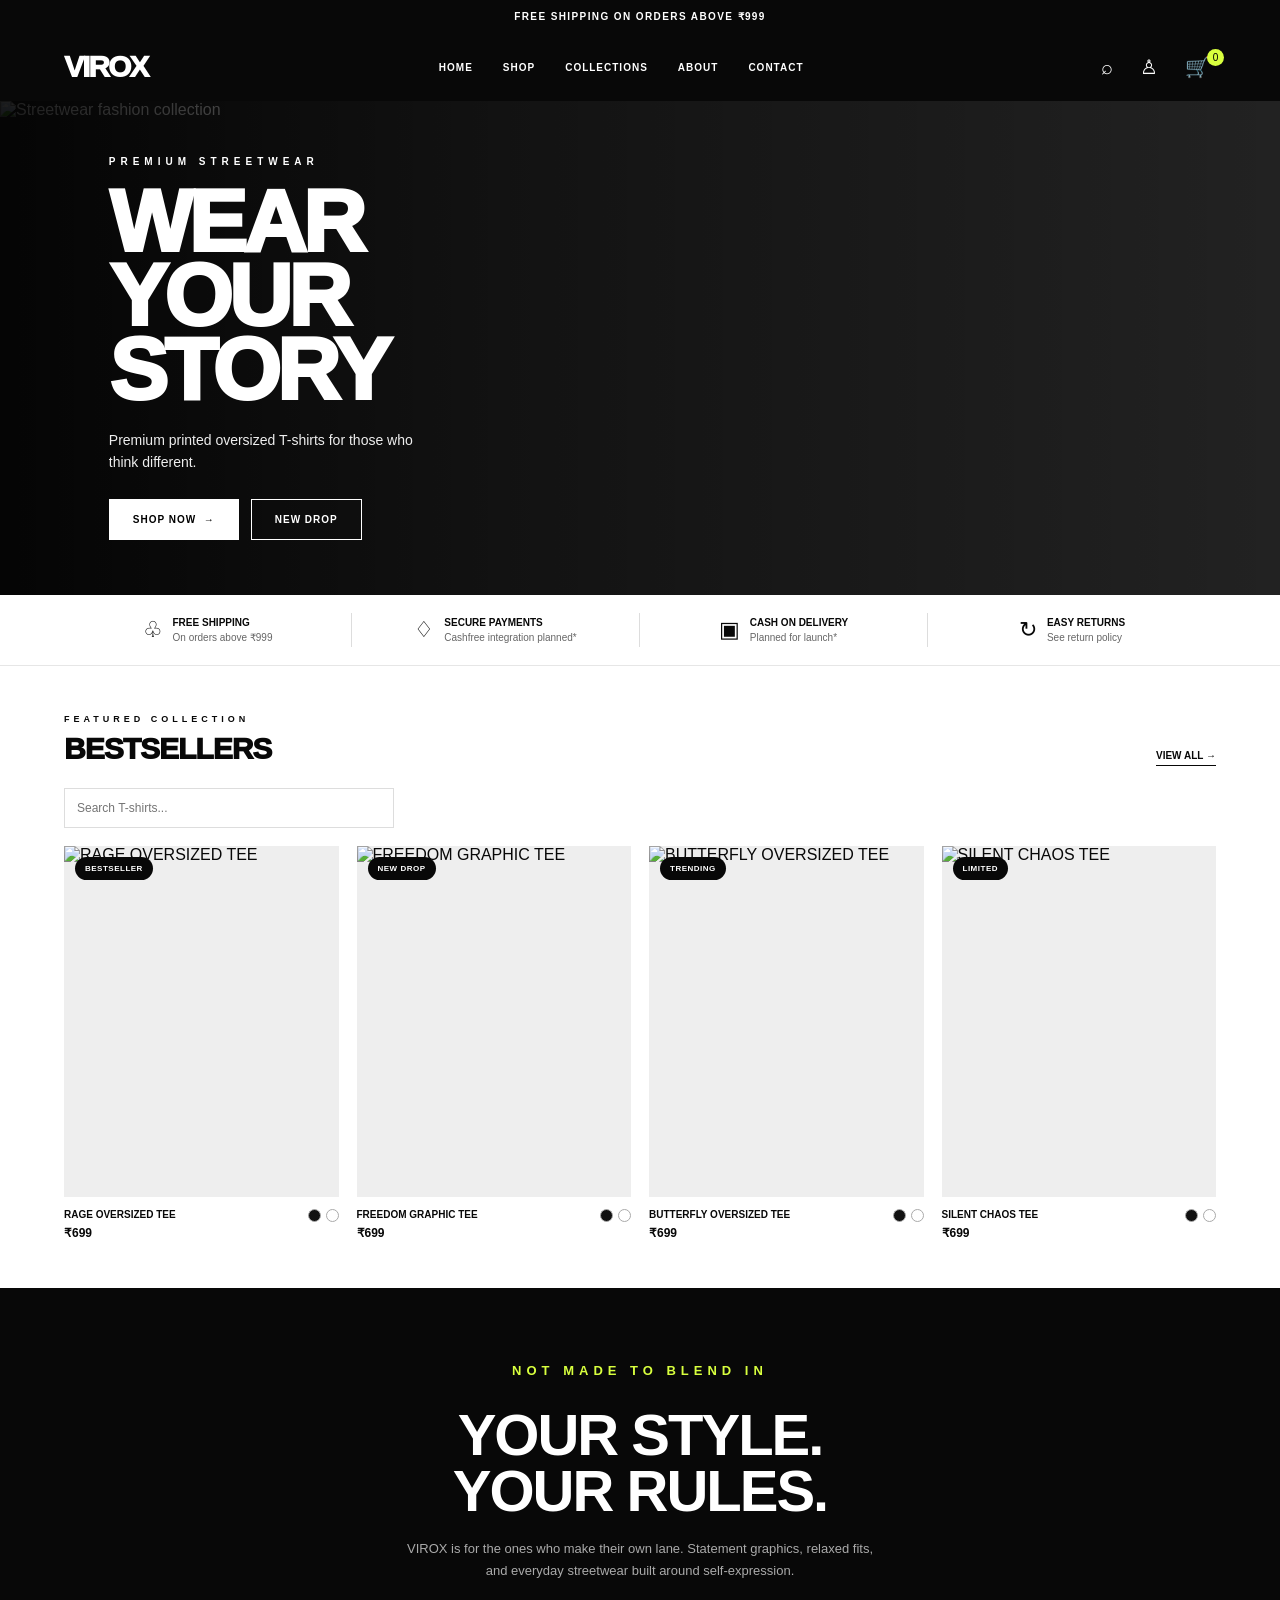
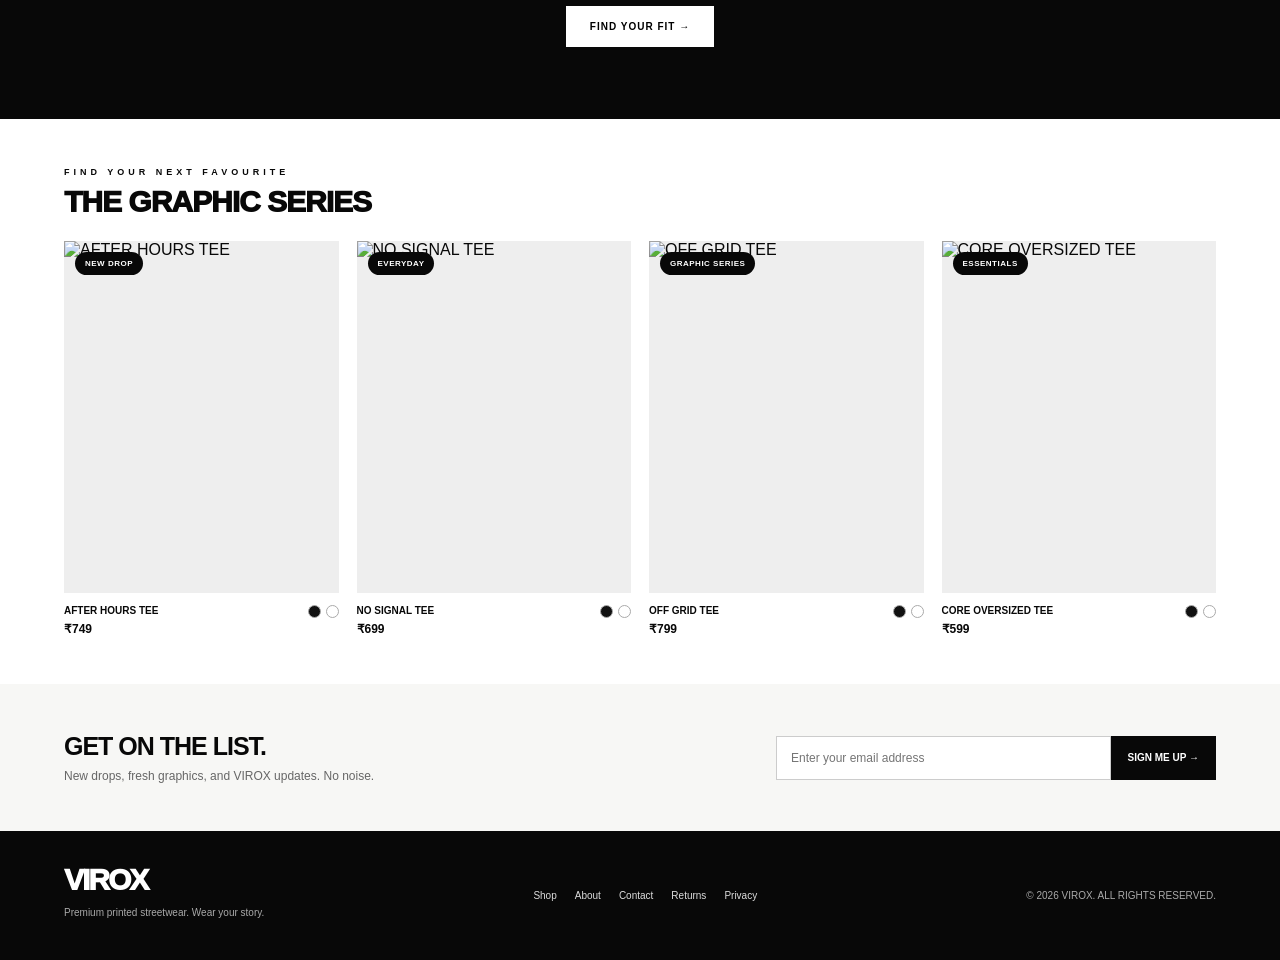
==== index.html @ 2b8ebf61 "Rename virox-index.html to index.html" ====
<!doctype html>
<html lang="en">
<head>
<meta charset="utf-8"><meta name="viewport" content="width=device-width,initial-scale=1">
<meta name="description" content="VIROX premium printed oversized T-shirts and streetwear. Wear your story.">
<title>VIROX — Premium Printed Streetwear</title>
<style>
:root{--black:#080808;--white:#fff;--grey:#777;--lime:#d8ff3e;--line:#e6e6e6}*{box-sizing:border-box}html{scroll-behavior:smooth}body{margin:0;color:var(--black);font-family:Arial,Helvetica,sans-serif}a{color:inherit;text-decoration:none}button,input{font:inherit;cursor:pointer}.announcement{background:#080808;color:#fff;text-align:center;padding:11px;font-size:10px;font-weight:700;letter-spacing:1.4px}.nav{height:68px;background:#080808;color:#fff;display:flex;align-items:center;justify-content:space-between;padding:0 5%;position:sticky;top:0;z-index:10}.logo{font-size:30px;letter-spacing:-2px;font-weight:950}.navlinks{display:flex;gap:30px}.navlinks a{font-size:10px;font-weight:700;letter-spacing:1px}.navlinks a:hover{color:var(--lime)}.actions{display:flex;align-items:center;gap:15px}.icon-btn{border:0;background:none;color:#fff;font-size:20px;position:relative}.count{position:absolute;right:-8px;top:-5px;border-radius:50%;background:var(--lime);color:#000;font-size:10px;min-width:17px;height:17px;display:grid;place-items:center}.hero{min-height:480px;position:relative;background:#222;display:flex;align-items:center;color:white;overflow:hidden}.hero>img{position:absolute;inset:0;width:100%;height:100%;object-fit:cover;object-position:center 40%;opacity:.82}.hero:after{content:"";position:absolute;inset:0;background:linear-gradient(90deg,#000d,#0007 40%,transparent)}.hero-content{position:relative;z-index:1;padding:55px 8.5%;max-width:560px}.eyebrow{font-size:10px;letter-spacing:5px;font-weight:700;margin:0 0 18px}.hero h1{font-size:clamp(54px,7.5vw,88px);letter-spacing:-4px;line-height:.84;margin:0 0 22px;font-weight:950}.hero p:not(.eyebrow){font-size:14px;line-height:1.6;color:#eee;max-width:320px}.buttons{display:flex;gap:12px;margin-top:25px;flex-wrap:wrap}.btn{padding:14px 23px;border:1px solid #fff;display:inline-flex;justify-content:center;align-items:center;font-size:10px;font-weight:800;letter-spacing:1px}.btn.primary{background:#fff;color:#000}.btn.primary:hover{background:var(--lime);border-color:var(--lime)}.btn.secondary:hover{background:#fff;color:#000}.benefits{display:grid;grid-template-columns:repeat(4,1fr);padding:18px 5%;border-bottom:1px solid var(--line)}.benefit{display:flex;align-items:center;justify-content:center;gap:10px;border-right:1px solid #ddd;padding:4px}.benefit:last-child{border:0}.benefit .ico{font-size:22px}.benefit strong{font-size:10px;display:block}.benefit small{font-size:10px;color:#666;display:block;margin-top:4px}.section{padding:48px 5%}.section-head{display:flex;align-items:end;justify-content:space-between;margin-bottom:22px}.kicker{font-size:9px;letter-spacing:4px;font-weight:700;margin:0 0 8px}.section h2{font-size:30px;letter-spacing:-1px;margin:0;font-weight:950}.viewall{font-size:10px;font-weight:800;border-bottom:1px solid;padding-bottom:4px}.search{width:100%;max-width:330px;padding:12px;border:1px solid #ddd;margin-bottom:18px;font-size:12px}.products{display:grid;grid-template-columns:repeat(4,minmax(0,1fr));gap:18px}.product-image-wrap{aspect-ratio:.78;background:#eee;position:relative;overflow:hidden}.product-image{width:100%;height:100%;object-fit:cover;display:block;transition:transform .4s}.product-card:hover .product-image{transform:scale(1.04)}.tag{position:absolute;top:11px;left:11px;background:#080808;color:white;border-radius:20px;padding:7px 10px;font-size:8px;font-weight:800;letter-spacing:.5px}.quick-add{position:absolute;bottom:10px;left:10px;right:10px;width:calc(100% - 20px);padding:13px;background:white;color:#000;border:0;font-size:10px;font-weight:800;letter-spacing:.8px;opacity:0;transform:translateY(6px);transition:.2s}.product-card:hover .quick-add,.quick-add:focus{opacity:1;transform:none}.product-meta{display:flex;justify-content:space-between;gap:8px;margin-top:12px}.product-name{font-size:10px;font-weight:800;margin:0 0 6px}.price{font-size:12px;font-weight:700;margin:0}.swatches{display:flex;gap:5px}.swatch{width:13px;height:13px;border:1px solid #aaa;border-radius:50%;background:#111}.swatch.white{background:#fff}.manifesto{background:#080808;color:white;text-align:center;padding:72px 20px}.manifesto .eyebrow{color:var(--lime)}.manifesto h2{font-size:clamp(32px,5vw,58px);line-height:.98;letter-spacing:-2px;margin:0 auto 18px}.manifesto p{font-size:13px;line-height:1.7;color:#aaa;max-width:470px;margin:0 auto 24px}.newsletter{background:#f7f7f5;padding:48px 5%;display:flex;align-items:center;justify-content:space-between;gap:25px}.newsletter h2{font-size:25px;margin:0 0 8px;letter-spacing:-1px}.newsletter p{font-size:12px;color:#666;margin:0}.newsletter form{display:flex;max-width:440px;width:100%}.newsletter input{min-width:0;flex:1;border:1px solid #ccc;padding:14px;font-size:12px}.newsletter button{border:1px solid #080808;background:#080808;color:white;padding:0 16px;font-size:10px;font-weight:800}.footer{background:#080808;color:white;padding:32px 5%;display:flex;align-items:center;justify-content:space-between;gap:20px}.footer p{color:#aaa;font-size:10px}.footer-links{display:flex;gap:18px;flex-wrap:wrap}.footer-links a{font-size:10px;color:#ddd}.overlay{position:fixed;inset:0;background:#0008;z-index:30;opacity:0;visibility:hidden;transition:.25s}.overlay.open{opacity:1;visibility:visible}.drawer{position:absolute;right:0;top:0;height:100%;width:min(420px,100%);background:#fff;padding:22px;display:flex;flex-direction:column;transform:translateX(100%);transition:.25s}.overlay.open .drawer{transform:none}.cart-head{display:flex;justify-content:space-between;align-items:center;border-bottom:1px solid #ddd;padding-bottom:15px}.cart-head h2{font-size:17px;margin:0}.close{border:0;background:none;font-size:25px}.cart-items{flex:1;overflow:auto;padding:12px 0}.empty{text-align:center;color:#777;padding:50px 0;font-size:13px}.cart-item{display:grid;grid-template-columns:66px 1fr auto;gap:12px;padding:12px 0;border-bottom:1px solid #eee}.cart-item img{width:66px;height:82px;object-fit:cover}.cart-item h3{font-size:10px;margin:3px 0 7px}.cart-item p{font-size:11px;color:#666;margin:0 0 8px}.qty{display:flex;align-items:center;gap:9px}.qty button{width:24px;height:24px;background:#fff;border:1px solid #ddd}.remove{border:0;background:none;text-decoration:underline;font-size:10px;padding:8px 0}.cart-foot{border-top:1px solid #ddd;padding-top:16px}.subtotal{display:flex;justify-content:space-between;font-weight:800;font-size:13px}.note{font-size:10px;color:#666;line-height:1.5}.checkout{width:100%;padding:15px;background:#080808;color:white;border:0;font-size:10px;font-weight:800;letter-spacing:1px}.toast{position:fixed;z-index:50;bottom:20px;left:50%;transform:translate(-50%,15px);background:#111;color:white;padding:13px 18px;font-size:11px;opacity:0;pointer-events:none;transition:.2s}.toast.show{opacity:1;transform:translate(-50%,0)}@media(max-width:800px){.nav{padding:0 4%}.navlinks{gap:14px}.navlinks a{font-size:9px}.benefits{grid-template-columns:repeat(2,1fr);padding:12px 4%}.benefit{justify-content:flex-start;padding:9px 4%;border:0}.products{grid-template-columns:repeat(2,minmax(0,1fr));gap:22px 12px}.section{padding:38px 4%}.quick-add{opacity:1;transform:none}.newsletter{align-items:flex-start;flex-direction:column}.newsletter form{max-width:none}}@media(max-width:540px){.nav{height:60px}.logo{font-size:25px}.navlinks{display:none}.menu-toggle{display:inline-block}.hero{min-height:450px;align-items:flex-end}.hero>img{object-position:60% center}.hero:after{background:linear-gradient(0deg,#000e,transparent 100%)}.hero-content{padding:35px 6%}.hero h1{font-size:59px}.hero p:not(.eyebrow){font-size:13px}.benefit{gap:7px;padding:7px 1%}.benefit .ico{font-size:18px}.benefit strong,.benefit small{font-size:9px}.section h2{font-size:25px}.tag{top:7px;left:7px;font-size:7px}.quick-add{padding:11px}.footer{align-items:flex-start;flex-direction:column}.manifesto{padding:55px 20px}}
</style>
</head>
<body>
<div class="announcement">FREE SHIPPING ON ORDERS ABOVE ₹999</div>
<header class="nav">
<a class="logo" href="#home">VIROX</a>
<nav class="navlinks"><a href="#home">HOME</a><a href="#shop">SHOP</a><a href="#collections">COLLECTIONS</a><a href="#about">ABOUT</a><a href="#contact">CONTACT</a></nav>
<div class="actions"><button class="icon-btn" aria-label="Search" onclick="document.querySelector('#search').focus();document.querySelector('#shop').scrollIntoView({behavior:'smooth'})">⌕</button><button class="icon-btn" aria-label="Account" onclick="notify('Customer accounts will be added with the backend.')">♙</button><button class="icon-btn" aria-label="Shopping bag" onclick="openCart()">🛒<span class="count" id="cartCount">0</span></button></div>
</header>
<main>
<section class="hero" id="home">
<img src="https://images.unsplash.com/photo-1523398002811-999ca8dec234?auto=format&fit=crop&w=1800&q=85" alt="Streetwear fashion collection">
<div class="hero-content"><p class="eyebrow">PREMIUM STREETWEAR</p><h1>WEAR<br>YOUR<br>STORY</h1><p>Premium printed oversized T-shirts for those who think different.</p><div class="buttons"><a class="btn primary" href="#shop">SHOP NOW&nbsp; →</a><a class="btn secondary" href="#collections">NEW DROP</a></div></div>
</section>
<section class="benefits">
<div class="benefit"><span class="ico">♧</span><div><strong>FREE SHIPPING</strong><small>On orders above ₹999</small></div></div>
<div class="benefit"><span class="ico">♢</span><div><strong>SECURE PAYMENTS</strong><small>Cashfree integration planned*</small></div></div>
<div class="benefit"><span class="ico">▣</span><div><strong>CASH ON DELIVERY</strong><small>Planned for launch*</small></div></div>
<div class="benefit"><span class="ico">↻</span><div><strong>EASY RETURNS</strong><small>See return policy</small></div></div>
</section>
<section class="section" id="shop">
<div class="section-head"><div><p class="kicker">FEATURED COLLECTION</p><h2>BESTSELLERS</h2></div><a class="viewall" href="#collections">VIEW ALL →</a></div>
<input class="search" id="search" type="search" placeholder="Search T-shirts..." aria-label="Search T-shirts">
<div class="products" id="productGrid"></div>
</section>
<section class="manifesto" id="about"><p class="eyebrow">NOT MADE TO BLEND IN</p><h2>YOUR STYLE.<br>YOUR RULES.</h2><p>VIROX is for the ones who make their own lane. Statement graphics, relaxed fits, and everyday streetwear built around self-expression.</p><a class="btn primary" href="#shop">FIND YOUR FIT →</a></section>
<section class="section" id="collections"><div class="section-head"><div><p class="kicker">FIND YOUR NEXT FAVOURITE</p><h2>THE GRAPHIC SERIES</h2></div></div><div class="products" id="collectionGrid"></div></section>
<section class="newsletter" id="contact"><div><h2>GET ON THE LIST.</h2><p>New drops, fresh graphics, and VIROX updates. No noise.</p></div><form id="newsletterForm"><input type="email" required placeholder="Enter your email address" aria-label="Email address"><button type="submit">SIGN ME UP →</button></form></section>
</main>
<footer class="footer"><div><a class="logo" href="#home">VIROX</a><p>Premium printed streetwear. Wear your story.</p></div><div class="footer-links"><a href="#shop">Shop</a><a href="#about">About</a><a href="#contact">Contact</a><a href="#" onclick="notify('Add your return policy before launch.');return false">Returns</a><a href="#" onclick="notify('Add your privacy policy before launch.');return false">Privacy</a></div><p>© <span id="year"></span> VIROX. ALL RIGHTS RESERVED.</p></footer>
<div class="overlay" id="overlay" onclick="if(event.target===this)closeCart()"><aside class="drawer" role="dialog" aria-modal="true" aria-label="Shopping bag"><div class="cart-head"><h2>YOUR BAG (<span id="drawerCount">0</span>)</h2><button class="close" onclick="closeCart()" aria-label="Close bag">×</button></div><div class="cart-items" id="cartItems"></div><div class="cart-foot"><div class="subtotal"><span>SUBTOTAL</span><span id="subtotal">₹0</span></div><p class="note">This demo cart does not create real orders or process payments yet.</p><button class="checkout" onclick="notify('Cashfree checkout and order backend must be connected before launch.')">CONTINUE TO CHECKOUT →</button></div></aside></div>
<div class="toast" id="toast"></div>
<script>
const products=[
{id:1,name:"RAGE OVERSIZED TEE",price:699,tag:"BESTSELLER",color:"Black",image:"https://images.unsplash.com/photo-1503341504253-dff4815485f1?auto=format&fit=crop&w=700&q=85"},
{id:2,name:"FREEDOM GRAPHIC TEE",price:699,tag:"NEW DROP",color:"White",image:"https://images.unsplash.com/photo-1521572163474-6864f9cf17ab?auto=format&fit=crop&w=700&q=85"},
{id:3,name:"BUTTERFLY OVERSIZED TEE",price:699,tag:"TRENDING",color:"Black",image:"https://images.unsplash.com/photo-1566206091558-7f218b696731?auto=format&fit=crop&w=700&q=85"},
{id:4,name:"SILENT CHAOS TEE",price:699,tag:"LIMITED",color:"White",image:"https://images.unsplash.com/photo-1527719327859-c6ce80353573?auto=format&fit=crop&w=700&q=85"},
{id:5,name:"AFTER HOURS TEE",price:749,tag:"NEW DROP",color:"Black",image:"https://images.unsplash.com/photo-1551488831-00ddcb6c6bd3?auto=format&fit=crop&w=700&q=85"},
{id:6,name:"NO SIGNAL TEE",price:699,tag:"EVERYDAY",color:"White",image:"https://images.unsplash.com/photo-1576566588028-4147f3842f27?auto=format&fit=crop&w=700&q=85"},
{id:7,name:"OFF GRID TEE",price:799,tag:"GRAPHIC SERIES",color:"Black",image:"https://images.unsplash.com/photo-1523398002811-999ca8dec234?auto=format&fit=crop&w=700&q=85"},
{id:8,name:"CORE OVERSIZED TEE",price:599,tag:"ESSENTIALS",color:"Black",image:"https://images.unsplash.com/photo-1521572163474-6864f9cf17ab?auto=format&fit=crop&w=700&q=85"}];
let cart=[];try{cart=JSON.parse(localStorage.getItem("virox-cart")||"[]")}catch(e){}
const money=n=>"₹"+n.toLocaleString("en-IN");
function card(p){return `<article class="product-card" data-name="${p.name.toLowerCase()}"><div class="product-image-wrap"><img class="product-image" src="${p.image}" alt="${p.name}" loading="lazy"><span class="tag">${p.tag}</span><button class="quick-add" onclick="addToCart(${p.id})">ADD TO BAG +</button></div><div class="product-meta"><div><p class="product-name">${p.name}</p><p class="price">${money(p.price)}</p></div><div class="swatches"><span class="swatch"></span><span class="swatch white"></span></div></div></article>`}
function renderProducts(){document.querySelector("#productGrid").innerHTML=products.slice(0,4).map(card).join("");document.querySelector("#collectionGrid").innerHTML=products.slice(4).map(card).join("")}
function addToCart(id){let p=products.find(x=>x.id===id),item=cart.find(x=>x.id===id);if(item)item.qty++;else cart.push({...p,qty:1});saveCart();notify(p.name+" added to bag")}
function saveCart(){try{localStorage.setItem("virox-cart",JSON.stringify(cart))}catch(e){}renderCart()}
function renderCart(){let count=cart.reduce((s,p)=>s+p.qty,0);document.querySelector("#cartCount").textContent=count;document.querySelector("#drawerCount").textContent=count;document.querySelector("#subtotal").textContent=money(cart.reduce((s,p)=>s+p.price*p.qty,0));let el=document.querySelector("#cartItems");if(!cart.length){el.innerHTML='<div class="empty">Your bag is empty.<br><br><a href="#shop" onclick="closeCart()" style="color:#000;font-weight:bold">DISCOVER THE COLLECTION →</a></div>';return}el.innerHTML=cart.map(p=>`<div class="cart-item"><img src="${p.image}" alt=""><div><h3>${p.name}</h3><p>${money(p.price)} · ${p.color}</p><div class="qty"><button onclick="changeQty(${p.id},-1)">−</button><span>${p.qty}</span><button onclick="changeQty(${p.id},1)">+</button></div><button class="remove" onclick="removeItem(${p.id})">Remove</button></div><strong style="font-size:11px">${money(p.price*p.qty)}</strong></div>`).join("")}
function changeQty(id,n){let p=cart.find(x=>x.id===id);if(!p)return;p.qty+=n;if(p.qty<1)cart=cart.filter(x=>x.id!==id);saveCart()}
function removeItem(id){cart=cart.filter(x=>x.id!==id);saveCart()}
function openCart(){document.querySelector("#overlay").classList.add("open");document.body.style.overflow="hidden"}
function closeCart(){document.querySelector("#overlay").classList.remove("open");document.body.style.overflow=""}
let toastTimer;function notify(msg){let t=document.querySelector("#toast");t.textContent=msg;t.classList.add("show");clearTimeout(toastTimer);toastTimer=setTimeout(()=>t.classList.remove("show"),2600)}
document.querySelector("#search").addEventListener("input",e=>{let q=e.target.value.toLowerCase();document.querySelectorAll("#productGrid .product-card").forEach(c=>c.style.display=c.dataset.name.includes(q)?"":"none")});
document.querySelector("#newsletterForm").addEventListener("submit",e=>{e.preventDefault();notify("Thanks! Newsletter signup will work after backend integration.");e.target.reset()});
document.querySelector("#year").textContent=new Date().getFullYear();renderProducts();renderCart();
</script>
</body>
</html>
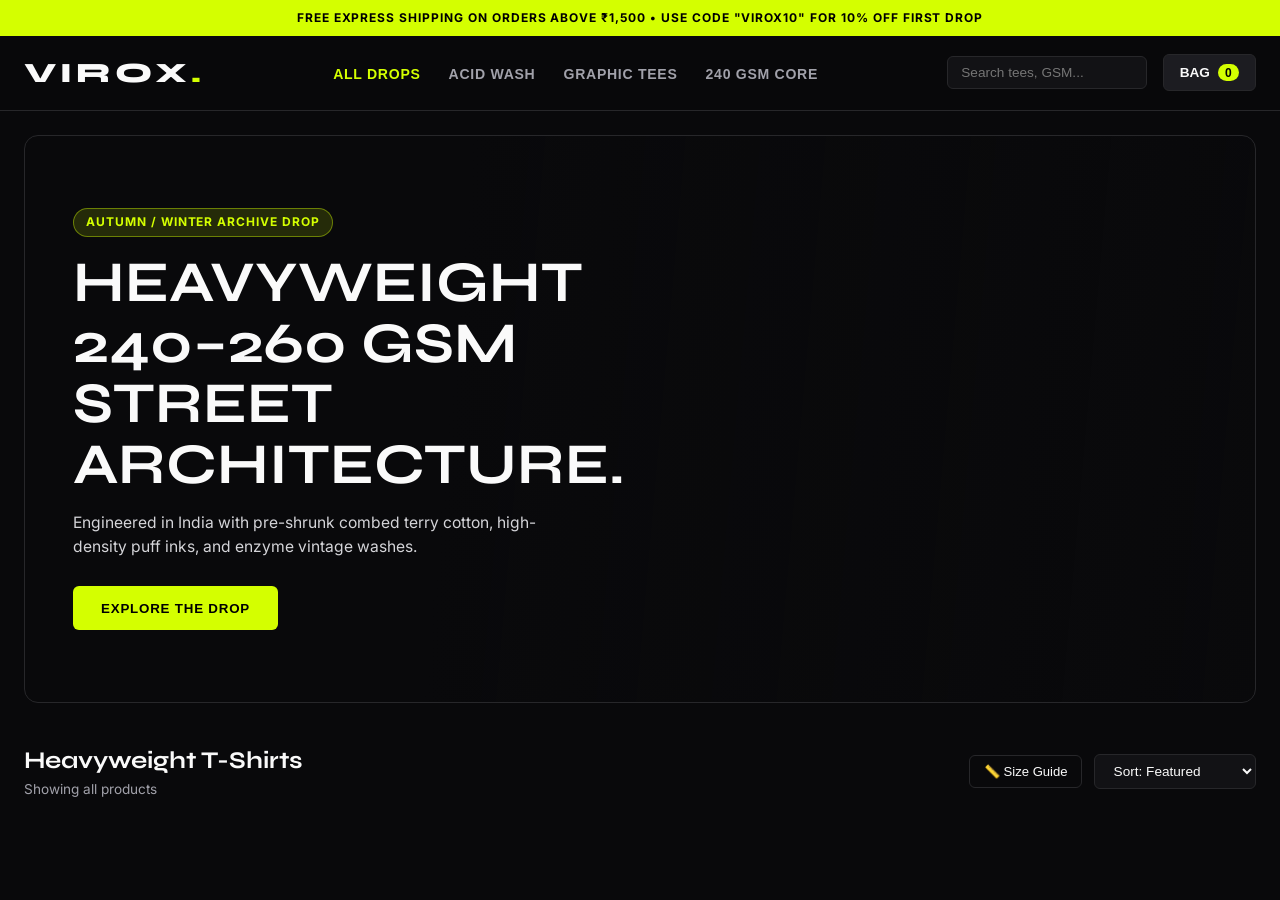
==== commit f07f834c: "Update greeting from 'Hello' to 'Goodbye'" ====
--- a/index.html
+++ b/index.html
@@ -1,68 +1,975 @@
-<!doctype html>
+<!DOCTYPE html>
 <html lang="en">
 <head>
-<meta charset="utf-8"><meta name="viewport" content="width=device-width,initial-scale=1">
-<meta name="description" content="VIROX premium printed oversized T-shirts and streetwear. Wear your story.">
-<title>VIROX — Premium Printed Streetwear</title>
-<style>
-:root{--black:#080808;--white:#fff;--grey:#777;--lime:#d8ff3e;--line:#e6e6e6}*{box-sizing:border-box}html{scroll-behavior:smooth}body{margin:0;color:var(--black);font-family:Arial,Helvetica,sans-serif}a{color:inherit;text-decoration:none}button,input{font:inherit;cursor:pointer}.announcement{background:#080808;color:#fff;text-align:center;padding:11px;font-size:10px;font-weight:700;letter-spacing:1.4px}.nav{height:68px;background:#080808;color:#fff;display:flex;align-items:center;justify-content:space-between;padding:0 5%;position:sticky;top:0;z-index:10}.logo{font-size:30px;letter-spacing:-2px;font-weight:950}.navlinks{display:flex;gap:30px}.navlinks a{font-size:10px;font-weight:700;letter-spacing:1px}.navlinks a:hover{color:var(--lime)}.actions{display:flex;align-items:center;gap:15px}.icon-btn{border:0;background:none;color:#fff;font-size:20px;position:relative}.count{position:absolute;right:-8px;top:-5px;border-radius:50%;background:var(--lime);color:#000;font-size:10px;min-width:17px;height:17px;display:grid;place-items:center}.hero{min-height:480px;position:relative;background:#222;display:flex;align-items:center;color:white;overflow:hidden}.hero>img{position:absolute;inset:0;width:100%;height:100%;object-fit:cover;object-position:center 40%;opacity:.82}.hero:after{content:"";position:absolute;inset:0;background:linear-gradient(90deg,#000d,#0007 40%,transparent)}.hero-content{position:relative;z-index:1;padding:55px 8.5%;max-width:560px}.eyebrow{font-size:10px;letter-spacing:5px;font-weight:700;margin:0 0 18px}.hero h1{font-size:clamp(54px,7.5vw,88px);letter-spacing:-4px;line-height:.84;margin:0 0 22px;font-weight:950}.hero p:not(.eyebrow){font-size:14px;line-height:1.6;color:#eee;max-width:320px}.buttons{display:flex;gap:12px;margin-top:25px;flex-wrap:wrap}.btn{padding:14px 23px;border:1px solid #fff;display:inline-flex;justify-content:center;align-items:center;font-size:10px;font-weight:800;letter-spacing:1px}.btn.primary{background:#fff;color:#000}.btn.primary:hover{background:var(--lime);border-color:var(--lime)}.btn.secondary:hover{background:#fff;color:#000}.benefits{display:grid;grid-template-columns:repeat(4,1fr);padding:18px 5%;border-bottom:1px solid var(--line)}.benefit{display:flex;align-items:center;justify-content:center;gap:10px;border-right:1px solid #ddd;padding:4px}.benefit:last-child{border:0}.benefit .ico{font-size:22px}.benefit strong{font-size:10px;display:block}.benefit small{font-size:10px;color:#666;display:block;margin-top:4px}.section{padding:48px 5%}.section-head{display:flex;align-items:end;justify-content:space-between;margin-bottom:22px}.kicker{font-size:9px;letter-spacing:4px;font-weight:700;margin:0 0 8px}.section h2{font-size:30px;letter-spacing:-1px;margin:0;font-weight:950}.viewall{font-size:10px;font-weight:800;border-bottom:1px solid;padding-bottom:4px}.search{width:100%;max-width:330px;padding:12px;border:1px solid #ddd;margin-bottom:18px;font-size:12px}.products{display:grid;grid-template-columns:repeat(4,minmax(0,1fr));gap:18px}.product-image-wrap{aspect-ratio:.78;background:#eee;position:relative;overflow:hidden}.product-image{width:100%;height:100%;object-fit:cover;display:block;transition:transform .4s}.product-card:hover .product-image{transform:scale(1.04)}.tag{position:absolute;top:11px;left:11px;background:#080808;color:white;border-radius:20px;padding:7px 10px;font-size:8px;font-weight:800;letter-spacing:.5px}.quick-add{position:absolute;bottom:10px;left:10px;right:10px;width:calc(100% - 20px);padding:13px;background:white;color:#000;border:0;font-size:10px;font-weight:800;letter-spacing:.8px;opacity:0;transform:translateY(6px);transition:.2s}.product-card:hover .quick-add,.quick-add:focus{opacity:1;transform:none}.product-meta{display:flex;justify-content:space-between;gap:8px;margin-top:12px}.product-name{font-size:10px;font-weight:800;margin:0 0 6px}.price{font-size:12px;font-weight:700;margin:0}.swatches{display:flex;gap:5px}.swatch{width:13px;height:13px;border:1px solid #aaa;border-radius:50%;background:#111}.swatch.white{background:#fff}.manifesto{background:#080808;color:white;text-align:center;padding:72px 20px}.manifesto .eyebrow{color:var(--lime)}.manifesto h2{font-size:clamp(32px,5vw,58px);line-height:.98;letter-spacing:-2px;margin:0 auto 18px}.manifesto p{font-size:13px;line-height:1.7;color:#aaa;max-width:470px;margin:0 auto 24px}.newsletter{background:#f7f7f5;padding:48px 5%;display:flex;align-items:center;justify-content:space-between;gap:25px}.newsletter h2{font-size:25px;margin:0 0 8px;letter-spacing:-1px}.newsletter p{font-size:12px;color:#666;margin:0}.newsletter form{display:flex;max-width:440px;width:100%}.newsletter input{min-width:0;flex:1;border:1px solid #ccc;padding:14px;font-size:12px}.newsletter button{border:1px solid #080808;background:#080808;color:white;padding:0 16px;font-size:10px;font-weight:800}.footer{background:#080808;color:white;padding:32px 5%;display:flex;align-items:center;justify-content:space-between;gap:20px}.footer p{color:#aaa;font-size:10px}.footer-links{display:flex;gap:18px;flex-wrap:wrap}.footer-links a{font-size:10px;color:#ddd}.overlay{position:fixed;inset:0;background:#0008;z-index:30;opacity:0;visibility:hidden;transition:.25s}.overlay.open{opacity:1;visibility:visible}.drawer{position:absolute;right:0;top:0;height:100%;width:min(420px,100%);background:#fff;padding:22px;display:flex;flex-direction:column;transform:translateX(100%);transition:.25s}.overlay.open .drawer{transform:none}.cart-head{display:flex;justify-content:space-between;align-items:center;border-bottom:1px solid #ddd;padding-bottom:15px}.cart-head h2{font-size:17px;margin:0}.close{border:0;background:none;font-size:25px}.cart-items{flex:1;overflow:auto;padding:12px 0}.empty{text-align:center;color:#777;padding:50px 0;font-size:13px}.cart-item{display:grid;grid-template-columns:66px 1fr auto;gap:12px;padding:12px 0;border-bottom:1px solid #eee}.cart-item img{width:66px;height:82px;object-fit:cover}.cart-item h3{font-size:10px;margin:3px 0 7px}.cart-item p{font-size:11px;color:#666;margin:0 0 8px}.qty{display:flex;align-items:center;gap:9px}.qty button{width:24px;height:24px;background:#fff;border:1px solid #ddd}.remove{border:0;background:none;text-decoration:underline;font-size:10px;padding:8px 0}.cart-foot{border-top:1px solid #ddd;padding-top:16px}.subtotal{display:flex;justify-content:space-between;font-weight:800;font-size:13px}.note{font-size:10px;color:#666;line-height:1.5}.checkout{width:100%;padding:15px;background:#080808;color:white;border:0;font-size:10px;font-weight:800;letter-spacing:1px}.toast{position:fixed;z-index:50;bottom:20px;left:50%;transform:translate(-50%,15px);background:#111;color:white;padding:13px 18px;font-size:11px;opacity:0;pointer-events:none;transition:.2s}.toast.show{opacity:1;transform:translate(-50%,0)}@media(max-width:800px){.nav{padding:0 4%}.navlinks{gap:14px}.navlinks a{font-size:9px}.benefits{grid-template-columns:repeat(2,1fr);padding:12px 4%}.benefit{justify-content:flex-start;padding:9px 4%;border:0}.products{grid-template-columns:repeat(2,minmax(0,1fr));gap:22px 12px}.section{padding:38px 4%}.quick-add{opacity:1;transform:none}.newsletter{align-items:flex-start;flex-direction:column}.newsletter form{max-width:none}}@media(max-width:540px){.nav{height:60px}.logo{font-size:25px}.navlinks{display:none}.menu-toggle{display:inline-block}.hero{min-height:450px;align-items:flex-end}.hero>img{object-position:60% center}.hero:after{background:linear-gradient(0deg,#000e,transparent 100%)}.hero-content{padding:35px 6%}.hero h1{font-size:59px}.hero p:not(.eyebrow){font-size:13px}.benefit{gap:7px;padding:7px 1%}.benefit .ico{font-size:18px}.benefit strong,.benefit small{font-size:9px}.section h2{font-size:25px}.tag{top:7px;left:7px;font-size:7px}.quick-add{padding:11px}.footer{align-items:flex-start;flex-direction:column}.manifesto{padding:55px 20px}}
-</style>
+  <meta charset="UTF-8" />
+  <meta name="viewport" content="width=device-width, initial-scale=1.0" />
+  <title>VIROX® Official Store | Heavyweight Streetwear India</title>
+  <!-- Cashfree JS SDK v3 -->
+  <script src="https://sdk.cashfree.com/js/v3/cashfree.js"></script>
+  <link rel="preconnect" href="https://fonts.googleapis.com">
+  <link href="https://fonts.googleapis.com/css2?family=Inter:wght@400;500;600;700&family=Syne:wght@700;800&display=swap" rel="stylesheet">
+  <style>
+    :root {
+      --bg: #09090b;
+      --surface: #121215;
+      --surface-2: #1c1c21;
+      --border: #27272a;
+      --text: #fafafa;
+      --muted: #a1a1aa;
+      --accent: #d4ff00;
+      --accent-dark: #b8de00;
+      --danger: #ef4444;
+      --success: #22c55e;
+    }
+    * { box-sizing: border-box; margin: 0; padding: 0; }
+    body {
+      background: var(--bg);
+      color: var(--text);
+      font-family: 'Inter', sans-serif;
+      line-height: 1.5;
+      overflow-x: hidden;
+    }
+    /* Announcement Bar */
+    .announcement-bar {
+      background: var(--accent);
+      color: #000;
+      font-size: 0.75rem;
+      font-weight: 700;
+      text-transform: uppercase;
+      letter-spacing: 0.08em;
+      padding: 0.55rem 1rem;
+      text-align: center;
+    }
+    /* Sticky Shopify Header */
+    header {
+      position: sticky;
+      top: 0;
+      z-index: 40;
+      background: rgba(9, 9, 11, 0.88);
+      backdrop-filter: blur(14px);
+      border-bottom: 1px solid var(--border);
+    }
+    .nav-container {
+      max-width: 1320px;
+      margin: 0 auto;
+      padding: 1rem 1.5rem;
+      display: flex;
+      align-items: center;
+      justify-content: space-between;
+      gap: 1rem;
+    }
+    .logo {
+      font-family: 'Syne', sans-serif;
+      font-size: 1.75rem;
+      font-weight: 800;
+      letter-spacing: 0.14em;
+      text-decoration: none;
+      color: var(--text);
+    }
+    .logo span { color: var(--accent); }
+    .nav-links {
+      display: flex;
+      gap: 1.75rem;
+      list-style: none;
+    }
+    .nav-links button {
+      background: none;
+      border: none;
+      color: var(--muted);
+      font-size: 0.88rem;
+      font-weight: 600;
+      cursor: pointer;
+      text-transform: uppercase;
+      letter-spacing: 0.05em;
+      transition: color 0.2s;
+    }
+    .nav-links button.active, .nav-links button:hover { color: var(--accent); }
+    .nav-actions {
+      display: flex;
+      align-items: center;
+      gap: 1rem;
+    }
+    .search-input {
+      background: var(--surface);
+      border: 1px solid var(--border);
+      color: var(--text);
+      padding: 0.5rem 0.85rem;
+      border-radius: 6px;
+      font-size: 0.85rem;
+      width: 200px;
+    }
+    .cart-trigger {
+      background: var(--surface-2);
+      border: 1px solid var(--border);
+      color: var(--text);
+      padding: 0.55rem 1rem;
+      border-radius: 6px;
+      font-weight: 600;
+      font-size: 0.85rem;
+      cursor: pointer;
+      display: flex;
+      align-items: center;
+      gap: 0.5rem;
+    }
+    .cart-badge {
+      background: var(--accent);
+      color: #000;
+      font-weight: 800;
+      padding: 0.1rem 0.45rem;
+      border-radius: 99px;
+      font-size: 0.75rem;
+    }
+
+    /* Hero Banner */
+    .hero {
+      max-width: 1320px;
+      margin: 1.5rem auto;
+      padding: 0 1.5rem;
+    }
+    .hero-card {
+      position: relative;
+      border-radius: 14px;
+      overflow: hidden;
+      background: linear-gradient(95deg, #09090b 35%, rgba(9,9,11,0.35)),
+                  url('https://images.unsplash.com/photo-1523381210434-271e8be1f52b?auto=format&fit=crop&w=1600&q=80') center/cover;
+      border: 1px solid var(--border);
+      padding: 4.5rem 3rem;
+      display: flex;
+      flex-direction: column;
+      justify-content: center;
+      min-height: 410px;
+    }
+    .hero-tag {
+      display: inline-block;
+      width: fit-content;
+      background: rgba(212, 255, 0, 0.14);
+      color: var(--accent);
+      border: 1px solid rgba(212, 255, 0, 0.4);
+      font-size: 0.75rem;
+      font-weight: 700;
+      padding: 0.3rem 0.75rem;
+      border-radius: 99px;
+      margin-bottom: 1rem;
+      letter-spacing: 0.08em;
+    }
+    .hero h1 {
+      font-family: 'Syne', sans-serif;
+      font-size: clamp(2.2rem, 4.5vw, 3.8rem);
+      line-height: 1.05;
+      max-width: 620px;
+      margin-bottom: 1rem;
+    }
+    .hero p {
+      color: #d4d4d8;
+      max-width: 480px;
+      margin-bottom: 1.75rem;
+      font-size: 0.98rem;
+    }
+    .btn-primary {
+      background: var(--accent);
+      color: #000;
+      font-weight: 800;
+      text-transform: uppercase;
+      letter-spacing: 0.06em;
+      border: none;
+      padding: 0.9rem 1.75rem;
+      border-radius: 6px;
+      cursor: pointer;
+      width: fit-content;
+      transition: background 0.2s;
+    }
+    .btn-primary:hover { background: var(--accent-dark); }
+
+    /* Collection Grid */
+    .section-wrap {
+      max-width: 1320px;
+      margin: 2.5rem auto;
+      padding: 0 1.5rem;
+    }
+    .toolbar {
+      display: flex;
+      justify-content: space-between;
+      align-items: center;
+      margin-bottom: 1.5rem;
+      flex-wrap: wrap;
+      gap: 1rem;
+    }
+    .sort-select {
+      background: var(--surface);
+      color: var(--text);
+      border: 1px solid var(--border);
+      padding: 0.5rem 0.9rem;
+      border-radius: 6px;
+      font-size: 0.85rem;
+    }
+    .product-grid {
+      display: grid;
+      grid-template-columns: repeat(auto-fill, minmax(285px, 1fr));
+      gap: 1.75rem;
+    }
+    .product-card {
+      background: var(--surface);
+      border: 1px solid var(--border);
+      border-radius: 12px;
+      overflow: hidden;
+      display: flex;
+      flex-direction: column;
+      transition: transform 0.25s, border-color 0.25s;
+    }
+    .product-card:hover {
+      transform: translateY(-4px);
+      border-color: #3f3f46;
+    }
+    .img-wrap {
+      position: relative;
+      aspect-ratio: 4/5;
+      background: #18181b;
+      overflow: hidden;
+      cursor: pointer;
+    }
+    .img-wrap img {
+      width: 100%;
+      height: 100%;
+      object-fit: cover;
+      transition: transform 0.45s ease;
+    }
+    .product-card:hover .img-wrap img { transform: scale(1.05); }
+    .badge {
+      position: absolute;
+      top: 12px;
+      left: 12px;
+      background: #000;
+      color: var(--accent);
+      border: 1px solid rgba(212,255,0,0.4);
+      font-size: 0.68rem;
+      font-weight: 800;
+      padding: 0.25rem 0.6rem;
+      border-radius: 4px;
+      letter-spacing: 0.06em;
+    }
+    .card-body {
+      padding: 1.15rem;
+      display: flex;
+      flex-direction: column;
+      flex: 1;
+    }
+    .card-meta {
+      font-size: 0.75rem;
+      color: var(--muted);
+      display: flex;
+      justify-content: space-between;
+      margin-bottom: 0.35rem;
+    }
+    .card-title {
+      font-size: 1rem;
+      font-weight: 700;
+      margin-bottom: 0.25rem;
+      cursor: pointer;
+    }
+    .card-sub {
+      font-size: 0.8rem;
+      color: var(--muted);
+      margin-bottom: 0.85rem;
+    }
+    .price-row {
+      display: flex;
+      align-items: baseline;
+      gap: 0.6rem;
+      margin-bottom: 0.9rem;
+    }
+    .price-now { font-size: 1.15rem; font-weight: 800; color: var(--text); }
+    .price-old { font-size: 0.85rem; color: var(--muted); text-decoration: line-through; }
+    .discount-pill {
+      font-size: 0.72rem;
+      color: var(--accent);
+      font-weight: 700;
+    }
+    .quick-sizes {
+      display: flex;
+      gap: 0.4rem;
+      margin-bottom: 0.9rem;
+    }
+    .size-chip {
+      flex: 1;
+      padding: 0.4rem 0;
+      font-size: 0.76rem;
+      font-weight: 700;
+      background: var(--bg);
+      color: var(--text);
+      border: 1px solid var(--border);
+      border-radius: 4px;
+      cursor: pointer;
+    }
+    .size-chip.selected {
+      border-color: var(--accent);
+      background: rgba(212, 255, 0, 0.12);
+      color: var(--accent);
+    }
+    .add-btn {
+      margin-top: auto;
+      width: 100%;
+      padding: 0.75rem;
+      background: var(--text);
+      color: #000;
+      border: none;
+      border-radius: 6px;
+      font-weight: 800;
+      font-size: 0.82rem;
+      text-transform: uppercase;
+      letter-spacing: 0.05em;
+      cursor: pointer;
+      transition: background 0.2s;
+    }
+    .add-btn:hover { background: var(--accent); }
+
+    /* Slide-over Cart Drawer & Modals */
+    .overlay {
+      position: fixed;
+      inset: 0;
+      background: rgba(0, 0, 0, 0.72);
+      backdrop-filter: blur(4px);
+      z-index: 50;
+      display: none;
+      justify-content: flex-end;
+    }
+    .overlay.open { display: flex; }
+    .drawer {
+      width: 100%;
+      max-width: 440px;
+      background: var(--surface);
+      height: 100%;
+      border-left: 1px solid var(--border);
+      display: flex;
+      flex-direction: column;
+    }
+    .drawer-header {
+      padding: 1.25rem 1.5rem;
+      border-bottom: 1px solid var(--border);
+      display: flex;
+      justify-content: space-between;
+      align-items: center;
+    }
+    .shipping-meter {
+      background: var(--surface-2);
+      padding: 0.75rem 1.5rem;
+      font-size: 0.8rem;
+      border-bottom: 1px solid var(--border);
+    }
+    .progress-track {
+      height: 5px;
+      background: var(--border);
+      border-radius: 99px;
+      margin-top: 0.45rem;
+      overflow: hidden;
+    }
+    .progress-fill {
+      height: 100%;
+      background: var(--accent);
+      width: 0%;
+      transition: width 0.3s;
+    }
+    .drawer-body {
+      flex: 1;
+      overflow-y: auto;
+      padding: 1.25rem 1.5rem;
+    }
+    .cart-item {
+      display: flex;
+      gap: 1rem;
+      padding-bottom: 1rem;
+      margin-bottom: 1rem;
+      border-bottom: 1px solid var(--border);
+    }
+    .cart-item img {
+      width: 72px;
+      height: 90px;
+      object-fit: cover;
+      border-radius: 6px;
+    }
+    .qty-box {
+      display: inline-flex;
+      align-items: center;
+      border: 1px solid var(--border);
+      border-radius: 4px;
+      margin-top: 0.5rem;
+    }
+    .qty-box button {
+      background: none;
+      border: none;
+      color: var(--text);
+      padding: 0.2rem 0.55rem;
+      cursor: pointer;
+    }
+    .qty-box span { padding: 0 0.5rem; font-size: 0.82rem; }
+    .drawer-footer {
+      padding: 1.25rem 1.5rem;
+      border-top: 1px solid var(--border);
+      background: var(--surface-2);
+    }
+    .coupon-row {
+      display: flex;
+      gap: 0.5rem;
+      margin-bottom: 1rem;
+    }
+    .coupon-row input {
+      flex: 1;
+      background: var(--bg);
+      border: 1px solid var(--border);
+      color: var(--text);
+      padding: 0.55rem 0.75rem;
+      border-radius: 6px;
+      font-size: 0.82rem;
+      text-transform: uppercase;
+    }
+    .coupon-row button {
+      background: var(--border);
+      color: var(--text);
+      border: none;
+      padding: 0 1rem;
+      border-radius: 6px;
+      font-weight: 700;
+      font-size: 0.8rem;
+      cursor: pointer;
+    }
+    .summary-line {
+      display: flex;
+      justify-content: space-between;
+      font-size: 0.85rem;
+      color: var(--muted);
+      margin-bottom: 0.4rem;
+    }
+    .summary-total {
+      display: flex;
+      justify-content: space-between;
+      font-size: 1.1rem;
+      font-weight: 800;
+      color: var(--text);
+      margin: 0.75rem 0 1rem;
+      padding-top: 0.75rem;
+      border-top: 1px solid var(--border);
+    }
+
+    /* Product Detail & Checkout Center Modal */
+    .center-modal {
+      position: fixed;
+      inset: 0;
+      background: rgba(0,0,0,0.78);
+      backdrop-filter: blur(5px);
+      z-index: 60;
+      display: none;
+      align-items: center;
+      justify-content: center;
+      padding: 1.5rem;
+    }
+    .center-modal.open { display: flex; }
+    .modal-box {
+      background: var(--surface);
+      border: 1px solid var(--border);
+      border-radius: 12px;
+      max-width: 820px;
+      width: 100%;
+      max-height: 90vh;
+      overflow-y: auto;
+      padding: 1.75rem;
+    }
+    .form-grid {
+      display: grid;
+      grid-template-columns: 1fr 1fr;
+      gap: 0.85rem;
+      margin-top: 1rem;
+    }
+    .form-grid input {
+      width: 100%;
+      padding: 0.7rem;
+      background: var(--bg);
+      border: 1px solid var(--border);
+      color: var(--text);
+      border-radius: 6px;
+    }
+    .full-col { grid-column: span 2; }
+    @media (max-width: 768px) {
+      .nav-links { display: none; }
+      .form-grid { grid-template-columns: 1fr; }
+      .full-col { grid-column: span 1; }
+    }
+  </style>
 </head>
 <body>
-<div class="announcement">FREE SHIPPING ON ORDERS ABOVE ₹999</div>
-<header class="nav">
-<a class="logo" href="#home">VIROX</a>
-<nav class="navlinks"><a href="#home">HOME</a><a href="#shop">SHOP</a><a href="#collections">COLLECTIONS</a><a href="#about">ABOUT</a><a href="#contact">CONTACT</a></nav>
-<div class="actions"><button class="icon-btn" aria-label="Search" onclick="document.querySelector('#search').focus();document.querySelector('#shop').scrollIntoView({behavior:'smooth'})">⌕</button><button class="icon-btn" aria-label="Account" onclick="notify('Customer accounts will be added with the backend.')">♙</button><button class="icon-btn" aria-label="Shopping bag" onclick="openCart()">🛒<span class="count" id="cartCount">0</span></button></div>
-</header>
-<main>
-<section class="hero" id="home">
-<img src="https://images.unsplash.com/photo-1523398002811-999ca8dec234?auto=format&fit=crop&w=1800&q=85" alt="Streetwear fashion collection">
-<div class="hero-content"><p class="eyebrow">PREMIUM STREETWEAR</p><h1>WEAR<br>YOUR<br>STORY</h1><p>Premium printed oversized T-shirts for those who think different.</p><div class="buttons"><a class="btn primary" href="#shop">SHOP NOW&nbsp; →</a><a class="btn secondary" href="#collections">NEW DROP</a></div></div>
-</section>
-<section class="benefits">
-<div class="benefit"><span class="ico">♧</span><div><strong>FREE SHIPPING</strong><small>On orders above ₹999</small></div></div>
-<div class="benefit"><span class="ico">♢</span><div><strong>SECURE PAYMENTS</strong><small>Cashfree integration planned*</small></div></div>
-<div class="benefit"><span class="ico">▣</span><div><strong>CASH ON DELIVERY</strong><small>Planned for launch*</small></div></div>
-<div class="benefit"><span class="ico">↻</span><div><strong>EASY RETURNS</strong><small>See return policy</small></div></div>
-</section>
-<section class="section" id="shop">
-<div class="section-head"><div><p class="kicker">FEATURED COLLECTION</p><h2>BESTSELLERS</h2></div><a class="viewall" href="#collections">VIEW ALL →</a></div>
-<input class="search" id="search" type="search" placeholder="Search T-shirts..." aria-label="Search T-shirts">
-<div class="products" id="productGrid"></div>
-</section>
-<section class="manifesto" id="about"><p class="eyebrow">NOT MADE TO BLEND IN</p><h2>YOUR STYLE.<br>YOUR RULES.</h2><p>VIROX is for the ones who make their own lane. Statement graphics, relaxed fits, and everyday streetwear built around self-expression.</p><a class="btn primary" href="#shop">FIND YOUR FIT →</a></section>
-<section class="section" id="collections"><div class="section-head"><div><p class="kicker">FIND YOUR NEXT FAVOURITE</p><h2>THE GRAPHIC SERIES</h2></div></div><div class="products" id="collectionGrid"></div></section>
-<section class="newsletter" id="contact"><div><h2>GET ON THE LIST.</h2><p>New drops, fresh graphics, and VIROX updates. No noise.</p></div><form id="newsletterForm"><input type="email" required placeholder="Enter your email address" aria-label="Email address"><button type="submit">SIGN ME UP →</button></form></section>
-</main>
-<footer class="footer"><div><a class="logo" href="#home">VIROX</a><p>Premium printed streetwear. Wear your story.</p></div><div class="footer-links"><a href="#shop">Shop</a><a href="#about">About</a><a href="#contact">Contact</a><a href="#" onclick="notify('Add your return policy before launch.');return false">Returns</a><a href="#" onclick="notify('Add your privacy policy before launch.');return false">Privacy</a></div><p>© <span id="year"></span> VIROX. ALL RIGHTS RESERVED.</p></footer>
-<div class="overlay" id="overlay" onclick="if(event.target===this)closeCart()"><aside class="drawer" role="dialog" aria-modal="true" aria-label="Shopping bag"><div class="cart-head"><h2>YOUR BAG (<span id="drawerCount">0</span>)</h2><button class="close" onclick="closeCart()" aria-label="Close bag">×</button></div><div class="cart-items" id="cartItems"></div><div class="cart-foot"><div class="subtotal"><span>SUBTOTAL</span><span id="subtotal">₹0</span></div><p class="note">This demo cart does not create real orders or process payments yet.</p><button class="checkout" onclick="notify('Cashfree checkout and order backend must be connected before launch.')">CONTINUE TO CHECKOUT →</button></div></aside></div>
-<div class="toast" id="toast"></div>
-<script>
-const products=[
-{id:1,name:"RAGE OVERSIZED TEE",price:699,tag:"BESTSELLER",color:"Black",image:"https://images.unsplash.com/photo-1503341504253-dff4815485f1?auto=format&fit=crop&w=700&q=85"},
-{id:2,name:"FREEDOM GRAPHIC TEE",price:699,tag:"NEW DROP",color:"White",image:"https://images.unsplash.com/photo-1521572163474-6864f9cf17ab?auto=format&fit=crop&w=700&q=85"},
-{id:3,name:"BUTTERFLY OVERSIZED TEE",price:699,tag:"TRENDING",color:"Black",image:"https://images.unsplash.com/photo-1566206091558-7f218b696731?auto=format&fit=crop&w=700&q=85"},
-{id:4,name:"SILENT CHAOS TEE",price:699,tag:"LIMITED",color:"White",image:"https://images.unsplash.com/photo-1527719327859-c6ce80353573?auto=format&fit=crop&w=700&q=85"},
-{id:5,name:"AFTER HOURS TEE",price:749,tag:"NEW DROP",color:"Black",image:"https://images.unsplash.com/photo-1551488831-00ddcb6c6bd3?auto=format&fit=crop&w=700&q=85"},
-{id:6,name:"NO SIGNAL TEE",price:699,tag:"EVERYDAY",color:"White",image:"https://images.unsplash.com/photo-1576566588028-4147f3842f27?auto=format&fit=crop&w=700&q=85"},
-{id:7,name:"OFF GRID TEE",price:799,tag:"GRAPHIC SERIES",color:"Black",image:"https://images.unsplash.com/photo-1523398002811-999ca8dec234?auto=format&fit=crop&w=700&q=85"},
-{id:8,name:"CORE OVERSIZED TEE",price:599,tag:"ESSENTIALS",color:"Black",image:"https://images.unsplash.com/photo-1521572163474-6864f9cf17ab?auto=format&fit=crop&w=700&q=85"}];
-let cart=[];try{cart=JSON.parse(localStorage.getItem("virox-cart")||"[]")}catch(e){}
-const money=n=>"₹"+n.toLocaleString("en-IN");
-function card(p){return `<article class="product-card" data-name="${p.name.toLowerCase()}"><div class="product-image-wrap"><img class="product-image" src="${p.image}" alt="${p.name}" loading="lazy"><span class="tag">${p.tag}</span><button class="quick-add" onclick="addToCart(${p.id})">ADD TO BAG +</button></div><div class="product-meta"><div><p class="product-name">${p.name}</p><p class="price">${money(p.price)}</p></div><div class="swatches"><span class="swatch"></span><span class="swatch white"></span></div></div></article>`}
-function renderProducts(){document.querySelector("#productGrid").innerHTML=products.slice(0,4).map(card).join("");document.querySelector("#collectionGrid").innerHTML=products.slice(4).map(card).join("")}
-function addToCart(id){let p=products.find(x=>x.id===id),item=cart.find(x=>x.id===id);if(item)item.qty++;else cart.push({...p,qty:1});saveCart();notify(p.name+" added to bag")}
-function saveCart(){try{localStorage.setItem("virox-cart",JSON.stringify(cart))}catch(e){}renderCart()}
-function renderCart(){let count=cart.reduce((s,p)=>s+p.qty,0);document.querySelector("#cartCount").textContent=count;document.querySelector("#drawerCount").textContent=count;document.querySelector("#subtotal").textContent=money(cart.reduce((s,p)=>s+p.price*p.qty,0));let el=document.querySelector("#cartItems");if(!cart.length){el.innerHTML='<div class="empty">Your bag is empty.<br><br><a href="#shop" onclick="closeCart()" style="color:#000;font-weight:bold">DISCOVER THE COLLECTION →</a></div>';return}el.innerHTML=cart.map(p=>`<div class="cart-item"><img src="${p.image}" alt=""><div><h3>${p.name}</h3><p>${money(p.price)} · ${p.color}</p><div class="qty"><button onclick="changeQty(${p.id},-1)">−</button><span>${p.qty}</span><button onclick="changeQty(${p.id},1)">+</button></div><button class="remove" onclick="removeItem(${p.id})">Remove</button></div><strong style="font-size:11px">${money(p.price*p.qty)}</strong></div>`).join("")}
-function changeQty(id,n){let p=cart.find(x=>x.id===id);if(!p)return;p.qty+=n;if(p.qty<1)cart=cart.filter(x=>x.id!==id);saveCart()}
-function removeItem(id){cart=cart.filter(x=>x.id!==id);saveCart()}
-function openCart(){document.querySelector("#overlay").classList.add("open");document.body.style.overflow="hidden"}
-function closeCart(){document.querySelector("#overlay").classList.remove("open");document.body.style.overflow=""}
-let toastTimer;function notify(msg){let t=document.querySelector("#toast");t.textContent=msg;t.classList.add("show");clearTimeout(toastTimer);toastTimer=setTimeout(()=>t.classList.remove("show"),2600)}
-document.querySelector("#search").addEventListener("input",e=>{let q=e.target.value.toLowerCase();document.querySelectorAll("#productGrid .product-card").forEach(c=>c.style.display=c.dataset.name.includes(q)?"":"none")});
-document.querySelector("#newsletterForm").addEventListener("submit",e=>{e.preventDefault();notify("Thanks! Newsletter signup will work after backend integration.");e.target.reset()});
-document.querySelector("#year").textContent=new Date().getFullYear();renderProducts();renderCart();
-</script>
+
+  <!-- Announcement Bar -->
+  <div class="announcement-bar">
+    FREE EXPRESS SHIPPING ON ORDERS ABOVE ₹1,500 • USE CODE "VIROX10" FOR 10% OFF FIRST DROP
+  </div>
+
+  <!-- Sticky Navigation -->
+  <header>
+    <div class="nav-container">
+      <a href="#" class="logo">VIROX<span>.</span></a>
+      <ul class="nav-links">
+        <li><button class="active" onclick="filterCategory('ALL', this)">All Drops</button></li>
+        <li><button onclick="filterCategory('Acid Wash', this)">Acid Wash</button></li>
+        <li><button onclick="filterCategory('Graphic Drops', this)">Graphic Tees</button></li>
+        <li><button onclick="filterCategory('Core Essentials', this)">240 GSM Core</button></li>
+      </ul>
+      <div class="nav-actions">
+        <input type="text" id="search-input" class="search-input" placeholder="Search tees, GSM..." oninput="renderCatalog()" />
+        <button class="cart-trigger" onclick="toggleCart(true)">
+          BAG <span class="cart-badge" id="cart-count">0</span>
+        </button>
+      </div>
+    </div>
+  </header>
+
+  <!-- Hero Section -->
+  <section class="hero">
+    <div class="hero-card">
+      <span class="hero-tag">AUTUMN / WINTER ARCHIVE DROP</span>
+      <h1>HEAVYWEIGHT 240–260 GSM STREET ARCHITECTURE.</h1>
+      <p>Engineered in India with pre-shrunk combed terry cotton, high-density puff inks, and enzyme vintage washes.</p>
+      <button class="btn-primary" onclick="document.getElementById('catalog-section').scrollIntoView({behavior:'smooth'})">
+        Explore The Drop
+      </button>
+    </div>
+  </section>
+
+  <!-- Product Grid Section -->
+  <main class="section-wrap" id="catalog-section">
+    <div class="toolbar">
+      <div>
+        <h2 style="font-family:'Syne',sans-serif; font-size:1.5rem;">Heavyweight T-Shirts</h2>
+        <p style="color:var(--muted); font-size:0.85rem;" id="result-count">Showing all products</p>
+      </div>
+      <div style="display:flex; gap:0.75rem; align-items:center;">
+        <button onclick="openSizeGuide()" style="background:none; border:1px solid var(--border); color:var(--text); padding:0.5rem 0.85rem; border-radius:6px; cursor:pointer; font-size:0.82rem;">
+          📏 Size Guide
+        </button>
+        <select id="sort-select" class="sort-select" onchange="renderCatalog()">
+          <option value="featured">Sort: Featured</option>
+          <option value="low">Price: Low to High</option>
+          <option value="high">Price: High to Low</option>
+        </select>
+      </div>
+    </div>
+
+    <div class="product-grid" id="product-grid"></div>
+  </main>
+
+  <!-- Slide-Over Shopping Cart Drawer -->
+  <div class="overlay" id="cart-overlay" onclick="if(event.target===this) toggleCart(false)">
+    <div class="drawer">
+      <div class="drawer-header">
+        <h3 style="font-family:'Syne',sans-serif;">YOUR BAG</h3>
+        <button onclick="toggleCart(false)" style="background:none; border:none; color:var(--text); font-size:1.3rem; cursor:pointer;">✕</button>
+      </div>
+      <div class="shipping-meter">
+        <span id="shipping-msg">Add ₹1,500 more for FREE Express Shipping</span>
+        <div class="progress-track"><div class="progress-fill" id="shipping-bar"></div></div>
+      </div>
+      <div class="drawer-body" id="cart-items"></div>
+      <div class="drawer-footer">
+        <div class="coupon-row">
+          <input type="text" id="coupon-input" placeholder="Promo code (VIROX10 or DROP200)" />
+          <button onclick="applyCoupon()">APPLY</button>
+        </div>
+        <div class="summary-line"><span>Subtotal</span><span id="sum-subtotal">₹0</span></div>
+        <div class="summary-line"><span>Discount</span><span id="sum-discount" style="color:var(--accent);">-₹0</span></div>
+        <div class="summary-line"><span>Shipping</span><span id="sum-shipping">₹99</span></div>
+        <div class="summary-total"><span>Total (Incl. GST)</span><span id="sum-total">₹0</span></div>
+        <button class="btn-primary" style="width:100%;" onclick="openCheckoutModal()">
+          PROCEED TO CASHFREE CHECKOUT
+        </button>
+      </div>
+    </div>
+  </div>
+
+  <!-- Shipping & Cashfree Payment Checkout Modal -->
+  <div class="center-modal" id="checkout-modal" onclick="if(event.target===this) closeCheckoutModal()">
+    <div class="modal-box" style="max-width:540px;">
+      <div style="display:flex; justify-content:space-between; align-items:center; margin-bottom:1rem;">
+        <h3 style="font-family:'Syne',sans-serif;">EXPRESS CHECKOUT • CASHFREE PG</h3>
+        <button onclick="closeCheckoutModal()" style="background:none; border:none; color:var(--text); font-size:1.2rem; cursor:pointer;">✕</button>
+      </div>
+      <p style="font-size:0.83rem; color:var(--muted); margin-bottom:1rem;">
+        Supports UPI (GPay, PhonePe, Paytm), Cards, NetBanking & Wallets via Cashfree v3 SDK.
+      </p>
+      <form id="customer-checkout-form">
+        <div class="form-grid">
+          <input class="full-col" type="text" id="cust-name" placeholder="Full Name *" required />
+          <input type="email" id="cust-email" placeholder="Email Address *" required />
+          <input type="tel" id="cust-phone" placeholder="10-Digit Mobile Number *" pattern="[0-9]{10}" required />
+          <input class="full-col" type="text" id="cust-address" placeholder="House No, Street, Area *" required />
+          <input type="text" id="cust-city" placeholder="City *" required />
+          <input type="text" id="cust-pincode" placeholder="6-Digit Pincode *" pattern="[0-9]{6}" required />
+        </div>
+        <div id="checkout-status" style="margin-top:1rem; font-size:0.85rem; display:none; padding:0.75rem; border-radius:6px;"></div>
+        <button type="submit" id="cf-submit-btn" class="btn-primary" style="width:100%; margin-top:1.25rem;">
+          PAY NOW WITH CASHFREE
+        </button>
+      </form>
+    </div>
+  </div>
+
+  <!-- Size Guide Modal -->
+  <div class="center-modal" id="size-modal" onclick="if(event.target===this) this.classList.remove('open')">
+    <div class="modal-box" style="max-width:480px;">
+      <div style="display:flex; justify-content:space-between; margin-bottom:1rem;">
+        <h3 style="font-family:'Syne',sans-serif;">VIROX OVERSIZED FIT GUIDE (INCHES)</h3>
+        <button onclick="document.getElementById('size-modal').classList.remove('open')" style="background:none; border:none; color:var(--text); cursor:pointer;">✕</button>
+      </div>
+      <table style="width:100%; border-collapse:collapse; font-size:0.85rem; text-align:left;">
+        <thead>
+          <tr style="border-bottom:1px solid var(--border); color:var(--accent);">
+            <th style="padding:0.6rem;">Size</th>
+            <th style="padding:0.6rem;">Chest</th>
+            <th style="padding:0.6rem;">Length</th>
+            <th style="padding:0.6rem;">Shoulder</th>
+          </tr>
+        </thead>
+        <tbody>
+          <tr style="border-bottom:1px solid var(--border);"><td style="padding:0.6rem;">S</td><td>42"</td><td>27.5"</td><td>20.5"</td></tr>
+          <tr style="border-bottom:1px solid var(--border);"><td style="padding:0.6rem;">M</td><td>44"</td><td>28.5"</td><td>21.5"</td></tr>
+          <tr style="border-bottom:1px solid var(--border);"><td style="padding:0.6rem;">L</td><td>46"</td><td>29.5"</td><td>22.5"</td></tr>
+          <tr><td style="padding:0.6rem;">XL</td><td>48"</td><td>30.5"</td><td>23.5"</td></tr>
+        </tbody>
+      </table>
+    </div>
+  </div>
+
+  <script>
+    const cashfree = Cashfree({ mode: 'sandbox' });
+
+    // Fallback catalog if opened directly without running server.js
+    const FALLBACK_CATALOG = [
+      {
+        id: 'vrx-01',
+        sku: 'VRX-240-ACID-BLK',
+        title: 'Virox Distressed Acid Wash Heavy Tee',
+        subtitle: '240 GSM Combed French Terry • Boxy Drop-Shoulder',
+        price: 1399,
+        compareAtPrice: 1999,
+        category: 'Acid Wash',
+        badge: 'BESTSELLER',
+        rating: 4.9,
+        reviewsCount: 142,
+        colors: ['Vintage Charcoal', 'Washed Cobalt'],
+        sizes: ['S', 'M', 'L', 'XL'],
+        images: ['https://images.unsplash.com/photo-1521572267360-ee0c2909d518?auto=format&fit=crop&w=900&q=85']
+      },
+      {
+        id: 'vrx-02',
+        sku: 'VRX-260-PUFF-WHT',
+        title: 'Virox Cyber Sigilism 3D Puff Print Tee',
+        subtitle: '260 GSM Heavy Jersey • High-Density Raised Ink',
+        price: 1599,
+        compareAtPrice: 2299,
+        category: 'Graphic Drops',
+        badge: 'LIMITED DROP',
+        rating: 4.8,
+        reviewsCount: 98,
+        colors: ['Bone White', 'Obsidian Black'],
+        sizes: ['S', 'M', 'L', 'XL'],
+        images: ['https://images.unsplash.com/photo-1562157873-818bc0726f68?auto=format&fit=crop&w=900&q=85']
+      },
+      {
+        id: 'vrx-03',
+        sku: 'VRX-240-CORE-OLI',
+        title: 'Virox Core Blank Heavyweight Tee',
+        subtitle: '240 GSM Bio-Washed Cotton • Everyday Street Fit',
+        price: 999,
+        compareAtPrice: 1499,
+        category: 'Core Essentials',
+        badge: 'ESSENTIAL',
+        rating: 4.9,
+        reviewsCount: 215,
+        colors: ['Tactical Olive', 'Jet Black'],
+        sizes: ['S', 'M', 'L', 'XL'],
+        images: ['https://images.unsplash.com/photo-1503342217505-b0a15ec3261c?auto=format&fit=crop&w=900&q=85']
+      },
+      {
+        id: 'vrx-04',
+        sku: 'VRX-250-CHROME-BLK',
+        title: 'Virox Liquid Chrome Syndicate Tee',
+        subtitle: '250 GSM Heavyweight • Metallic Foil Screenprint',
+        price: 1699,
+        compareAtPrice: 2499,
+        category: 'Graphic Drops',
+        badge: 'NEW ARRIVAL',
+        rating: 5.0,
+        reviewsCount: 64,
+        colors: ['Pitch Black'],
+        sizes: ['S', 'M', 'L', 'XL'],
+        images: ['https://images.unsplash.com/photo-1583743814966-8936f5b7be1a?auto=format&fit=crop&w=900&q=85']
+      }
+    ];
+
+    let catalog = [];
+    let selectedCategory = 'ALL';
+    let selectedSizes = {};
+    let cart = JSON.parse(localStorage.getItem('virox_cart') || '[]');
+    let activeCoupon = '';
+
+    async function initStore() {
+      try {
+        const res = await fetch('/api/products');
+        catalog = res.ok ? await res.json() : FALLBACK_CATALOG;
+      } catch {
+        catalog = FALLBACK_CATALOG;
+      }
+      catalog.forEach(p => { selectedSizes[p.id] = 'M'; });
+      renderCatalog();
+      renderCart();
+      checkUrlOrderReturn();
+    }
+
+    function filterCategory(cat, btn) {
+      selectedCategory = cat;
+      document.querySelectorAll('.nav-links button').forEach(b => b.classList.remove('active'));
+      btn.classList.add('active');
+      renderCatalog();
+    }
+
+    function selectCardSize(productId, size) {
+      selectedSizes[productId] = size;
+      renderCatalog();
+    }
+
+    function renderCatalog() {
+      const query = document.getElementById('search-input').value.toLowerCase();
+      const sort = document.getElementById('sort-select').value;
+
+      let filtered = catalog.filter(p => {
+        const matchCat = selectedCategory === 'ALL' || p.category === selectedCategory;
+        const matchQuery = p.title.toLowerCase().includes(query) || p.subtitle.toLowerCase().includes(query);
+        return matchCat && matchQuery;
+      });
+
+      if (sort === 'low') filtered.sort((a, b) => a.price - b.price);
+      if (sort === 'high') filtered.sort((a, b) => b.price - a.price);
+
+      document.getElementById('result-count').textContent = `Showing ${filtered.length} heavyweight styles`;
+
+      const grid = document.getElementById('product-grid');
+      grid.innerHTML = filtered.map(p => {
+        const savePct = Math.round(((p.compareAtPrice - p.price) / p.compareAtPrice) * 100);
+        const currentSize = selectedSizes[p.id] || 'M';
+        return `
+          <div class="product-card">
+            <div class="img-wrap">
+              <span class="badge">${p.badge}</span>
+              <img src="${p.images[0]}" alt="${p.title}" loading="lazy" />
+            </div>
+            <div class="card-body">
+              <div class="card-meta">
+                <span>${p.category}</span>
+                <span>★ ${p.rating} (${p.reviewsCount})</span>
+              </div>
+              <div class="card-title">${p.title}</div>
+              <div class="card-sub">${p.subtitle}</div>
+              <div class="price-row">
+                <span class="price-now">₹${p.price.toLocaleString('en-IN')}</span>
+                <span class="price-old">₹${p.compareAtPrice.toLocaleString('en-IN')}</span>
+                <span class="discount-pill">${savePct}% OFF</span>
+              </div>
+              <div class="quick-sizes">
+                ${p.sizes.map(s => `
+                  <button class="size-chip ${currentSize === s ? 'selected' : ''}" onclick="selectCardSize('${p.id}', '${s}')">${s}</button>
+                `).join('')}
+              </div>
+              <button class="add-btn" onclick="addToCart('${p.id}')">
+                Add to Bag • Size ${currentSize}
+              </button>
+            </div>
+          </div>
+        `;
+      }).join('');
+    }
+
+    function addToCart(productId) {
+      const product = catalog.find(p => p.id === productId);
+      const size = selectedSizes[productId] || 'M';
+      const color = product.colors[0];
+      const existing = cart.find(item => item.productId === productId && item.size === size);
+
+      if (existing) {
+        existing.quantity += 1;
+      } else {
+        cart.push({
+          productId: product.id,
+          title: product.title,
+          price: product.price,
+          image: product.images[0],
+          size,
+          color,
+          quantity: 1
+        });
+      }
+      saveCart();
+      toggleCart(true);
+    }
+
+    function updateQty(index, delta) {
+      cart[index].quantity += delta;
+      if (cart[index].quantity <= 0) cart.splice(index, 1);
+      saveCart();
+    }
+
+    function saveCart() {
+      localStorage.setItem('virox_cart', JSON.stringify(cart));
+      renderCart();
+    }
+
+    function applyCoupon() {
+      const code = document.getElementById('coupon-input').value.trim().toUpperCase();
+      if (code === 'VIROX10' || code === 'DROP200') {
+        activeCoupon = code;
+        renderCart();
+      } else {
+        alert('Invalid code. Try VIROX10 (10% Off) or DROP200 (₹200 Off).');
+      }
+    }
+
+    function getCartTotals() {
+      const subtotal = cart.reduce((sum, item) => sum + item.price * item.quantity, 0);
+      let discount = 0;
+      if (activeCoupon === 'VIROX10') discount = Math.round(subtotal * 0.10);
+      if (activeCoupon === 'DROP200' && subtotal >= 999) discount = 200;
+      const shipping = subtotal === 0 ? 0 : (subtotal - discount >= 1500 ? 0 : 99);
+      const total = Math.max(0, subtotal - discount + shipping);
+      return { subtotal, discount, shipping, total };
+    }
+
+    function renderCart() {
+      const count = cart.reduce((sum, i) => sum + i.quantity, 0);
+      document.getElementById('cart-count').textContent = count;
+
+      const { subtotal, discount, shipping, total } = getCartTotals();
+      const freeThreshold = 1500;
+      const rem = Math.max(0, freeThreshold - (subtotal - discount));
+      document.getElementById('shipping-msg').textContent = rem === 0 && subtotal > 0
+        ? 'Unlocked FREE Express Shipping!'
+        : `Add ₹${rem.toLocaleString('en-IN')} more for FREE Express Shipping`;
+      document.getElementById('shipping-bar').style.width = `${Math.min(100, ((subtotal - discount) / freeThreshold) * 100)}%`;
+
+      const container = document.getElementById('cart-items');
+      if (cart.length === 0) {
+        container.innerHTML = `<p style="color:var(--muted); text-align:center; margin-top:3rem;">Your Virox bag is empty.</p>`;
+      } else {
+        container.innerHTML = cart.map((item, idx) => `
+          <div class="cart-item">
+            <img src="${item.image}" alt="${item.title}" />
+            <div style="flex:1;">
+              <div style="font-weight:700; font-size:0.9rem;">${item.title}</div>
+              <div style="color:var(--muted); font-size:0.78rem;">Size: ${item.size} • ${item.color}</div>
+              <div style="font-weight:700; margin-top:0.25rem;">₹${(item.price * item.quantity).toLocaleString('en-IN')}</div>
+              <div class="qty-box">
+                <button onclick="updateQty(${idx}, -1)">−</button>
+                <span>${item.quantity}</span>
+                <button onclick="updateQty(${idx}, 1)">+</button>
+              </div>
+            </div>
+          </div>
+        `).join('');
+      }
+
+      document.getElementById('sum-subtotal').textContent = `₹${subtotal.toLocaleString('en-IN')}`;
+      document.getElementById('sum-discount').textContent = `-₹${discount.toLocaleString('en-IN')}`;
+      document.getElementById('sum-shipping').textContent = shipping === 0 ? 'FREE' : `₹${shipping}`;
+      document.getElementById('sum-total').textContent = `₹${total.toLocaleString('en-IN')}`;
+    }
+
+    function toggleCart(open) {
+      document.getElementById('cart-overlay').classList.toggle('open', open);
+    }
+
+    function openSizeGuide() {
+      document.getElementById('size-modal').classList.add('open');
+    }
+
+    function openCheckoutModal() {
+      if (!cart.length) return alert('Add a Virox T-shirt to your bag first.');
+      toggleCart(false);
+      document.getElementById('checkout-modal').classList.add('open');
+    }
+
+    function closeCheckoutModal() {
+      document.getElementById('checkout-modal').classList.remove('open');
+    }
+
+    // Trigger Cashfree Payment Gateway
+    document.getElementById('customer-checkout-form').addEventListener('submit', async (e) => {
+      e.preventDefault();
+      const btn = document.getElementById('cf-submit-btn');
+      const statusEl = document.getElementById('checkout-status');
+      btn.disabled = true;
+      btn.textContent = 'INITIALIZING CASHFREE SESSION...';
+
+      const customer = {
+        name: document.getElementById('cust-name').value,
+        email: document.getElementById('cust-email').value,
+        phone: document.getElementById('cust-phone').value,
+        address: document.getElementById('cust-address').value,
+        city: document.getElementById('cust-city').value,
+        pincode: document.getElementById('cust-pincode').value
+      };
+
+      try {
+        const res = await fetch('/api/cashfree/create-order', {
+          method: 'POST',
+          headers: { 'Content-Type': 'application/json' },
+          body: JSON.stringify({
+            items: cart,
+            couponCode: activeCoupon,
+            customer
+          })
+        });
+
+        const data = await res.json();
+        if (!res.ok) throw new Error(data.error || 'Server error');
+
+        // Launch Official Cashfree v3 Popup Checkout
+        const result = await cashfree.checkout({
+          paymentSessionId: data.payment_session_id,
+          redirectTarget: '_modal'
+        });
+
+        if (result.error) {
+          throw new Error(result.error.message);
+        }
+
+        if (result.paymentDetails) {
+          const verifyRes = await fetch(`/api/cashfree/verify/${data.order_id}`);
+          const verifyData = await verifyRes.json();
+          statusEl.style.display = 'block';
+          statusEl.style.background = 'rgba(34,197,94,0.15)';
+          statusEl.style.color = '#22c55e';
+          statusEl.textContent = `Order ${verifyData.order_id} Confirmed! Status: ${verifyData.order_status}`;
+          cart = [];
+          saveCart();
+        }
+      } catch (err) {
+        statusEl.style.display = 'block';
+        statusEl.style.background = 'rgba(239,68,68,0.15)';
+        statusEl.style.color = '#ef4444';
+        statusEl.textContent = `Cashfree Notice: ${err.message}. Ensure CASHFREE_APP_ID & CASHFREE_SECRET_KEY are set in .env.`;
+      } finally {
+        btn.disabled = false;
+        btn.textContent = 'PAY NOW WITH CASHFREE';
+      }
+    });
+
+    async function checkUrlOrderReturn() {
+      const params = new URLSearchParams(window.location.search);
+      const orderId = params.get('order_id');
+      if (orderId) {
+        const res = await fetch(`/api/cashfree/verify/${orderId}`);
+        if (res.ok) {
+          const data = await res.json();
+          alert(`Virox Order ${data.order_id} Payment Status: ${data.order_status}`);
+        }
+      }
+    }
+
+    initStore();
+  </script>
 </body>
 </html>
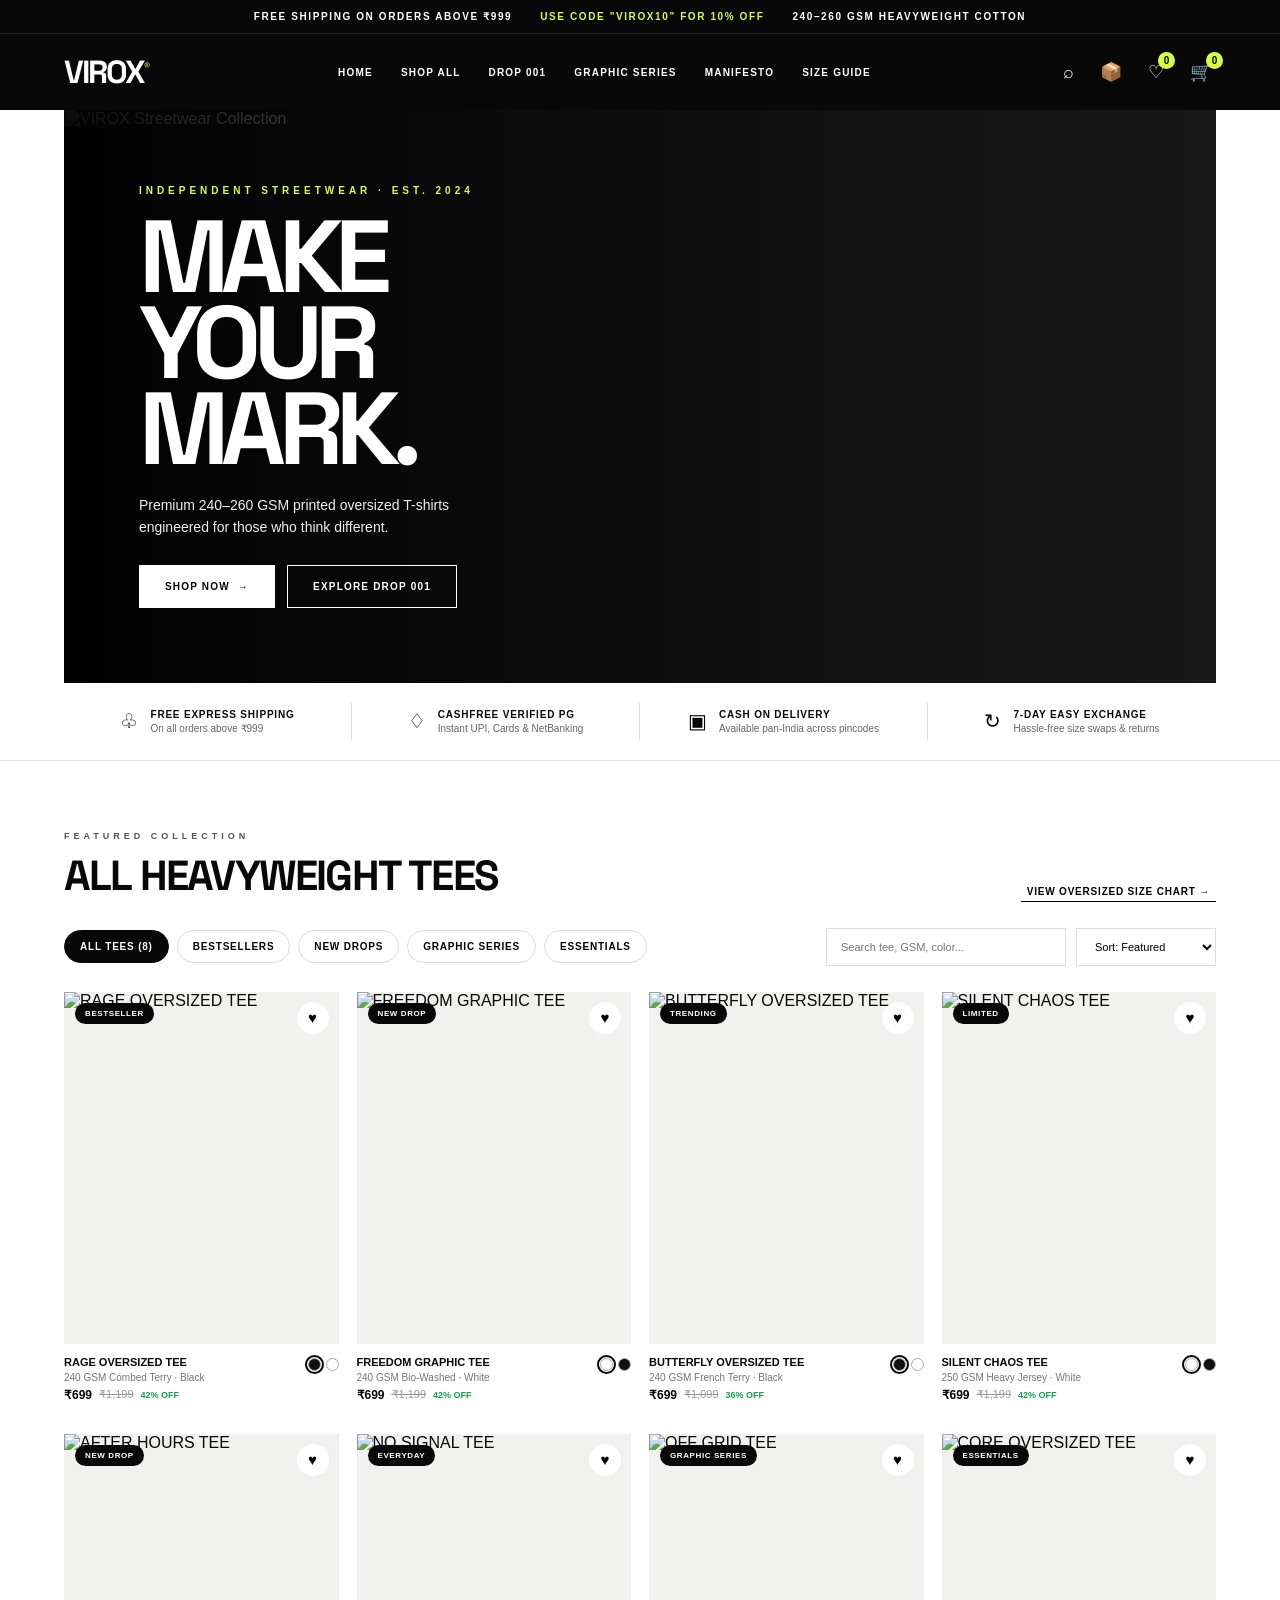
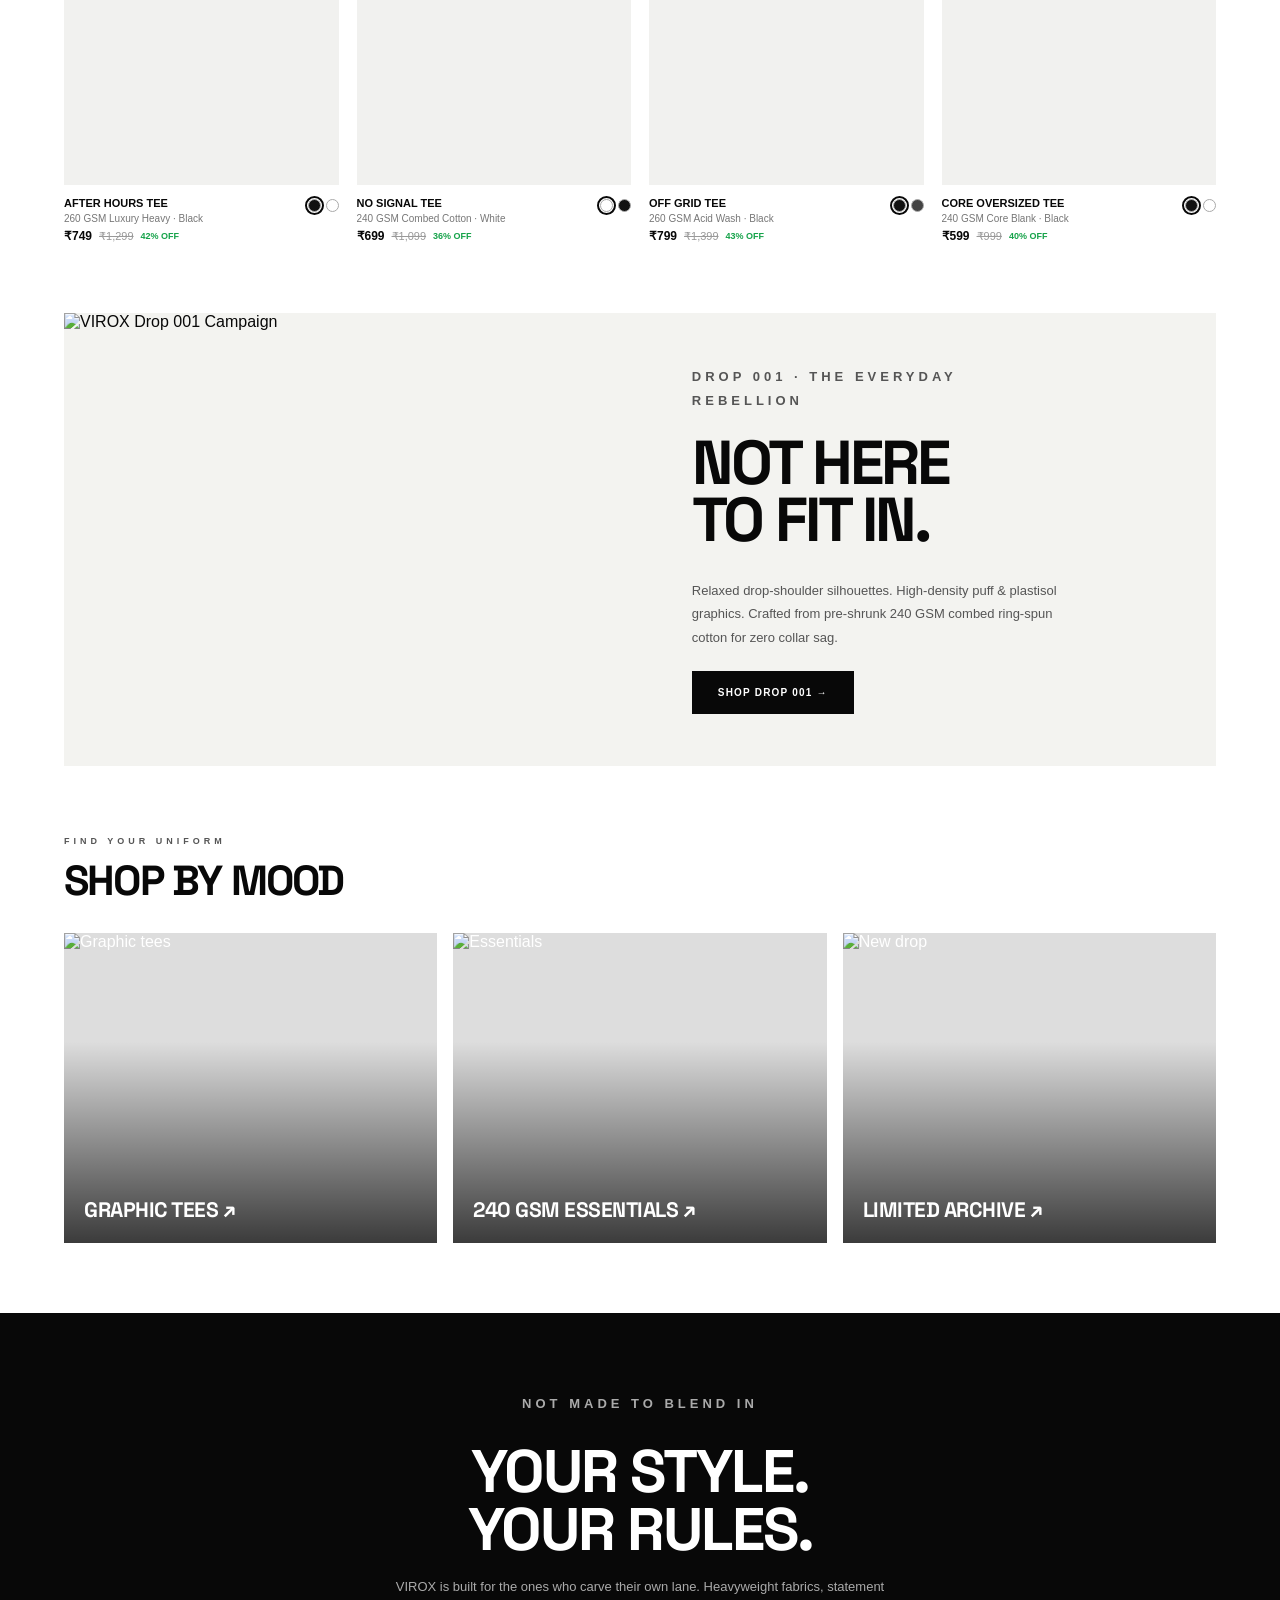
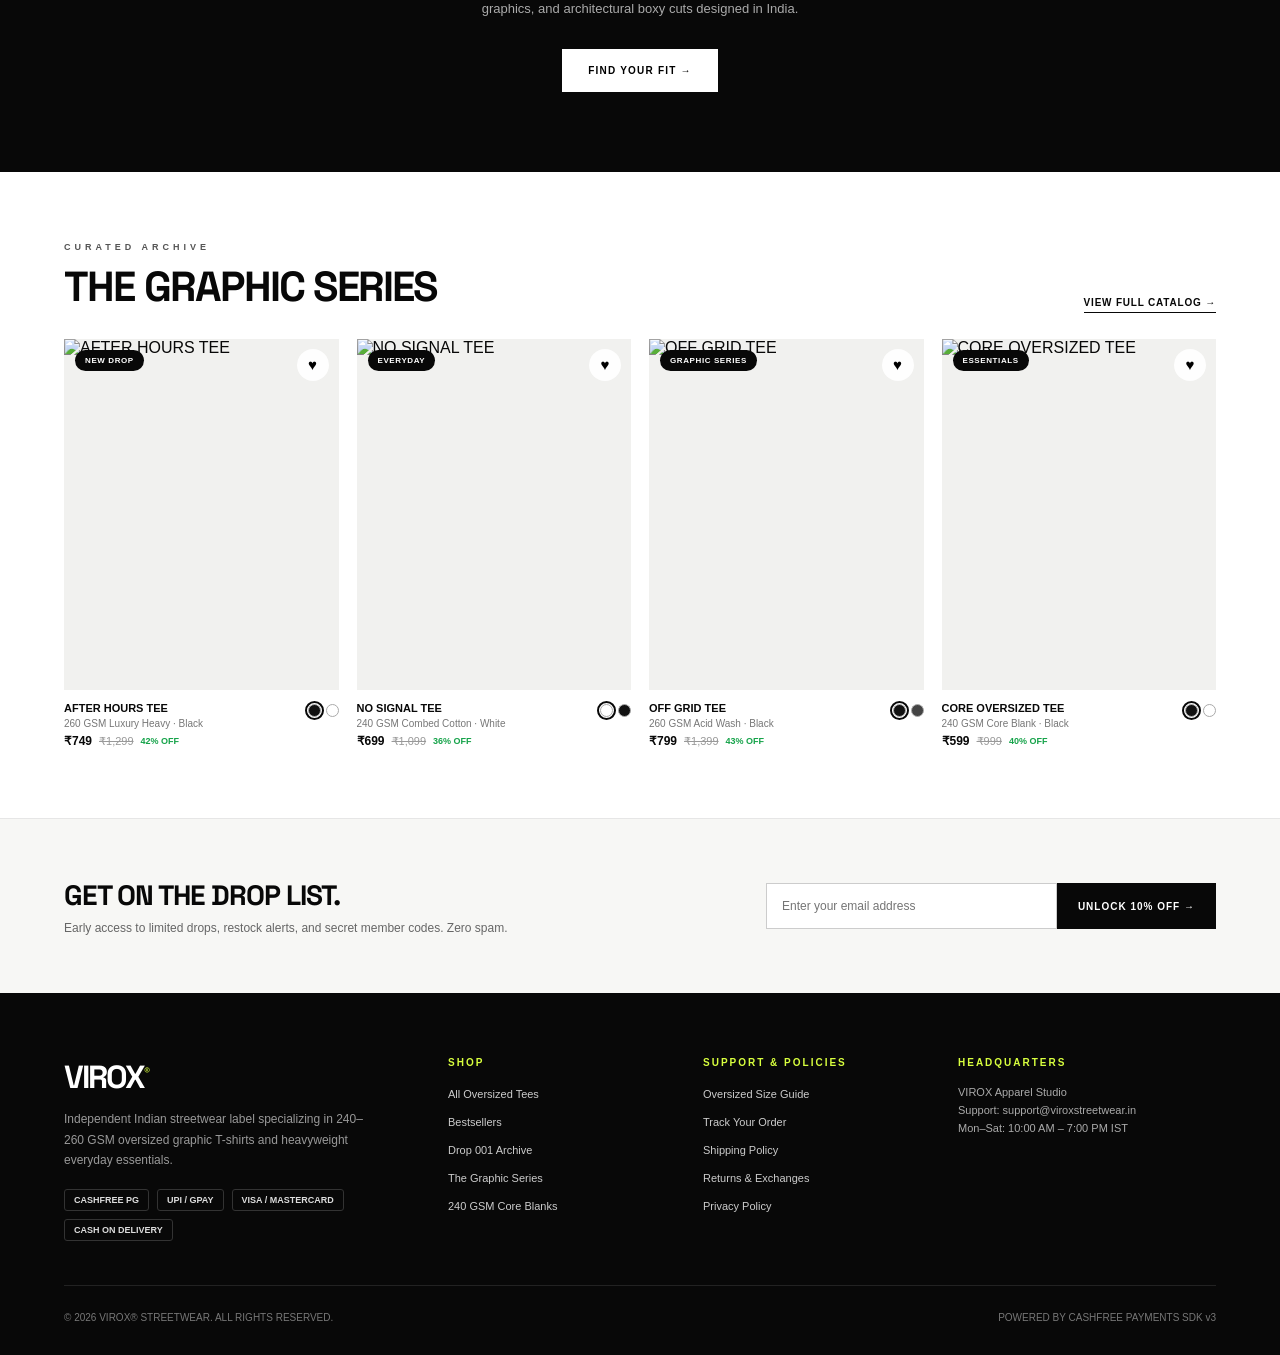
==== commit c00335d7: "Update fmt.Println to change greeting message" ====
--- a/index.html
+++ b/index.html
@@ -1,974 +1,1408 @@
-<!DOCTYPE html>
+<!doctype html>
 <html lang="en">
 <head>
-  <meta charset="UTF-8" />
-  <meta name="viewport" content="width=device-width, initial-scale=1.0" />
-  <title>VIROX® Official Store | Heavyweight Streetwear India</title>
-  <!-- Cashfree JS SDK v3 -->
+  <meta charset="utf-8">
+  <meta name="viewport" content="width=device-width,initial-scale=1">
+  <meta name="description" content="VIROX premium printed oversized T-shirts and streetwear. Wear your story.">
+  <title>VIROX® — Official Heavyweight Streetwear Store</title>
+  <!-- Official Cashfree Payments JS SDK v3 -->
   <script src="https://sdk.cashfree.com/js/v3/cashfree.js"></script>
   <link rel="preconnect" href="https://fonts.googleapis.com">
-  <link href="https://fonts.googleapis.com/css2?family=Inter:wght@400;500;600;700&family=Syne:wght@700;800&display=swap" rel="stylesheet">
+  <link href="https://fonts.googleapis.com/css2?family=Space+Grotesk:wght@400;500;600;700&display=swap" rel="stylesheet">
   <style>
     :root {
-      --bg: #09090b;
-      --surface: #121215;
-      --surface-2: #1c1c21;
-      --border: #27272a;
-      --text: #fafafa;
-      --muted: #a1a1aa;
-      --accent: #d4ff00;
-      --accent-dark: #b8de00;
-      --danger: #ef4444;
-      --success: #22c55e;
-    }
-    * { box-sizing: border-box; margin: 0; padding: 0; }
-    body {
-      background: var(--bg);
-      color: var(--text);
-      font-family: 'Inter', sans-serif;
-      line-height: 1.5;
-      overflow-x: hidden;
-    }
-    /* Announcement Bar */
-    .announcement-bar {
-      background: var(--accent);
-      color: #000;
-      font-size: 0.75rem;
+      --black: #080808;
+      --white: #ffffff;
+      --grey: #777777;
+      --lime: #d8ff3e;
+      --line: #e6e6e6;
+      --bg-soft: #f7f7f5;
+      --green: #16a34a;
+      --red: #dc2626;
+    }
+    * { box-sizing: border-box; }
+    html { scroll-behavior: smooth; }
+    body { margin: 0; color: var(--black); font-family: Arial, Helvetica, sans-serif; background: #fff; }
+    a { color: inherit; text-decoration: none; }
+    button, input, select, textarea { font: inherit; cursor: pointer; }
+    input, select, textarea { cursor: text; }
+    .logo, .hero h1, .section h2, .manifesto h2, .newsletter h2, .pdp-title, .footer-brand h3 {
+      font-family: 'Space Grotesk', Arial, sans-serif;
+    }
+
+    /* Announcement Marquee */
+    .announcement {
+      background: var(--black);
+      color: #fff;
+      text-align: center;
+      padding: 11px 16px;
+      font-size: 10px;
       font-weight: 700;
-      text-transform: uppercase;
-      letter-spacing: 0.08em;
-      padding: 0.55rem 1rem;
-      text-align: center;
-    }
-    /* Sticky Shopify Header */
-    header {
-      position: sticky;
-      top: 0;
-      z-index: 40;
-      background: rgba(9, 9, 11, 0.88);
-      backdrop-filter: blur(14px);
-      border-bottom: 1px solid var(--border);
-    }
-    .nav-container {
-      max-width: 1320px;
-      margin: 0 auto;
-      padding: 1rem 1.5rem;
+      letter-spacing: 1.6px;
+      border-bottom: 1px solid #1e1e1e;
+      display: flex;
+      justify-content: center;
+      gap: 28px;
+      flex-wrap: wrap;
+    }
+    .announcement span.accent { color: var(--lime); }
+
+    /* Sticky Navigation */
+    .nav {
+      height: 76px;
+      background: var(--black);
+      color: #fff;
       display: flex;
       align-items: center;
       justify-content: space-between;
-      gap: 1rem;
-    }
-    .logo {
-      font-family: 'Syne', sans-serif;
-      font-size: 1.75rem;
+      padding: 0 5%;
+      position: sticky;
+      top: 0;
+      z-index: 25;
+    }
+    .nav-left { display: flex; align-items: center; gap: 14px; }
+    .menu-toggle {
+      display: none;
+      background: none;
+      border: 1px solid #333;
+      color: #fff;
+      padding: 6px 10px;
+      font-size: 14px;
+    }
+    .logo { font-size: 32px; letter-spacing: -2px; font-weight: 900; }
+    .logo sup { font-size: 12px; color: var(--lime); letter-spacing: 0; }
+    .navlinks { display: flex; gap: 28px; }
+    .navlinks a { font-size: 10px; font-weight: 700; letter-spacing: 1.2px; transition: color .2s; }
+    .navlinks a:hover, .navlinks a.active { color: var(--lime); }
+    .actions { display: flex; align-items: center; gap: 18px; }
+    .icon-btn {
+      border: 0;
+      background: none;
+      color: #fff;
+      font-size: 18px;
+      position: relative;
+      display: inline-flex;
+      align-items: center;
+      justify-content: center;
+      padding: 4px;
+    }
+    .icon-btn:hover { color: var(--lime); }
+    .count {
+      position: absolute;
+      right: -7px;
+      top: -5px;
+      border-radius: 50%;
+      background: var(--lime);
+      color: #000;
+      font-size: 10px;
       font-weight: 800;
-      letter-spacing: 0.14em;
-      text-decoration: none;
-      color: var(--text);
-    }
-    .logo span { color: var(--accent); }
-    .nav-links {
-      display: flex;
-      gap: 1.75rem;
-      list-style: none;
-    }
-    .nav-links button {
-      background: none;
-      border: none;
-      color: var(--muted);
-      font-size: 0.88rem;
-      font-weight: 600;
-      cursor: pointer;
-      text-transform: uppercase;
-      letter-spacing: 0.05em;
-      transition: color 0.2s;
-    }
-    .nav-links button.active, .nav-links button:hover { color: var(--accent); }
-    .nav-actions {
+      min-width: 17px;
+      height: 17px;
+      display: grid;
+      place-items: center;
+    }
+
+    /* Hero Banner */
+    .hero {
+      margin: 0 5%;
+      min-height: 570px;
+      position: relative;
+      background: #181818;
       display: flex;
       align-items: center;
-      gap: 1rem;
-    }
-    .search-input {
-      background: var(--surface);
-      border: 1px solid var(--border);
-      color: var(--text);
-      padding: 0.5rem 0.85rem;
-      border-radius: 6px;
-      font-size: 0.85rem;
-      width: 200px;
-    }
-    .cart-trigger {
-      background: var(--surface-2);
-      border: 1px solid var(--border);
-      color: var(--text);
-      padding: 0.55rem 1rem;
-      border-radius: 6px;
-      font-weight: 600;
-      font-size: 0.85rem;
-      cursor: pointer;
+      color: white;
+      overflow: hidden;
+    }
+    .hero > img {
+      position: absolute;
+      inset: 0;
+      width: 100%;
+      height: 100%;
+      object-fit: cover;
+      object-position: center 40%;
+      opacity: .84;
+    }
+    .hero:after {
+      content: "";
+      position: absolute;
+      inset: 0;
+      background: linear-gradient(90deg, #000e, #0008 42%, transparent);
+    }
+    .hero-content {
+      position: relative;
+      z-index: 1;
+      padding: 6.5%;
+      max-width: 760px;
+    }
+    .eyebrow {
+      font-size: 10px;
+      letter-spacing: 4px;
+      font-weight: 700;
+      margin: 0 0 18px;
+      color: var(--lime);
+    }
+    .hero h1 {
+      font-size: clamp(58px, 8vw, 108px);
+      letter-spacing: -.075em;
+      line-height: .84;
+      margin: 0 0 22px;
+      font-weight: 900;
+    }
+    .hero p:not(.eyebrow) {
+      font-size: 14px;
+      line-height: 1.6;
+      color: #eee;
+      max-width: 360px;
+    }
+    .buttons { display: flex; gap: 12px; margin-top: 26px; flex-wrap: wrap; }
+    .btn {
+      padding: 15px 25px;
+      border: 1px solid #fff;
+      display: inline-flex;
+      justify-content: center;
+      align-items: center;
+      font-size: 10px;
+      font-weight: 800;
+      letter-spacing: 1.2px;
+      text-transform: uppercase;
+      transition: .2s;
+    }
+    .btn.primary { background: #fff; color: #000; }
+    .btn.primary:hover { background: var(--lime); border-color: var(--lime); color: #000; }
+    .btn.secondary { color: #fff; background: transparent; }
+    .btn.secondary:hover { background: #fff; color: #000; }
+    .btn.dark { background: var(--black); color: #fff; border-color: var(--black); }
+    .btn.dark:hover { background: var(--lime); color: #000; border-color: var(--lime); }
+
+    /* Trust Benefits Bar */
+    .benefits {
+      display: grid;
+      grid-template-columns: repeat(4, 1fr);
+      padding: 20px 5%;
+      border-bottom: 1px solid var(--line);
+      background: #fff;
+    }
+    .benefit {
       display: flex;
       align-items: center;
-      gap: 0.5rem;
-    }
-    .cart-badge {
-      background: var(--accent);
-      color: #000;
-      font-weight: 800;
-      padding: 0.1rem 0.45rem;
-      border-radius: 99px;
-      font-size: 0.75rem;
-    }
-
-    /* Hero Banner */
-    .hero {
-      max-width: 1320px;
-      margin: 1.5rem auto;
-      padding: 0 1.5rem;
-    }
-    .hero-card {
-      position: relative;
-      border-radius: 14px;
-      overflow: hidden;
-      background: linear-gradient(95deg, #09090b 35%, rgba(9,9,11,0.35)),
-                  url('https://images.unsplash.com/photo-1523381210434-271e8be1f52b?auto=format&fit=crop&w=1600&q=80') center/cover;
-      border: 1px solid var(--border);
-      padding: 4.5rem 3rem;
+      justify-content: center;
+      gap: 12px;
+      border-right: 1px solid #ddd;
+      padding: 6px;
+    }
+    .benefit:last-child { border: 0; }
+    .benefit .ico { font-size: 20px; }
+    .benefit strong { font-size: 10px; letter-spacing: .8px; display: block; }
+    .benefit small { font-size: 10px; color: #666; display: block; margin-top: 3px; }
+
+    /* Sections & Filter Bar */
+    .section { padding: 70px 5%; }
+    .section-head {
       display: flex;
-      flex-direction: column;
-      justify-content: center;
-      min-height: 410px;
-    }
-    .hero-tag {
-      display: inline-block;
-      width: fit-content;
-      background: rgba(212, 255, 0, 0.14);
-      color: var(--accent);
-      border: 1px solid rgba(212, 255, 0, 0.4);
-      font-size: 0.75rem;
-      font-weight: 700;
-      padding: 0.3rem 0.75rem;
-      border-radius: 99px;
-      margin-bottom: 1rem;
-      letter-spacing: 0.08em;
-    }
-    .hero h1 {
-      font-family: 'Syne', sans-serif;
-      font-size: clamp(2.2rem, 4.5vw, 3.8rem);
-      line-height: 1.05;
-      max-width: 620px;
-      margin-bottom: 1rem;
-    }
-    .hero p {
-      color: #d4d4d8;
-      max-width: 480px;
-      margin-bottom: 1.75rem;
-      font-size: 0.98rem;
-    }
-    .btn-primary {
-      background: var(--accent);
-      color: #000;
-      font-weight: 800;
-      text-transform: uppercase;
-      letter-spacing: 0.06em;
-      border: none;
-      padding: 0.9rem 1.75rem;
-      border-radius: 6px;
-      cursor: pointer;
-      width: fit-content;
-      transition: background 0.2s;
-    }
-    .btn-primary:hover { background: var(--accent-dark); }
-
-    /* Collection Grid */
-    .section-wrap {
-      max-width: 1320px;
-      margin: 2.5rem auto;
-      padding: 0 1.5rem;
-    }
-    .toolbar {
+      align-items: flex-end;
+      justify-content: space-between;
+      margin-bottom: 26px;
+      gap: 16px;
+      flex-wrap: wrap;
+    }
+    .kicker { font-size: 9px; letter-spacing: 4px; font-weight: 700; margin: 0 0 8px; color: #555; }
+    .section h2 { font-size: clamp(30px, 4vw, 42px); letter-spacing: -1.8px; margin: 0; font-weight: 900; }
+    .viewall { font-size: 10px; font-weight: 800; border-bottom: 1px solid; padding-bottom: 4px; letter-spacing: .8px; }
+
+    .filters-vx {
       display: flex;
       justify-content: space-between;
       align-items: center;
-      margin-bottom: 1.5rem;
+      gap: 14px;
+      margin-bottom: 26px;
       flex-wrap: wrap;
-      gap: 1rem;
-    }
-    .sort-select {
-      background: var(--surface);
-      color: var(--text);
-      border: 1px solid var(--border);
-      padding: 0.5rem 0.9rem;
-      border-radius: 6px;
-      font-size: 0.85rem;
-    }
-    .product-grid {
+    }
+    .chips-vx { display: flex; gap: 8px; flex-wrap: wrap; }
+    .chip-vx {
+      border: 1px solid #ddd;
+      background: white;
+      padding: 10px 15px;
+      border-radius: 25px;
+      font-size: 10px;
+      font-weight: 700;
+      letter-spacing: .8px;
+      transition: .2s;
+    }
+    .chip-vx.active, .chip-vx:hover { background: var(--black); color: white; border-color: var(--black); }
+    .filter-controls { display: flex; gap: 10px; flex-wrap: wrap; width: auto; }
+    .search-vx, .sort-vx {
+      padding: 11px 14px;
+      border: 1px solid #ddd;
+      font-size: 11px;
+      background: #fff;
+    }
+    .search-vx { width: 240px; }
+
+    /* Product Cards */
+    .products {
       display: grid;
-      grid-template-columns: repeat(auto-fill, minmax(285px, 1fr));
-      gap: 1.75rem;
-    }
-    .product-card {
-      background: var(--surface);
-      border: 1px solid var(--border);
-      border-radius: 12px;
-      overflow: hidden;
-      display: flex;
-      flex-direction: column;
-      transition: transform 0.25s, border-color 0.25s;
-    }
-    .product-card:hover {
-      transform: translateY(-4px);
-      border-color: #3f3f46;
-    }
-    .img-wrap {
+      grid-template-columns: repeat(4, minmax(0, 1fr));
+      gap: 32px 18px;
+    }
+    .product-card { position: relative; display: flex; flex-direction: column; }
+    .product-image-wrap {
+      aspect-ratio: .78;
+      background: #f1f1ef;
       position: relative;
-      aspect-ratio: 4/5;
-      background: #18181b;
       overflow: hidden;
       cursor: pointer;
     }
-    .img-wrap img {
+    .product-image {
       width: 100%;
       height: 100%;
       object-fit: cover;
-      transition: transform 0.45s ease;
-    }
-    .product-card:hover .img-wrap img { transform: scale(1.05); }
-    .badge {
+      display: block;
+      transition: transform .45s ease;
+    }
+    .product-card:hover .product-image { transform: scale(1.05); }
+    .tag {
       position: absolute;
-      top: 12px;
-      left: 12px;
-      background: #000;
-      color: var(--accent);
-      border: 1px solid rgba(212,255,0,0.4);
-      font-size: 0.68rem;
+      top: 11px;
+      left: 11px;
+      background: var(--black);
+      color: white;
+      border-radius: 20px;
+      padding: 6px 10px;
+      font-size: 8px;
       font-weight: 800;
-      padding: 0.25rem 0.6rem;
-      border-radius: 4px;
-      letter-spacing: 0.06em;
-    }
-    .card-body {
-      padding: 1.15rem;
+      letter-spacing: .6px;
+    }
+    .wishlist-vx {
+      position: absolute;
+      right: 10px;
+      top: 10px;
+      width: 32px;
+      height: 32px;
+      border: 0;
+      border-radius: 50%;
+      background: rgba(255,255,255,.9);
+      font-size: 15px;
+      display: grid;
+      place-items: center;
+      z-index: 2;
+      transition: transform .2s;
+    }
+    .wishlist-vx.saved { background: var(--lime); color: #000; }
+    .quick-bar {
+      position: absolute;
+      bottom: 10px;
+      left: 10px;
+      right: 10px;
+      background: rgba(255, 255, 255, 0.96);
+      padding: 10px;
+      opacity: 0;
+      transform: translateY(6px);
+      transition: .22s;
       display: flex;
       flex-direction: column;
-      flex: 1;
-    }
-    .card-meta {
-      font-size: 0.75rem;
-      color: var(--muted);
+      gap: 7px;
+    }
+    .product-card:hover .quick-bar { opacity: 1; transform: none; }
+    .size-row { display: flex; justify-content: center; gap: 4px; }
+    .sz-pill {
+      border: 1px solid #ddd;
+      background: #fff;
+      font-size: 9px;
+      font-weight: 800;
+      padding: 4px 7px;
+    }
+    .sz-pill.active { background: var(--black); color: #fff; border-color: var(--black); }
+    .quick-add-btn {
+      width: 100%;
+      padding: 10px;
+      background: var(--black);
+      color: #fff;
+      border: 0;
+      font-size: 10px;
+      font-weight: 800;
+      letter-spacing: 1px;
+    }
+    .quick-add-btn:hover { background: var(--lime); color: #000; }
+    .product-meta { display: flex; justify-content: space-between; gap: 8px; margin-top: 12px; }
+    .product-name { font-size: 11px; font-weight: 800; margin: 0 0 4px; cursor: pointer; }
+    .product-gsm { font-size: 10px; color: #777; margin: 0 0 5px; }
+    .price-wrap { display: flex; align-items: center; gap: 7px; }
+    .price { font-size: 12px; font-weight: 800; margin: 0; }
+    .compare-price { font-size: 11px; color: #999; text-decoration: line-through; }
+    .save-tag { font-size: 9px; font-weight: 800; color: var(--green); }
+    .swatches { display: flex; gap: 5px; margin-top: 2px; }
+    .swatch { width: 13px; height: 13px; border: 1px solid #aaa; border-radius: 50%; background: #111; cursor: pointer; }
+    .swatch.white { background: #fff; }
+    .swatch.charcoal { background: #444; }
+    .swatch.active { outline: 2px solid var(--black); outline-offset: 1px; }
+
+    /* Editorial Split Section */
+    .editorial-vx {
+      display: grid;
+      grid-template-columns: 1fr 1fr;
+      background: #f3f3f0;
+      margin: 0 5%;
+    }
+    .editorial-vx img { width: 100%; height: 100%; min-height: 400px; object-fit: cover; }
+    .editorial-vx-copy {
+      padding: 9%;
+      display: flex;
+      flex-direction: column;
+      align-items: flex-start;
+      justify-content: center;
+    }
+    .editorial-vx-copy h2 {
+      font-size: clamp(36px, 5vw, 62px);
+      line-height: .92;
+      letter-spacing: -3px;
+      margin: 0 0 18px;
+      font-family: 'Space Grotesk', sans-serif;
+    }
+    .editorial-vx-copy p { font-size: 13px; color: #555; line-height: 1.8; max-width: 380px; margin-bottom: 22px; }
+
+    /* Shop By Mood Cards */
+    .collection-vx { display: grid; grid-template-columns: repeat(3, 1fr); gap: 16px; }
+    .collection-vx a {
+      height: 310px;
+      position: relative;
+      overflow: hidden;
+      background: #ddd;
+      color: white;
+      display: block;
+    }
+    .collection-vx img { width: 100%; height: 100%; object-fit: cover; transition: .45s; }
+    .collection-vx a:hover img { transform: scale(1.05); }
+    .collection-vx a:after { content: ''; position: absolute; inset: 0; background: linear-gradient(0deg, #000b, transparent 65%); }
+    .collection-vx span {
+      position: absolute;
+      z-index: 1;
+      left: 20px;
+      bottom: 20px;
+      font-size: 21px;
+      font-weight: 800;
+      letter-spacing: -.5px;
+      font-family: 'Space Grotesk', sans-serif;
+    }
+
+    /* Manifesto Banner */
+    .manifesto { background: var(--black); color: white; text-align: center; padding: 80px 20px; }
+    .manifesto h2 { font-size: clamp(34px, 5vw, 60px); line-height: .96; letter-spacing: -2px; margin: 0 auto 18px; }
+    .manifesto p { font-size: 13px; line-height: 1.7; color: #aaa; max-width: 490px; margin: 0 auto 28px; }
+
+    /* Newsletter */
+    .newsletter {
+      background: var(--bg-soft);
+      padding: 58px 5%;
+      display: flex;
+      align-items: center;
+      justify-content: space-between;
+      gap: 25px;
+      border-top: 1px solid var(--line);
+    }
+    .newsletter h2 { font-size: 28px; margin: 0 0 8px; letter-spacing: -1px; }
+    .newsletter p { font-size: 12px; color: #666; margin: 0; }
+    .newsletter form { display: flex; max-width: 450px; width: 100%; }
+    .newsletter input { min-width: 0; flex: 1; border: 1px solid #ccc; padding: 15px; font-size: 12px; background: #fff; }
+    .newsletter button { border: 1px solid var(--black); background: var(--black); color: white; padding: 0 20px; font-size: 10px; font-weight: 800; letter-spacing: 1px; }
+    .newsletter button:hover { background: var(--lime); color: #000; border-color: var(--lime); }
+
+    /* Full Multi-Column Shopify Footer */
+    .footer {
+      background: var(--black);
+      color: #fff;
+      padding: 64px 5% 32px;
+    }
+    .footer-grid {
+      display: grid;
+      grid-template-columns: 1.6fr 1fr 1fr 1.2fr;
+      gap: 40px;
+      padding-bottom: 44px;
+      border-bottom: 1px solid #222;
+    }
+    .footer-brand p { color: #999; font-size: 12px; line-height: 1.7; max-width: 300px; margin: 12px 0 18px; }
+    .footer-col h4 { font-size: 10px; letter-spacing: 2px; color: var(--lime); margin: 0 0 16px; }
+    .footer-col ul { list-style: none; padding: 0; margin: 0; display: grid; gap: 10px; }
+    .footer-col a, .footer-col button {
+      background: none;
+      border: 0;
+      padding: 0;
+      color: #ccc;
+      font-size: 11px;
+      text-align: left;
+    }
+    .footer-col a:hover, .footer-col button:hover { color: var(--lime); }
+    .payment-badges { display: flex; gap: 8px; flex-wrap: wrap; margin-top: 12px; }
+    .pay-pill {
+      border: 1px solid #333;
+      padding: 5px 9px;
+      font-size: 9px;
+      font-weight: 700;
+      color: #ddd;
+      border-radius: 3px;
+    }
+    .footer-bottom {
+      padding-top: 26px;
       display: flex;
       justify-content: space-between;
-      margin-bottom: 0.35rem;
-    }
-    .card-title {
-      font-size: 1rem;
-      font-weight: 700;
-      margin-bottom: 0.25rem;
-      cursor: pointer;
-    }
-    .card-sub {
-      font-size: 0.8rem;
-      color: var(--muted);
-      margin-bottom: 0.85rem;
-    }
-    .price-row {
-      display: flex;
-      align-items: baseline;
-      gap: 0.6rem;
-      margin-bottom: 0.9rem;
-    }
-    .price-now { font-size: 1.15rem; font-weight: 800; color: var(--text); }
-    .price-old { font-size: 0.85rem; color: var(--muted); text-decoration: line-through; }
-    .discount-pill {
-      font-size: 0.72rem;
-      color: var(--accent);
-      font-weight: 700;
-    }
-    .quick-sizes {
-      display: flex;
-      gap: 0.4rem;
-      margin-bottom: 0.9rem;
-    }
-    .size-chip {
-      flex: 1;
-      padding: 0.4rem 0;
-      font-size: 0.76rem;
-      font-weight: 700;
-      background: var(--bg);
-      color: var(--text);
-      border: 1px solid var(--border);
-      border-radius: 4px;
-      cursor: pointer;
-    }
-    .size-chip.selected {
-      border-color: var(--accent);
-      background: rgba(212, 255, 0, 0.12);
-      color: var(--accent);
-    }
-    .add-btn {
-      margin-top: auto;
-      width: 100%;
-      padding: 0.75rem;
-      background: var(--text);
-      color: #000;
-      border: none;
-      border-radius: 6px;
-      font-weight: 800;
-      font-size: 0.82rem;
-      text-transform: uppercase;
-      letter-spacing: 0.05em;
-      cursor: pointer;
-      transition: background 0.2s;
-    }
-    .add-btn:hover { background: var(--accent); }
-
-    /* Slide-over Cart Drawer & Modals */
+      align-items: center;
+      font-size: 10px;
+      color: #777;
+      flex-wrap: wrap;
+      gap: 12px;
+    }
+
+    /* Slide-Over Drawers & Center Modals */
     .overlay {
       position: fixed;
       inset: 0;
-      background: rgba(0, 0, 0, 0.72);
-      backdrop-filter: blur(4px);
-      z-index: 50;
-      display: none;
-      justify-content: flex-end;
-    }
-    .overlay.open { display: flex; }
+      background: rgba(0,0,0,.62);
+      z-index: 40;
+      opacity: 0;
+      visibility: hidden;
+      transition: .25s;
+    }
+    .overlay.open { opacity: 1; visibility: visible; }
     .drawer {
-      width: 100%;
-      max-width: 440px;
-      background: var(--surface);
+      position: absolute;
+      right: 0;
+      top: 0;
       height: 100%;
-      border-left: 1px solid var(--border);
+      width: min(440px, 100%);
+      background: #fff;
+      padding: 22px;
       display: flex;
       flex-direction: column;
-    }
-    .drawer-header {
-      padding: 1.25rem 1.5rem;
-      border-bottom: 1px solid var(--border);
+      transform: translateX(100%);
+      transition: .28s;
+    }
+    .overlay.open .drawer { transform: none; }
+    .cart-head {
       display: flex;
       justify-content: space-between;
       align-items: center;
-    }
-    .shipping-meter {
-      background: var(--surface-2);
-      padding: 0.75rem 1.5rem;
-      font-size: 0.8rem;
-      border-bottom: 1px solid var(--border);
-    }
-    .progress-track {
-      height: 5px;
-      background: var(--border);
-      border-radius: 99px;
-      margin-top: 0.45rem;
-      overflow: hidden;
-    }
-    .progress-fill {
-      height: 100%;
-      background: var(--accent);
-      width: 0%;
-      transition: width 0.3s;
-    }
-    .drawer-body {
-      flex: 1;
-      overflow-y: auto;
-      padding: 1.25rem 1.5rem;
-    }
+      border-bottom: 1px solid #e5e5e5;
+      padding-bottom: 14px;
+    }
+    .cart-head h2 { font-size: 16px; letter-spacing: -.5px; margin: 0; font-family: 'Space Grotesk', sans-serif; }
+    .close { border: 0; background: none; font-size: 26px; line-height: 1; }
+
+    /* Free Shipping Progress Bar inside Bag */
+    .ship-progress-box {
+      background: #f5f5f3;
+      padding: 10px 12px;
+      margin-top: 12px;
+      font-size: 11px;
+    }
+    .ship-track { height: 5px; background: #ddd; margin-top: 6px; overflow: hidden; }
+    .ship-fill { height: 100%; background: var(--black); width: 0%; transition: width .3s; }
+
+    .cart-items { flex: 1; overflow: auto; padding: 12px 0; }
+    .empty { text-align: center; color: #777; padding: 55px 0; font-size: 13px; }
     .cart-item {
-      display: flex;
-      gap: 1rem;
-      padding-bottom: 1rem;
-      margin-bottom: 1rem;
-      border-bottom: 1px solid var(--border);
-    }
-    .cart-item img {
-      width: 72px;
-      height: 90px;
-      object-fit: cover;
-      border-radius: 6px;
-    }
-    .qty-box {
-      display: inline-flex;
-      align-items: center;
-      border: 1px solid var(--border);
-      border-radius: 4px;
-      margin-top: 0.5rem;
-    }
-    .qty-box button {
-      background: none;
-      border: none;
-      color: var(--text);
-      padding: 0.2rem 0.55rem;
-      cursor: pointer;
-    }
-    .qty-box span { padding: 0 0.5rem; font-size: 0.82rem; }
-    .drawer-footer {
-      padding: 1.25rem 1.5rem;
-      border-top: 1px solid var(--border);
-      background: var(--surface-2);
-    }
-    .coupon-row {
-      display: flex;
-      gap: 0.5rem;
-      margin-bottom: 1rem;
-    }
-    .coupon-row input {
-      flex: 1;
-      background: var(--bg);
-      border: 1px solid var(--border);
-      color: var(--text);
-      padding: 0.55rem 0.75rem;
-      border-radius: 6px;
-      font-size: 0.82rem;
-      text-transform: uppercase;
-    }
-    .coupon-row button {
-      background: var(--border);
-      color: var(--text);
-      border: none;
-      padding: 0 1rem;
-      border-radius: 6px;
-      font-weight: 700;
-      font-size: 0.8rem;
-      cursor: pointer;
-    }
-    .summary-line {
-      display: flex;
-      justify-content: space-between;
-      font-size: 0.85rem;
-      color: var(--muted);
-      margin-bottom: 0.4rem;
-    }
-    .summary-total {
-      display: flex;
-      justify-content: space-between;
-      font-size: 1.1rem;
+      display: grid;
+      grid-template-columns: 70px 1fr auto;
+      gap: 12px;
+      padding: 14px 0;
+      border-bottom: 1px solid #eee;
+    }
+    .cart-item img { width: 70px; height: 88px; object-fit: cover; background: #f1f1ef; }
+    .cart-item h3 { font-size: 11px; margin: 2px 0 5px; font-weight: 800; }
+    .cart-item p { font-size: 11px; color: #666; margin: 0 0 8px; }
+    .qty { display: flex; align-items: center; gap: 8px; }
+    .qty button { width: 24px; height: 24px; background: #fff; border: 1px solid #ddd; font-weight: 700; }
+    .remove { border: 0; background: none; text-decoration: underline; font-size: 10px; color: #777; padding: 6px 0 0; }
+
+    .cart-foot { border-top: 1px solid #ddd; padding-top: 14px; }
+    .promo-box { display: flex; gap: 6px; margin-bottom: 12px; }
+    .promo-box input { flex: 1; padding: 9px 10px; border: 1px solid #ccc; font-size: 11px; text-transform: uppercase; }
+    .promo-box button { background: var(--black); color: #fff; border: 0; padding: 0 14px; font-size: 10px; font-weight: 800; }
+    .sum-row { display: flex; justify-content: space-between; font-size: 11px; color: #555; margin-bottom: 6px; }
+    .subtotal { display: flex; justify-content: space-between; font-weight: 900; font-size: 14px; margin: 10px 0 14px; padding-top: 10px; border-top: 1px solid #eee; }
+    .checkout {
+      width: 100%;
+      padding: 16px;
+      background: var(--black);
+      color: white;
+      border: 0;
+      font-size: 11px;
       font-weight: 800;
-      color: var(--text);
-      margin: 0.75rem 0 1rem;
-      padding-top: 0.75rem;
-      border-top: 1px solid var(--border);
-    }
-
-    /* Product Detail & Checkout Center Modal */
-    .center-modal {
+      letter-spacing: 1.2px;
+    }
+    .checkout:hover { background: var(--lime); color: #000; }
+
+    /* Center Modal (PDP, Checkout, Size Chart, Order Tracker) */
+    .modal-backdrop {
       position: fixed;
       inset: 0;
-      background: rgba(0,0,0,0.78);
-      backdrop-filter: blur(5px);
-      z-index: 60;
+      background: rgba(0,0,0,.72);
+      z-index: 45;
       display: none;
       align-items: center;
       justify-content: center;
-      padding: 1.5rem;
-    }
-    .center-modal.open { display: flex; }
-    .modal-box {
-      background: var(--surface);
-      border: 1px solid var(--border);
-      border-radius: 12px;
-      max-width: 820px;
+      padding: 20px;
+    }
+    .modal-backdrop.open { display: flex; }
+    .modal-card {
+      background: #fff;
       width: 100%;
+      max-width: 860px;
       max-height: 90vh;
       overflow-y: auto;
-      padding: 1.75rem;
-    }
-    .form-grid {
-      display: grid;
-      grid-template-columns: 1fr 1fr;
-      gap: 0.85rem;
-      margin-top: 1rem;
-    }
-    .form-grid input {
+      position: relative;
+      padding: 28px;
+    }
+    .modal-close {
+      position: absolute;
+      right: 18px;
+      top: 14px;
+      background: none;
+      border: 0;
+      font-size: 28px;
+    }
+    .pdp-grid { display: grid; grid-template-columns: 1fr 1fr; gap: 28px; }
+    .pdp-main-img { width: 100%; aspect-ratio: .82; object-fit: cover; background: #f1f1ef; }
+    .pdp-title { font-size: 26px; margin: 6px 0 8px; letter-spacing: -1px; }
+    .option-label { font-size: 10px; font-weight: 800; letter-spacing: 1px; margin: 16px 0 8px; display: flex; justify-content: space-between; }
+    .option-pills { display: flex; gap: 8px; flex-wrap: wrap; }
+    .opt-btn {
+      border: 1px solid #ccc;
+      background: #fff;
+      padding: 10px 15px;
+      font-size: 11px;
+      font-weight: 700;
+    }
+    .opt-btn.selected { background: var(--black); color: #fff; border-color: var(--black); }
+
+    /* Checkout Form Grid */
+    .chk-grid { display: grid; grid-template-columns: 1.2fr .8fr; gap: 26px; }
+    .field-grid { display: grid; grid-template-columns: 1fr 1fr; gap: 10px; }
+    .field-grid input, .field-grid select {
       width: 100%;
-      padding: 0.7rem;
-      background: var(--bg);
-      border: 1px solid var(--border);
-      color: var(--text);
-      border-radius: 6px;
-    }
-    .full-col { grid-column: span 2; }
-    @media (max-width: 768px) {
-      .nav-links { display: none; }
-      .form-grid { grid-template-columns: 1fr; }
-      .full-col { grid-column: span 1; }
+      padding: 12px;
+      border: 1px solid #ccc;
+      font-size: 12px;
+    }
+    .full { grid-column: span 2; }
+    .pay-method-card {
+      border: 1px solid #ccc;
+      padding: 12px;
+      margin-bottom: 8px;
+      display: flex;
+      align-items: center;
+      justify-content: space-between;
+      cursor: pointer;
+    }
+    .pay-method-card.active { border: 2px solid var(--black); background: #f9f9f7; }
+
+    .toast {
+      position: fixed;
+      z-index: 60;
+      bottom: 22px;
+      left: 50%;
+      transform: translate(-50%, 15px);
+      background: var(--black);
+      color: white;
+      border-left: 4px solid var(--lime);
+      padding: 13px 20px;
+      font-size: 11px;
+      font-weight: 700;
+      opacity: 0;
+      pointer-events: none;
+      transition: .2s;
+    }
+    .toast.show { opacity: 1; transform: translate(-50%, 0); }
+
+    @media (max-width: 820px) {
+      .navlinks { display: none; }
+      .menu-toggle { display: inline-block; }
+      .benefits { grid-template-columns: repeat(2, 1fr); }
+      .products { grid-template-columns: repeat(2, 1fr); gap: 22px 12px; }
+      .quick-bar { opacity: 1; transform: none; }
+      .editorial-vx, .pdp-grid, .chk-grid { grid-template-columns: 1fr; }
+      .collection-vx { grid-template-columns: 1fr 1fr; }
+      .footer-grid { grid-template-columns: 1fr 1fr; }
+      .newsletter { flex-direction: column; align-items: flex-start; }
+    }
+    @media (max-width: 540px) {
+      .hero h1 { font-size: 56px; }
+      .collection-vx { grid-template-columns: 1fr; }
+      .footer-grid { grid-template-columns: 1fr; }
+      .field-grid { grid-template-columns: 1fr; }
+      .full { grid-column: span 1; }
     }
   </style>
 </head>
 <body>
 
-  <!-- Announcement Bar -->
-  <div class="announcement-bar">
-    FREE EXPRESS SHIPPING ON ORDERS ABOVE ₹1,500 • USE CODE "VIROX10" FOR 10% OFF FIRST DROP
+  <!-- Top Announcement Bar -->
+  <div class="announcement">
+    <span>FREE SHIPPING ON ORDERS ABOVE ₹999</span>
+    <span class="accent">USE CODE "VIROX10" FOR 10% OFF</span>
+    <span>240–260 GSM HEAVYWEIGHT COTTON</span>
   </div>
 
-  <!-- Sticky Navigation -->
-  <header>
-    <div class="nav-container">
-      <a href="#" class="logo">VIROX<span>.</span></a>
-      <ul class="nav-links">
-        <li><button class="active" onclick="filterCategory('ALL', this)">All Drops</button></li>
-        <li><button onclick="filterCategory('Acid Wash', this)">Acid Wash</button></li>
-        <li><button onclick="filterCategory('Graphic Drops', this)">Graphic Tees</button></li>
-        <li><button onclick="filterCategory('Core Essentials', this)">240 GSM Core</button></li>
-      </ul>
-      <div class="nav-actions">
-        <input type="text" id="search-input" class="search-input" placeholder="Search tees, GSM..." oninput="renderCatalog()" />
-        <button class="cart-trigger" onclick="toggleCart(true)">
-          BAG <span class="cart-badge" id="cart-count">0</span>
-        </button>
+  <!-- Sticky Header -->
+  <header class="nav">
+    <div class="nav-left">
+      <button class="menu-toggle" onclick="toggleMobileNav()" aria-label="Menu">☰</button>
+      <a class="logo" href="#home">VIROX<sup>®</sup></a>
+    </div>
+    <nav class="navlinks" id="mainNav">
+      <a href="#home">HOME</a>
+      <a href="#shop">SHOP ALL</a>
+      <a href="#new-drop">DROP 001</a>
+      <a href="#collections">GRAPHIC SERIES</a>
+      <a href="#about">MANIFESTO</a>
+      <a href="#" onclick="openSizeChart();return false;">SIZE GUIDE</a>
+    </nav>
+    <div class="actions">
+      <button class="icon-btn" title="Search" onclick="document.querySelector('#search').focus();document.querySelector('#shop').scrollIntoView({behavior:'smooth'})">⌕</button>
+      <button class="icon-btn" title="Track Order" onclick="openOrderLookup()">📦</button>
+      <button class="icon-btn" title="Wishlist" onclick="openWishlist()">♡<span class="count" id="wishCount">0</span></button>
+      <button class="icon-btn" title="Shopping Bag" onclick="openCart()">🛒<span class="count" id="cartCount">0</span></button>
+    </div>
+  </header>
+
+  <main>
+    <!-- Hero Section -->
+    <section class="hero" id="home">
+      <img src="https://images.unsplash.com/photo-1523398002811-999ca8dec234?auto=format&fit=crop&w=1800&q=85" alt="VIROX Streetwear Collection">
+      <div class="hero-content">
+        <p class="eyebrow">INDEPENDENT STREETWEAR · EST. 2024</p>
+        <h1>MAKE<br>YOUR<br>MARK.</h1>
+        <p>Premium 240–260 GSM printed oversized T-shirts engineered for those who think different.</p>
+        <div class="buttons">
+          <a class="btn primary" href="#shop">SHOP NOW &nbsp;→</a>
+          <a class="btn secondary" href="#new-drop">EXPLORE DROP 001</a>
+        </div>
+      </div>
+    </section>
+
+    <!-- Benefits Bar -->
+    <section class="benefits">
+      <div class="benefit"><span class="ico">♧</span><div><strong>FREE EXPRESS SHIPPING</strong><small>On all orders above ₹999</small></div></div>
+      <div class="benefit"><span class="ico">♢</span><div><strong>CASHFREE VERIFIED PG</strong><small>Instant UPI, Cards & NetBanking</small></div></div>
+      <div class="benefit"><span class="ico">▣</span><div><strong>CASH ON DELIVERY</strong><small>Available pan-India across pincodes</small></div></div>
+      <div class="benefit"><span class="ico">↻</span><div><strong>7-DAY EASY EXCHANGE</strong><small>Hassle-free size swaps & returns</small></div></div>
+    </section>
+
+    <!-- Main Shop & Filter Section -->
+    <section class="section" id="shop">
+      <div class="section-head">
+        <div>
+          <p class="kicker">FEATURED COLLECTION</p>
+          <h2>ALL HEAVYWEIGHT TEES</h2>
+        </div>
+        <button class="viewall" style="background:none;border:0;border-bottom:1px solid #000;cursor:pointer;" onclick="openSizeChart()">VIEW OVERSIZED SIZE CHART →</button>
+      </div>
+
+      <div class="filters-vx">
+        <div class="chips-vx">
+          <button class="chip-vx active" onclick="setFilter('ALL', this)">ALL TEES (8)</button>
+          <button class="chip-vx" onclick="setFilter('BESTSELLER', this)">BESTSELLERS</button>
+          <button class="chip-vx" onclick="setFilter('NEW DROP', this)">NEW DROPS</button>
+          <button class="chip-vx" onclick="setFilter('GRAPHIC SERIES', this)">GRAPHIC SERIES</button>
+          <button class="chip-vx" onclick="setFilter('ESSENTIALS', this)">ESSENTIALS</button>
+        </div>
+        <div class="filter-controls">
+          <input class="search-vx" id="search" type="search" placeholder="Search tee, GSM, color..." oninput="renderProducts()">
+          <select class="sort-vx" id="sortSelect" onchange="renderProducts()">
+            <option value="featured">Sort: Featured</option>
+            <option value="low">Price: Low to High</option>
+            <option value="high">Price: High to Low</option>
+          </select>
+        </div>
+      </div>
+
+      <div class="products" id="productGrid"></div>
+    </section>
+
+    <!-- Editorial Split Banner -->
+    <section class="editorial-vx" id="new-drop">
+      <img src="https://images.unsplash.com/photo-1529139574466-a303027c1d8b?auto=format&fit=crop&w=1200&q=85" alt="VIROX Drop 001 Campaign" loading="lazy">
+      <div class="editorial-vx-copy">
+        <p class="kicker">DROP 001 · THE EVERYDAY REBELLION</p>
+        <h2>NOT HERE<br>TO FIT IN.</h2>
+        <p>Relaxed drop-shoulder silhouettes. High-density puff & plastisol graphics. Crafted from pre-shrunk 240 GSM combed ring-spun cotton for zero collar sag.</p>
+        <a class="btn dark" href="#shop" onclick="setFilter('NEW DROP')">SHOP DROP 001 →</a>
+      </div>
+    </section>
+
+    <!-- Shop By Mood -->
+    <section class="section" id="collections-vx">
+      <div class="section-head">
+        <div>
+          <p class="kicker">FIND YOUR UNIFORM</p>
+          <h2>SHOP BY MOOD</h2>
+        </div>
+      </div>
+      <div class="collection-vx">
+        <a href="#shop" onclick="setFilter('GRAPHIC SERIES')">
+          <img src="https://images.unsplash.com/photo-1503341504253-dff4815485f1?auto=format&fit=crop&w=800&q=85" alt="Graphic tees" loading="lazy">
+          <span>GRAPHIC TEES ↗</span>
+        </a>
+        <a href="#shop" onclick="setFilter('ESSENTIALS')">
+          <img src="https://images.unsplash.com/photo-1521572163474-6864f9cf17ab?auto=format&fit=crop&w=800&q=85" alt="Essentials" loading="lazy">
+          <span>240 GSM ESSENTIALS ↗</span>
+        </a>
+        <a href="#shop" onclick="setFilter('NEW DROP')">
+          <img src="https://images.unsplash.com/photo-1523398002811-999ca8dec234?auto=format&fit=crop&w=800&q=85" alt="New drop" loading="lazy">
+          <span>LIMITED ARCHIVE ↗</span>
+        </a>
+      </div>
+    </section>
+
+    <!-- Brand Manifesto -->
+    <section class="manifesto" id="about">
+      <p class="eyebrow">NOT MADE TO BLEND IN</p>
+      <h2>YOUR STYLE.<br>YOUR RULES.</h2>
+      <p>VIROX is built for the ones who carve their own lane. Heavyweight fabrics, statement graphics, and architectural boxy cuts designed in India.</p>
+      <a class="btn primary" href="#shop">FIND YOUR FIT →</a>
+    </section>
+
+    <!-- Curated Graphic Series Showcase -->
+    <section class="section" id="collections">
+      <div class="section-head">
+        <div>
+          <p class="kicker">CURATED ARCHIVE</p>
+          <h2>THE GRAPHIC SERIES</h2>
+        </div>
+        <a class="viewall" href="#shop" onclick="setFilter('ALL')">VIEW FULL CATALOG →</a>
+      </div>
+      <div class="products" id="collectionGrid"></div>
+    </section>
+
+    <!-- Newsletter -->
+    <section class="newsletter" id="contact">
+      <div>
+        <h2>GET ON THE DROP LIST.</h2>
+        <p>Early access to limited drops, restock alerts, and secret member codes. Zero spam.</p>
+      </div>
+      <form id="newsletterForm">
+        <input type="email" required placeholder="Enter your email address" aria-label="Email address">
+        <button type="submit">UNLOCK 10% OFF →</button>
+      </form>
+    </section>
+  </main>
+
+  <!-- Full Multi-Column Shopify Footer -->
+  <footer class="footer">
+    <div class="footer-grid">
+      <div class="footer-brand">
+        <a class="logo" href="#home">VIROX<sup>®</sup></a>
+        <p>Independent Indian streetwear label specializing in 240–260 GSM oversized graphic T-shirts and heavyweight everyday essentials.</p>
+        <div class="payment-badges">
+          <span class="pay-pill">CASHFREE PG</span>
+          <span class="pay-pill">UPI / GPAY</span>
+          <span class="pay-pill">VISA / MASTERCARD</span>
+          <span class="pay-pill">CASH ON DELIVERY</span>
+        </div>
+      </div>
+      <div class="footer-col">
+        <h4>SHOP</h4>
+        <ul>
+          <li><a href="#shop" onclick="setFilter('ALL')">All Oversized Tees</a></li>
+          <li><a href="#shop" onclick="setFilter('BESTSELLER')">Bestsellers</a></li>
+          <li><a href="#shop" onclick="setFilter('NEW DROP')">Drop 001 Archive</a></li>
+          <li><a href="#shop" onclick="setFilter('GRAPHIC SERIES')">The Graphic Series</a></li>
+          <li><a href="#shop" onclick="setFilter('ESSENTIALS')">240 GSM Core Blanks</a></li>
+        </ul>
+      </div>
+      <div class="footer-col">
+        <h4>SUPPORT & POLICIES</h4>
+        <ul>
+          <li><button onclick="openSizeChart()">Oversized Size Guide</button></li>
+          <li><button onclick="openOrderLookup()">Track Your Order</button></li>
+          <li><button onclick="openPolicyModal('SHIPPING & DELIVERY', 'Orders are dispatched within 24–48 hours from our warehouse. Free express shipping on all prepaid & COD orders above ₹999. Standard delivery takes 3–5 business days across India.')">Shipping Policy</button></li>
+          <li><button onclick="openPolicyModal('7-DAY EASY RETURNS & EXCHANGE', 'Unworn, unwashed items with original VIROX tags intact qualify for an instant 7-day size exchange or store credit/refund.')">Returns & Exchanges</button></li>
+          <li><button onclick="openPolicyModal('PRIVACY & TERMS', 'All payments are processed securely via 256-bit SSL encrypted Cashfree Payment Gateway. VIROX never stores your card or UPI PIN details.')">Privacy Policy</button></li>
+        </ul>
+      </div>
+      <div class="footer-col">
+        <h4>HEADQUARTERS</h4>
+        <ul>
+          <li style="color:#aaa;font-size:11px;line-height:1.6;">VIROX Apparel Studio<br>Support: support@viroxstreetwear.in<br>Mon–Sat: 10:00 AM – 7:00 PM IST</li>
+        </ul>
       </div>
     </div>
-  </header>
-
-  <!-- Hero Section -->
-  <section class="hero">
-    <div class="hero-card">
-      <span class="hero-tag">AUTUMN / WINTER ARCHIVE DROP</span>
-      <h1>HEAVYWEIGHT 240–260 GSM STREET ARCHITECTURE.</h1>
-      <p>Engineered in India with pre-shrunk combed terry cotton, high-density puff inks, and enzyme vintage washes.</p>
-      <button class="btn-primary" onclick="document.getElementById('catalog-section').scrollIntoView({behavior:'smooth'})">
-        Explore The Drop
-      </button>
+    <div class="footer-bottom">
+      <span>© <span id="year"></span> VIROX® STREETWEAR. ALL RIGHTS RESERVED.</span>
+      <span>POWERED BY CASHFREE PAYMENTS SDK v3</span>
     </div>
-  </section>
-
-  <!-- Product Grid Section -->
-  <main class="section-wrap" id="catalog-section">
-    <div class="toolbar">
-      <div>
-        <h2 style="font-family:'Syne',sans-serif; font-size:1.5rem;">Heavyweight T-Shirts</h2>
-        <p style="color:var(--muted); font-size:0.85rem;" id="result-count">Showing all products</p>
+  </footer>
+
+  <!-- Shopping Bag Drawer -->
+  <div class="overlay" id="overlay" onclick="if(event.target===this)closeCart()">
+    <aside class="drawer" role="dialog" aria-modal="true" aria-label="Shopping bag">
+      <div class="cart-head">
+        <h2>YOUR BAG (<span id="drawerCount">0</span>)</h2>
+        <button class="close" onclick="closeCart()" aria-label="Close bag">×</button>
       </div>
-      <div style="display:flex; gap:0.75rem; align-items:center;">
-        <button onclick="openSizeGuide()" style="background:none; border:1px solid var(--border); color:var(--text); padding:0.5rem 0.85rem; border-radius:6px; cursor:pointer; font-size:0.82rem;">
-          📏 Size Guide
-        </button>
-        <select id="sort-select" class="sort-select" onchange="renderCatalog()">
-          <option value="featured">Sort: Featured</option>
-          <option value="low">Price: Low to High</option>
-          <option value="high">Price: High to Low</option>
-        </select>
+      <div class="ship-progress-box">
+        <span id="shipMsg">Add ₹999 for FREE Express Shipping</span>
+        <div class="ship-track"><div class="ship-fill" id="shipFill"></div></div>
       </div>
-    </div>
-
-    <div class="product-grid" id="product-grid"></div>
-  </main>
-
-  <!-- Slide-Over Shopping Cart Drawer -->
-  <div class="overlay" id="cart-overlay" onclick="if(event.target===this) toggleCart(false)">
-    <div class="drawer">
-      <div class="drawer-header">
-        <h3 style="font-family:'Syne',sans-serif;">YOUR BAG</h3>
-        <button onclick="toggleCart(false)" style="background:none; border:none; color:var(--text); font-size:1.3rem; cursor:pointer;">✕</button>
+      <div class="cart-items" id="cartItems"></div>
+      <div class="cart-foot">
+        <div class="promo-box">
+          <input type="text" id="promoInput" placeholder="Promo Code (VIROX10 / FIRST100)">
+          <button onclick="applyPromo()">APPLY</button>
+        </div>
+        <div class="sum-row"><span>Subtotal</span><span id="sumSub">₹0</span></div>
+        <div class="sum-row"><span>Discount</span><span id="sumDisc" style="color:var(--green)">-₹0</span></div>
+        <div class="sum-row"><span>Shipping</span><span id="sumShip">FREE</span></div>
+        <div class="subtotal"><span>ESTIMATED TOTAL</span><span id="subtotal">₹0</span></div>
+        <button class="checkout" onclick="openCheckoutModal()">PROCEED TO CHECKOUT →</button>
       </div>
-      <div class="shipping-meter">
-        <span id="shipping-msg">Add ₹1,500 more for FREE Express Shipping</span>
-        <div class="progress-track"><div class="progress-fill" id="shipping-bar"></div></div>
-      </div>
-      <div class="drawer-body" id="cart-items"></div>
-      <div class="drawer-footer">
-        <div class="coupon-row">
-          <input type="text" id="coupon-input" placeholder="Promo code (VIROX10 or DROP200)" />
-          <button onclick="applyCoupon()">APPLY</button>
-        </div>
-        <div class="summary-line"><span>Subtotal</span><span id="sum-subtotal">₹0</span></div>
-        <div class="summary-line"><span>Discount</span><span id="sum-discount" style="color:var(--accent);">-₹0</span></div>
-        <div class="summary-line"><span>Shipping</span><span id="sum-shipping">₹99</span></div>
-        <div class="summary-total"><span>Total (Incl. GST)</span><span id="sum-total">₹0</span></div>
-        <button class="btn-primary" style="width:100%;" onclick="openCheckoutModal()">
-          PROCEED TO CASHFREE CHECKOUT
-        </button>
-      </div>
+    </aside>
+  </div>
+
+  <!-- Product Detail Quick-View Modal (PDP) -->
+  <div class="modal-backdrop" id="pdpModal" onclick="if(event.target===this)closePdp()">
+    <div class="modal-card">
+      <button class="modal-close" onclick="closePdp()">×</button>
+      <div class="pdp-grid" id="pdpContent"></div>
     </div>
   </div>
 
-  <!-- Shipping & Cashfree Payment Checkout Modal -->
-  <div class="center-modal" id="checkout-modal" onclick="if(event.target===this) closeCheckoutModal()">
-    <div class="modal-box" style="max-width:540px;">
-      <div style="display:flex; justify-content:space-between; align-items:center; margin-bottom:1rem;">
-        <h3 style="font-family:'Syne',sans-serif;">EXPRESS CHECKOUT • CASHFREE PG</h3>
-        <button onclick="closeCheckoutModal()" style="background:none; border:none; color:var(--text); font-size:1.2rem; cursor:pointer;">✕</button>
-      </div>
-      <p style="font-size:0.83rem; color:var(--muted); margin-bottom:1rem;">
-        Supports UPI (GPay, PhonePe, Paytm), Cards, NetBanking & Wallets via Cashfree v3 SDK.
-      </p>
-      <form id="customer-checkout-form">
-        <div class="form-grid">
-          <input class="full-col" type="text" id="cust-name" placeholder="Full Name *" required />
-          <input type="email" id="cust-email" placeholder="Email Address *" required />
-          <input type="tel" id="cust-phone" placeholder="10-Digit Mobile Number *" pattern="[0-9]{10}" required />
-          <input class="full-col" type="text" id="cust-address" placeholder="House No, Street, Area *" required />
-          <input type="text" id="cust-city" placeholder="City *" required />
-          <input type="text" id="cust-pincode" placeholder="6-Digit Pincode *" pattern="[0-9]{6}" required />
+  <!-- Full Checkout & Cashfree Payment Modal -->
+  <div class="modal-backdrop" id="checkoutModal" onclick="if(event.target===this)closeCheckoutModal()">
+    <div class="modal-card">
+      <button class="modal-close" onclick="closeCheckoutModal()">×</button>
+      <p class="kicker">SECURE ENCRYPTED CHECKOUT</p>
+      <h2 style="font-family:'Space Grotesk',sans-serif;margin:0 0 20px;">SHIPPING & PAYMENT</h2>
+
+      <form id="checkoutForm" class="chk-grid">
+        <div>
+          <div class="field-grid">
+            <input class="full" type="text" id="chkName" required placeholder="Full Name *">
+            <input type="email" id="chkEmail" required placeholder="Email Address *">
+            <input type="tel" id="chkPhone" required pattern="[0-9]{10}" placeholder="10-Digit Mobile Number *">
+            <input class="full" type="text" id="chkAddress" required placeholder="House/Flat No., Building, Street, Area *">
+            <input type="text" id="chkCity" required placeholder="City *">
+            <input type="text" id="chkPincode" required pattern="[0-9]{6}" placeholder="6-Digit Pincode *">
+          </div>
+
+          <p class="option-label" style="margin-top:20px;">SELECT PAYMENT METHOD</p>
+          <div class="pay-method-card active" id="pmCashfree" onclick="selectPayMethod('CASHFREE')">
+            <div>
+              <strong style="font-size:12px;">Cashfree Payment Gateway (UPI, Cards, NetBanking)</strong>
+              <div style="font-size:10px;color:#666;margin-top:2px;">Instant verification • Google Pay, PhonePe, Paytm, Visa/Mastercard</div>
+            </div>
+            <span style="font-size:10px;font-weight:800;background:var(--lime);padding:4px 8px;">FREE SHIP</span>
+          </div>
+
+          <div class="pay-method-card" id="pmCod" onclick="selectPayMethod('COD')">
+            <div>
+              <strong style="font-size:12px;">Cash on Delivery (Pay at Doorstep)</strong>
+              <div style="font-size:10px;color:#666;margin-top:2px;">+₹49 COD handling fee applies</div>
+            </div>
+            <span style="font-size:10px;font-weight:800;">+₹49</span>
+          </div>
         </div>
-        <div id="checkout-status" style="margin-top:1rem; font-size:0.85rem; display:none; padding:0.75rem; border-radius:6px;"></div>
-        <button type="submit" id="cf-submit-btn" class="btn-primary" style="width:100%; margin-top:1.25rem;">
-          PAY NOW WITH CASHFREE
-        </button>
+
+        <div style="background:#f7f7f5;padding:20px;display:flex;flex-direction:column;justify-content:space-between;">
+          <div>
+            <h4 style="margin:0 0 14px;font-size:12px;letter-spacing:1px;">ORDER SUMMARY</h4>
+            <div id="chkItemsList" style="max-height:190px;overflow:auto;margin-bottom:14px;border-bottom:1px solid #ddd;padding-bottom:10px;"></div>
+            <div class="sum-row"><span>Bag Subtotal</span><span id="chkSub">₹0</span></div>
+            <div class="sum-row"><span>Promo Discount</span><span id="chkDisc" style="color:var(--green)">-₹0</span></div>
+            <div class="sum-row"><span>Shipping</span><span id="chkShip">FREE</span></div>
+            <div class="sum-row" id="chkCodRow" style="display:none;"><span>COD Fee</span><span>₹49</span></div>
+            <div class="subtotal"><span>TOTAL PAYABLE</span><span id="chkTotal">₹0</span></div>
+          </div>
+
+          <div>
+            <div id="chkStatusBox" style="display:none;padding:10px;font-size:11px;margin-bottom:10px;"></div>
+            <button type="submit" class="checkout" id="paySubmitBtn">PAY NOW VIA CASHFREE →</button>
+          </div>
+        </div>
       </form>
     </div>
   </div>
 
-  <!-- Size Guide Modal -->
-  <div class="center-modal" id="size-modal" onclick="if(event.target===this) this.classList.remove('open')">
-    <div class="modal-box" style="max-width:480px;">
-      <div style="display:flex; justify-content:space-between; margin-bottom:1rem;">
-        <h3 style="font-family:'Syne',sans-serif;">VIROX OVERSIZED FIT GUIDE (INCHES)</h3>
-        <button onclick="document.getElementById('size-modal').classList.remove('open')" style="background:none; border:none; color:var(--text); cursor:pointer;">✕</button>
-      </div>
-      <table style="width:100%; border-collapse:collapse; font-size:0.85rem; text-align:left;">
-        <thead>
-          <tr style="border-bottom:1px solid var(--border); color:var(--accent);">
-            <th style="padding:0.6rem;">Size</th>
-            <th style="padding:0.6rem;">Chest</th>
-            <th style="padding:0.6rem;">Length</th>
-            <th style="padding:0.6rem;">Shoulder</th>
-          </tr>
-        </thead>
-        <tbody>
-          <tr style="border-bottom:1px solid var(--border);"><td style="padding:0.6rem;">S</td><td>42"</td><td>27.5"</td><td>20.5"</td></tr>
-          <tr style="border-bottom:1px solid var(--border);"><td style="padding:0.6rem;">M</td><td>44"</td><td>28.5"</td><td>21.5"</td></tr>
-          <tr style="border-bottom:1px solid var(--border);"><td style="padding:0.6rem;">L</td><td>46"</td><td>29.5"</td><td>22.5"</td></tr>
-          <tr><td style="padding:0.6rem;">XL</td><td>48"</td><td>30.5"</td><td>23.5"</td></tr>
-        </tbody>
-      </table>
-    </div>
+  <!-- Size Guide / Policy / Order Lookup Generic Modal -->
+  <div class="modal-backdrop" id="infoModal" onclick="if(event.target===this)closeInfoModal()">
+    <div class="modal-card" style="max-width:560px;" id="infoModalBody"></div>
   </div>
 
+  <div class="toast" id="toast"></div>
+
   <script>
-    const cashfree = Cashfree({ mode: 'sandbox' });
-
-    // Fallback catalog if opened directly without running server.js
-    const FALLBACK_CATALOG = [
-      {
-        id: 'vrx-01',
-        sku: 'VRX-240-ACID-BLK',
-        title: 'Virox Distressed Acid Wash Heavy Tee',
-        subtitle: '240 GSM Combed French Terry • Boxy Drop-Shoulder',
-        price: 1399,
-        compareAtPrice: 1999,
-        category: 'Acid Wash',
-        badge: 'BESTSELLER',
-        rating: 4.9,
-        reviewsCount: 142,
-        colors: ['Vintage Charcoal', 'Washed Cobalt'],
-        sizes: ['S', 'M', 'L', 'XL'],
-        images: ['https://images.unsplash.com/photo-1521572267360-ee0c2909d518?auto=format&fit=crop&w=900&q=85']
-      },
-      {
-        id: 'vrx-02',
-        sku: 'VRX-260-PUFF-WHT',
-        title: 'Virox Cyber Sigilism 3D Puff Print Tee',
-        subtitle: '260 GSM Heavy Jersey • High-Density Raised Ink',
-        price: 1599,
-        compareAtPrice: 2299,
-        category: 'Graphic Drops',
-        badge: 'LIMITED DROP',
-        rating: 4.8,
-        reviewsCount: 98,
-        colors: ['Bone White', 'Obsidian Black'],
-        sizes: ['S', 'M', 'L', 'XL'],
-        images: ['https://images.unsplash.com/photo-1562157873-818bc0726f68?auto=format&fit=crop&w=900&q=85']
-      },
-      {
-        id: 'vrx-03',
-        sku: 'VRX-240-CORE-OLI',
-        title: 'Virox Core Blank Heavyweight Tee',
-        subtitle: '240 GSM Bio-Washed Cotton • Everyday Street Fit',
-        price: 999,
-        compareAtPrice: 1499,
-        category: 'Core Essentials',
-        badge: 'ESSENTIAL',
-        rating: 4.9,
-        reviewsCount: 215,
-        colors: ['Tactical Olive', 'Jet Black'],
-        sizes: ['S', 'M', 'L', 'XL'],
-        images: ['https://images.unsplash.com/photo-1503342217505-b0a15ec3261c?auto=format&fit=crop&w=900&q=85']
-      },
-      {
-        id: 'vrx-04',
-        sku: 'VRX-250-CHROME-BLK',
-        title: 'Virox Liquid Chrome Syndicate Tee',
-        subtitle: '250 GSM Heavyweight • Metallic Foil Screenprint',
-        price: 1699,
-        compareAtPrice: 2499,
-        category: 'Graphic Drops',
-        badge: 'NEW ARRIVAL',
-        rating: 5.0,
-        reviewsCount: 64,
-        colors: ['Pitch Black'],
-        sizes: ['S', 'M', 'L', 'XL'],
-        images: ['https://images.unsplash.com/photo-1583743814966-8936f5b7be1a?auto=format&fit=crop&w=900&q=85']
-      }
+    const cashfree = typeof Cashfree !== 'undefined' ? Cashfree({ mode: "sandbox" }) : null;
+
+    // Default Catalog (Synced with server.js)
+    let products = [
+      {id:1,sku:"VRX-001",name:"RAGE OVERSIZED TEE",price:699,comparePrice:1199,tag:"BESTSELLER",category:"GRAPHIC SERIES",gsm:"240 GSM Combed Terry",colors:["Black","White"],sizes:["S","M","L","XL","XXL"],image:"https://images.unsplash.com/photo-1503341504253-dff4815485f1?auto=format&fit=crop&w=700&q=85",desc:"Heavyweight 240 GSM oversized drop-shoulder silhouette with high-density puff back print and ribbed crew neck."},
+      {id:2,sku:"VRX-002",name:"FREEDOM GRAPHIC TEE",price:699,comparePrice:1199,tag:"NEW DROP",category:"NEW DROP",gsm:"240 GSM Bio-Washed",colors:["White","Black"],sizes:["S","M","L","XL"],image:"https://images.unsplash.com/photo-1521572163474-6864f9cf17ab?auto=format&fit=crop&w=700&q=85",desc:"Statement front and back screenprint crafted from 100% ring-spun cotton for zero shrinkage and all-day structure."},
+      {id:3,sku:"VRX-003",name:"BUTTERFLY OVERSIZED TEE",price:699,comparePrice:1099,tag:"TRENDING",category:"GRAPHIC SERIES",gsm:"240 GSM French Terry",colors:["Black","White"],sizes:["S","M","L","XL"],image:"https://images.unsplash.com/photo-1566206091558-7f218b696731?auto=format&fit=crop&w=700&q=85",desc:"Distressed botanical chrome artwork on a relaxed street boxy fit. Pre-shrunk with reinforced shoulder seams."},
+      {id:4,sku:"VRX-004",name:"SILENT CHAOS TEE",price:699,comparePrice:1199,tag:"LIMITED",category:"NEW DROP",gsm:"250 GSM Heavy Jersey",colors:["White","Black"],sizes:["S","M","L","XL"],image:"https://images.unsplash.com/photo-1527719327859-c6ce80353573?auto=format&fit=crop&w=700&q=85",desc:"Minimalist front branding paired with brutalist typography across the back. Strictly limited batch release."},
+      {id:5,sku:"VRX-005",name:"AFTER HOURS TEE",price:749,comparePrice:1299,tag:"NEW DROP",category:"NEW DROP",gsm:"260 GSM Luxury Heavy",colors:["Black","White"],sizes:["S","M","L","XL","XXL"],image:"https://images.unsplash.com/photo-1551488831-00ddcb6c6bd3?auto=format&fit=crop&w=700&q=85",desc:"Made for late-night plans. Features reflective ink accents and an ultra-thick 1.25-inch collar rib."},
+      {id:6,sku:"VRX-006",name:"NO SIGNAL TEE",price:699,comparePrice:1099,tag:"EVERYDAY",category:"ESSENTIALS",gsm:"240 GSM Combed Cotton",colors:["White","Black"],sizes:["S","M","L","XL"],image:"https://images.unsplash.com/photo-1576566588028-4147f3842f27?auto=format&fit=crop&w=700&q=85",desc:"Everyday rotation staple with retro CRT glitch graphics and soft enzyme wash."},
+      {id:7,sku:"VRX-007",name:"OFF GRID TEE",price:799,comparePrice:1399,tag:"GRAPHIC SERIES",category:"GRAPHIC SERIES",gsm:"260 GSM Acid Wash",colors:["Black","Charcoal"],sizes:["S","M","L","XL"],image:"https://images.unsplash.com/photo-1523398002811-999ca8dec234?auto=format&fit=crop&w=700&q=85",desc:"Custom vintage mineral wash with cracked plastisol graphic print and raw-edge hem stitching."},
+      {id:8,sku:"VRX-008",name:"CORE OVERSIZED TEE",price:599,comparePrice:999,tag:"ESSENTIALS",category:"ESSENTIALS",gsm:"240 GSM Core Blank",colors:["Black","White"],sizes:["S","M","L","XL","XXL"],image:"https://images.unsplash.com/photo-1521572163474-6864f9cf17ab?auto=format&fit=crop&w=700&q=85",desc:"Clean, unbranded architectural fit with subtle tonal VIROX emblem at the nape."}
     ];
 
-    let catalog = [];
-    let selectedCategory = 'ALL';
-    let selectedSizes = {};
-    let cart = JSON.parse(localStorage.getItem('virox_cart') || '[]');
-    let activeCoupon = '';
+    let cart = JSON.parse(localStorage.getItem("virox-cart") || "[]");
+    let wishlist = JSON.parse(localStorage.getItem("virox-wish") || "[]");
+    let activeFilter = "ALL";
+    let cardState = {}; // stores selected size/color per product card
+    let activePromo = "";
+    let selectedPayMethod = "CASHFREE";
+
+    const money = n => "₹" + Number(n).toLocaleString("en-IN");
 
     async function initStore() {
       try {
         const res = await fetch('/api/products');
-        catalog = res.ok ? await res.json() : FALLBACK_CATALOG;
-      } catch {
-        catalog = FALLBACK_CATALOG;
-      }
-      catalog.forEach(p => { selectedSizes[p.id] = 'M'; });
-      renderCatalog();
+        if (res.ok) products = await res.json();
+      } catch (e) {}
+      products.forEach(p => { cardState[p.id] = { size: "L", color: p.colors[0] }; });
+      renderProducts();
       renderCart();
+      updateWishBadge();
       checkUrlOrderReturn();
     }
 
-    function filterCategory(cat, btn) {
-      selectedCategory = cat;
-      document.querySelectorAll('.nav-links button').forEach(b => b.classList.remove('active'));
-      btn.classList.add('active');
-      renderCatalog();
-    }
-
-    function selectCardSize(productId, size) {
-      selectedSizes[productId] = size;
-      renderCatalog();
-    }
-
-    function renderCatalog() {
-      const query = document.getElementById('search-input').value.toLowerCase();
-      const sort = document.getElementById('sort-select').value;
-
-      let filtered = catalog.filter(p => {
-        const matchCat = selectedCategory === 'ALL' || p.category === selectedCategory;
-        const matchQuery = p.title.toLowerCase().includes(query) || p.subtitle.toLowerCase().includes(query);
-        return matchCat && matchQuery;
-      });
-
-      if (sort === 'low') filtered.sort((a, b) => a.price - b.price);
-      if (sort === 'high') filtered.sort((a, b) => b.price - a.price);
-
-      document.getElementById('result-count').textContent = `Showing ${filtered.length} heavyweight styles`;
-
-      const grid = document.getElementById('product-grid');
-      grid.innerHTML = filtered.map(p => {
-        const savePct = Math.round(((p.compareAtPrice - p.price) / p.compareAtPrice) * 100);
-        const currentSize = selectedSizes[p.id] || 'M';
-        return `
-          <div class="product-card">
-            <div class="img-wrap">
-              <span class="badge">${p.badge}</span>
-              <img src="${p.images[0]}" alt="${p.title}" loading="lazy" />
-            </div>
-            <div class="card-body">
-              <div class="card-meta">
-                <span>${p.category}</span>
-                <span>★ ${p.rating} (${p.reviewsCount})</span>
+    function setCardOpt(id, key, val, ev) {
+      if (ev) ev.stopPropagation();
+      cardState[id][key] = val;
+      renderProducts();
+    }
+
+    function cardHTML(p) {
+      const st = cardState[p.id] || { size: "L", color: p.colors[0] };
+      const wished = wishlist.includes(p.id);
+      const savePct = Math.round(((p.comparePrice - p.price) / p.comparePrice) * 100);
+      return `
+        <article class="product-card">
+          <div class="product-image-wrap" onclick="openPdp(${p.id})">
+            <img class="product-image" src="${p.image}" alt="${p.name}" loading="lazy">
+            <span class="tag">${p.tag}</span>
+            <button class="wishlist-vx ${wished ? 'saved' : ''}" onclick="toggleWish(${p.id}, event)" aria-label="Wishlist">♥</button>
+            <div class="quick-bar" onclick="event.stopPropagation()">
+              <div class="size-row">
+                ${p.sizes.map(s => `<button class="sz-pill ${st.size === s ? 'active' : ''}" onclick="setCardOpt(${p.id},'size','${s}',event)">${s}</button>`).join("")}
               </div>
-              <div class="card-title">${p.title}</div>
-              <div class="card-sub">${p.subtitle}</div>
-              <div class="price-row">
-                <span class="price-now">₹${p.price.toLocaleString('en-IN')}</span>
-                <span class="price-old">₹${p.compareAtPrice.toLocaleString('en-IN')}</span>
-                <span class="discount-pill">${savePct}% OFF</span>
-              </div>
-              <div class="quick-sizes">
-                ${p.sizes.map(s => `
-                  <button class="size-chip ${currentSize === s ? 'selected' : ''}" onclick="selectCardSize('${p.id}', '${s}')">${s}</button>
-                `).join('')}
-              </div>
-              <button class="add-btn" onclick="addToCart('${p.id}')">
-                Add to Bag • Size ${currentSize}
-              </button>
+              <button class="quick-add-btn" onclick="addToCart(${p.id}, '${st.size}', '${st.color}')">ADD TO BAG (${st.size}) +</button>
             </div>
           </div>
-        `;
-      }).join('');
-    }
-
-    function addToCart(productId) {
-      const product = catalog.find(p => p.id === productId);
-      const size = selectedSizes[productId] || 'M';
-      const color = product.colors[0];
-      const existing = cart.find(item => item.productId === productId && item.size === size);
-
-      if (existing) {
-        existing.quantity += 1;
-      } else {
-        cart.push({
-          productId: product.id,
-          title: product.title,
-          price: product.price,
-          image: product.images[0],
-          size,
-          color,
-          quantity: 1
-        });
-      }
-      saveCart();
-      toggleCart(true);
-    }
-
-    function updateQty(index, delta) {
-      cart[index].quantity += delta;
-      if (cart[index].quantity <= 0) cart.splice(index, 1);
-      saveCart();
-    }
-
-    function saveCart() {
-      localStorage.setItem('virox_cart', JSON.stringify(cart));
-      renderCart();
-    }
-
-    function applyCoupon() {
-      const code = document.getElementById('coupon-input').value.trim().toUpperCase();
-      if (code === 'VIROX10' || code === 'DROP200') {
-        activeCoupon = code;
-        renderCart();
-      } else {
-        alert('Invalid code. Try VIROX10 (10% Off) or DROP200 (₹200 Off).');
-      }
-    }
-
-    function getCartTotals() {
-      const subtotal = cart.reduce((sum, item) => sum + item.price * item.quantity, 0);
-      let discount = 0;
-      if (activeCoupon === 'VIROX10') discount = Math.round(subtotal * 0.10);
-      if (activeCoupon === 'DROP200' && subtotal >= 999) discount = 200;
-      const shipping = subtotal === 0 ? 0 : (subtotal - discount >= 1500 ? 0 : 99);
-      const total = Math.max(0, subtotal - discount + shipping);
-      return { subtotal, discount, shipping, total };
-    }
-
-    function renderCart() {
-      const count = cart.reduce((sum, i) => sum + i.quantity, 0);
-      document.getElementById('cart-count').textContent = count;
-
-      const { subtotal, discount, shipping, total } = getCartTotals();
-      const freeThreshold = 1500;
-      const rem = Math.max(0, freeThreshold - (subtotal - discount));
-      document.getElementById('shipping-msg').textContent = rem === 0 && subtotal > 0
-        ? 'Unlocked FREE Express Shipping!'
-        : `Add ₹${rem.toLocaleString('en-IN')} more for FREE Express Shipping`;
-      document.getElementById('shipping-bar').style.width = `${Math.min(100, ((subtotal - discount) / freeThreshold) * 100)}%`;
-
-      const container = document.getElementById('cart-items');
-      if (cart.length === 0) {
-        container.innerHTML = `<p style="color:var(--muted); text-align:center; margin-top:3rem;">Your Virox bag is empty.</p>`;
-      } else {
-        container.innerHTML = cart.map((item, idx) => `
-          <div class="cart-item">
-            <img src="${item.image}" alt="${item.title}" />
-            <div style="flex:1;">
-              <div style="font-weight:700; font-size:0.9rem;">${item.title}</div>
-              <div style="color:var(--muted); font-size:0.78rem;">Size: ${item.size} • ${item.color}</div>
-              <div style="font-weight:700; margin-top:0.25rem;">₹${(item.price * item.quantity).toLocaleString('en-IN')}</div>
-              <div class="qty-box">
-                <button onclick="updateQty(${idx}, -1)">−</button>
-                <span>${item.quantity}</span>
-                <button onclick="updateQty(${idx}, 1)">+</button>
+          <div class="product-meta">
+            <div>
+              <p class="product-name" onclick="openPdp(${p.id})">${p.name}</p>
+              <p class="product-gsm">${p.gsm} · ${st.color}</p>
+              <div class="price-wrap">
+                <span class="price">${money(p.price)}</span>
+                <span class="compare-price">${money(p.comparePrice)}</span>
+                <span class="save-tag">${savePct}% OFF</span>
               </div>
             </div>
+            <div class="swatches">
+              ${p.colors.map(c => `<span class="swatch ${c.toLowerCase()} ${st.color === c ? 'active' : ''}" title="${c}" onclick="setCardOpt(${p.id},'color','${c}',event)"></span>`).join("")}
+            </div>
           </div>
-        `).join('');
+        </article>`;
+    }
+
+    function setFilter(filter, btn) {
+      activeFilter = filter;
+      if (btn) {
+        document.querySelectorAll('.chip-vx').forEach(c => c.classList.remove('active'));
+        btn.classList.add('active');
       }
-
-      document.getElementById('sum-subtotal').textContent = `₹${subtotal.toLocaleString('en-IN')}`;
-      document.getElementById('sum-discount').textContent = `-₹${discount.toLocaleString('en-IN')}`;
-      document.getElementById('sum-shipping').textContent = shipping === 0 ? 'FREE' : `₹${shipping}`;
-      document.getElementById('sum-total').textContent = `₹${total.toLocaleString('en-IN')}`;
-    }
-
-    function toggleCart(open) {
-      document.getElementById('cart-overlay').classList.toggle('open', open);
-    }
-
-    function openSizeGuide() {
-      document.getElementById('size-modal').classList.add('open');
+      renderProducts();
+    }
+
+    function renderProducts() {
+      const q = document.querySelector("#search").value.toLowerCase().trim();
+      const sort = document.querySelector("#sortSelect").value;
+
+      let list = products.filter(p => {
+        const matchCat = activeFilter === "ALL" || p.tag === activeFilter || p.category === activeFilter;
+        const matchQ = p.name.toLowerCase().includes(q) || p.gsm.toLowerCase().includes(q) || p.tag.toLowerCase().includes(q);
+        return matchCat && matchQ;
+      });
+
+      if (sort === "low") list.sort((a, b) => a.price - b.price);
+      if (sort === "high") list.sort((a, b) => b.price - a.price);
+
+      document.querySelector("#productGrid").innerHTML = list.map(cardHTML).join("");
+      document.querySelector("#collectionGrid").innerHTML = products.slice(4, 8).map(cardHTML).join("");
+    }
+
+    function openPdp(id) {
+      const p = products.find(x => x.id === id);
+      const st = cardState[id] || { size: "L", color: p.colors[0] };
+      const modal = document.querySelector("#pdpModal");
+      document.querySelector("#pdpContent").innerHTML = `
+        <div>
+          <img class="pdp-main-img" src="${p.image}" alt="${p.name}">
+        </div>
+        <div>
+          <p class="kicker">${p.sku} · ${p.gsm}</p>
+          <h2 class="pdp-title">${p.name}</h2>
+          <div class="price-wrap" style="margin-bottom:14px;">
+            <span class="price" style="font-size:20px;">${money(p.price)}</span>
+            <span class="compare-price" style="font-size:14px;">${money(p.comparePrice)}</span>
+            <span class="save-tag">INCL. ALL TAXES</span>
+          </div>
+          <p style="font-size:12px;color:#555;line-height:1.7;">${p.desc}</p>
+
+          <div class="option-label"><span>COLOR: ${st.color.toUpperCase()}</span></div>
+          <div class="option-pills">
+            ${p.colors.map(c => `<button class="opt-btn ${st.color === c ? 'selected' : ''}" onclick="cardState[${p.id}].color='${c}';openPdp(${p.id})">${c}</button>`).join("")}
+          </div>
+
+          <div class="option-label">
+            <span>SELECT OVERSIZED SIZE: ${st.size}</span>
+            <button onclick="openSizeChart()" style="border:0;background:none;text-decoration:underline;font-size:10px;font-weight:800;">Size Chart</button>
+          </div>
+          <div class="option-pills">
+            ${p.sizes.map(s => `<button class="opt-btn ${st.size === s ? 'selected' : ''}" onclick="cardState[${p.id}].size='${s}';openPdp(${p.id})">${s}</button>`).join("")}
+          </div>
+
+          <button class="checkout" style="margin-top:22px;" onclick="addToCart(${p.id}, '${st.size}', '${st.color}');closePdp();openCart();">
+            ADD TO BAG — ${money(p.price)} →
+          </button>
+          <p style="font-size:10px;color:#666;margin-top:12px;">✓ Free shipping above ₹999 &nbsp; ✓ Cashfree Verified &nbsp; ✓ 7-Day Easy Size Exchange</p>
+        </div>
+      `;
+      modal.classList.add("open");
+    }
+
+    function closePdp() { document.querySelector("#pdpModal").classList.remove("open"); }
+
+    function addToCart(id, size = "L", color = "Black") {
+      const p = products.find(x => x.id === id);
+      const key = `${id}-${size}-${color}`;
+      const existing = cart.find(x => x.key === key);
+      if (existing) existing.qty++;
+      else cart.push({ key, id: p.id, name: p.name, price: p.price, image: p.image, size, color, qty: 1 });
+      saveCart();
+      notify(`${p.name} (${size}) added to bag`);
+    }
+
+    function saveCart() {
+      localStorage.setItem("virox-cart", JSON.stringify(cart));
+      renderCart();
+    }
+
+    function getTotals() {
+      const sub = cart.reduce((s, p) => s + p.price * p.qty, 0);
+      let disc = 0;
+      if (activePromo === "VIROX10") disc = Math.round(sub * 0.10);
+      if (activePromo === "FIRST100" && sub >= 699) disc = 100;
+      const afterDisc = Math.max(0, sub - disc);
+      const ship = sub === 0 ? 0 : (afterDisc >= 999 ? 0 : 79);
+      const codFee = (sub > 0 && selectedPayMethod === "COD") ? 49 : 0;
+      const total = afterDisc + ship + codFee;
+      return { sub, disc, ship, codFee, total };
+    }
+
+    function applyPromo() {
+      const code = document.querySelector("#promoInput").value.trim().toUpperCase();
+      if (code === "VIROX10" || code === "FIRST100") {
+        activePromo = code;
+        renderCart();
+        notify(`Promo code ${code} applied!`);
+      } else {
+        notify("Invalid code. Use VIROX10 or FIRST100");
+      }
+    }
+
+    function renderCart() {
+      const count = cart.reduce((s, p) => s + p.qty, 0);
+      document.querySelector("#cartCount").textContent = count;
+      document.querySelector("#drawerCount").textContent = count;
+
+      const { sub, disc, ship, total } = getTotals();
+      const rem = Math.max(0, 999 - (sub - disc));
+      document.querySelector("#shipMsg").textContent = rem === 0 && sub > 0
+        ? "✓ You unlocked FREE Express Shipping!"
+        : `Add ${money(rem)} more for FREE Express Shipping`;
+      document.querySelector("#shipFill").style.width = `${Math.min(100, ((sub - disc) / 999) * 100)}%`;
+
+      document.querySelector("#sumSub").textContent = money(sub);
+      document.querySelector("#sumDisc").textContent = "-" + money(disc);
+      document.querySelector("#sumShip").textContent = ship === 0 ? "FREE" : money(ship);
+      document.querySelector("#subtotal").textContent = money(sub - disc + ship);
+
+      const el = document.querySelector("#cartItems");
+      if (!cart.length) {
+        el.innerHTML = '<div class="empty">Your VIROX bag is empty.<br><br><a href="#shop" onclick="closeCart()" style="color:#000;font-weight:800;text-decoration:underline;">SHOP HEAVYWEIGHT TEES →</a></div>';
+        return;
+      }
+      el.innerHTML = cart.map(p => `
+        <div class="cart-item">
+          <img src="${p.image}" alt="${p.name}">
+          <div>
+            <h3>${p.name}</h3>
+            <p>${money(p.price)} · Size: <strong>${p.size}</strong> · ${p.color}</p>
+            <div class="qty">
+              <button onclick="changeQty('${p.key}', -1)">−</button>
+              <span>${p.qty}</span>
+              <button onclick="changeQty('${p.key}', 1)">+</button>
+            </div>
+            <button class="remove" onclick="removeItem('${p.key}')">Remove</button>
+          </div>
+          <strong style="font-size:12px">${money(p.price * p.qty)}</strong>
+        </div>`).join("");
+    }
+
+    function changeQty(key, delta) {
+      const item = cart.find(x => x.key === key);
+      if (!item) return;
+      item.qty += delta;
+      if (item.qty < 1) cart = cart.filter(x => x.key !== key);
+      saveCart();
+    }
+
+    function removeItem(key) {
+      cart = cart.filter(x => x.key !== key);
+      saveCart();
+    }
+
+    function openCart() { document.querySelector("#overlay").classList.add("open"); document.body.style.overflow = "hidden"; }
+    function closeCart() { document.querySelector("#overlay").classList.remove("open"); document.body.style.overflow = ""; }
+
+    // Wishlist
+    function toggleWish(id, ev) {
+      if (ev) ev.stopPropagation();
+      if (wishlist.includes(id)) {
+        wishlist = wishlist.filter(x => x !== id);
+        notify("Removed from Wishlist");
+      } else {
+        wishlist.push(id);
+        notify("Saved to Wishlist ♥");
+      }
+      localStorage.setItem("virox-wish", JSON.stringify(wishlist));
+      updateWishBadge();
+      renderProducts();
+    }
+
+    function updateWishBadge() { document.querySelector("#wishCount").textContent = wishlist.length; }
+
+    function openWishlist() {
+      const items = products.filter(p => wishlist.includes(p.id));
+      openPolicyModal("SAVED WISHLIST (" + items.length + ")",
+        items.length ? items.map(p => `
+          <div style="display:flex;align-items:center;justify-content:space-between;padding:10px 0;border-bottom:1px solid #eee;">
+            <div style="display:flex;align-items:center;gap:12px;">
+              <img src="${p.image}" style="width:50px;height:62px;object-fit:cover;">
+              <div><strong style="font-size:12px;">${p.name}</strong><div style="font-size:11px;color:#666;">${money(p.price)}</div></div>
+            </div>
+            <button class="btn dark" style="padding:8px 14px;" onclick="addToCart(${p.id});closeInfoModal();openCart();">ADD TO BAG</button>
+          </div>`).join("") : "<p>No tees saved in your wishlist yet.</p>"
+      );
+    }
+
+    // Checkout & Cashfree Integration
+    function selectPayMethod(method) {
+      selectedPayMethod = method;
+      document.querySelector("#pmCashfree").classList.toggle("active", method === "CASHFREE");
+      document.querySelector("#pmCod").classList.toggle("active", method === "COD");
+      document.querySelector("#chkCodRow").style.display = method === "COD" ? "flex" : "none";
+      document.querySelector("#paySubmitBtn").textContent = method === "CASHFREE"
+        ? "PAY NOW VIA CASHFREE →"
+        : "COMPLETE CASH ON DELIVERY ORDER →";
+      updateCheckoutSummary();
+    }
+
+    function updateCheckoutSummary() {
+      const { sub, disc, ship, codFee, total } = getTotals();
+      document.querySelector("#chkItemsList").innerHTML = cart.map(i => `
+        <div style="display:flex;justify-content:space-between;font-size:11px;margin-bottom:6px;">
+          <span>${i.qty}x ${i.name} (${i.size}/${i.color})</span>
+          <strong>${money(i.price * i.qty)}</strong>
+        </div>`).join("");
+      document.querySelector("#chkSub").textContent = money(sub);
+      document.querySelector("#chkDisc").textContent = "-" + money(disc);
+      document.querySelector("#chkShip").textContent = ship === 0 ? "FREE" : money(ship);
+      document.querySelector("#chkTotal").textContent = money(total);
     }
 
     function openCheckoutModal() {
-      if (!cart.length) return alert('Add a Virox T-shirt to your bag first.');
-      toggleCart(false);
-      document.getElementById('checkout-modal').classList.add('open');
-    }
-
-    function closeCheckoutModal() {
-      document.getElementById('checkout-modal').classList.remove('open');
-    }
-
-    // Trigger Cashfree Payment Gateway
-    document.getElementById('customer-checkout-form').addEventListener('submit', async (e) => {
+      if (!cart.length) { notify("Your shopping bag is empty!"); return; }
+      closeCart();
+      updateCheckoutSummary();
+      document.querySelector("#checkoutModal").classList.add("open");
+    }
+
+    function closeCheckoutModal() { document.querySelector("#checkoutModal").classList.remove("open"); }
+
+    document.querySelector("#checkoutForm").addEventListener("submit", async (e) => {
       e.preventDefault();
-      const btn = document.getElementById('cf-submit-btn');
-      const statusEl = document.getElementById('checkout-status');
+      const btn = document.querySelector("#paySubmitBtn");
+      const statusBox = document.querySelector("#chkStatusBox");
       btn.disabled = true;
-      btn.textContent = 'INITIALIZING CASHFREE SESSION...';
+      btn.textContent = "PROCESSING ORDER...";
 
       const customer = {
-        name: document.getElementById('cust-name').value,
-        email: document.getElementById('cust-email').value,
-        phone: document.getElementById('cust-phone').value,
-        address: document.getElementById('cust-address').value,
-        city: document.getElementById('cust-city').value,
-        pincode: document.getElementById('cust-pincode').value
+        name: document.querySelector("#chkName").value,
+        email: document.querySelector("#chkEmail").value,
+        phone: document.querySelector("#chkPhone").value,
+        address: document.querySelector("#chkAddress").value,
+        city: document.querySelector("#chkCity").value,
+        pincode: document.querySelector("#chkPincode").value
       };
 
       try {
-        const res = await fetch('/api/cashfree/create-order', {
-          method: 'POST',
-          headers: { 'Content-Type': 'application/json' },
-          body: JSON.stringify({
-            items: cart,
-            couponCode: activeCoupon,
+        let data;
+        try {
+          const res = await fetch("/api/orders/create", {
+            method: "POST",
+            headers: { "Content-Type": "application/json" },
+            body: JSON.stringify({ items: cart, coupon: activePromo, paymentMethod: selectedPayMethod, customer })
+          });
+          data = await res.json();
+          if (!res.ok) throw new Error(data.error);
+        } catch (netErr) {
+          // Offline preview fallback if opened directly as an HTML file
+          const { total } = getTotals();
+          data = {
+            order_id: "VRX_" + Math.floor(100000 + Math.random() * 900000),
+            simulated: true,
+            order_status: selectedPayMethod === "COD" ? "COD_CONFIRMED" : "PAID",
+            order_amount: total,
             customer
-          })
+          };
+        }
+
+        // Real Cashfree JS v3 Modal Trigger when live session ID is returned
+        if (selectedPayMethod === "CASHFREE" && data.payment_session_id && !data.simulated && cashfree) {
+          const cfResult = await cashfree.checkout({
+            paymentSessionId: data.payment_session_id,
+            redirectTarget: "_modal"
+          });
+          if (cfResult.error) throw new Error(cfResult.error.message);
+          const vRes = await fetch(`/api/orders/verify/${data.order_id}`);
+          data = await vRes.json();
+        }
+
+        // Save order locally for Order Tracker lookup
+        const savedOrders = JSON.parse(localStorage.getItem("virox-orders") || "[]");
+        savedOrders.unshift({
+          order_id: data.order_id,
+          status: data.order_status || "PAID",
+          amount: data.order_amount,
+          method: selectedPayMethod,
+          customer
         });
-
-        const data = await res.json();
-        if (!res.ok) throw new Error(data.error || 'Server error');
-
-        // Launch Official Cashfree v3 Popup Checkout
-        const result = await cashfree.checkout({
-          paymentSessionId: data.payment_session_id,
-          redirectTarget: '_modal'
-        });
-
-        if (result.error) {
-          throw new Error(result.error.message);
-        }
-
-        if (result.paymentDetails) {
-          const verifyRes = await fetch(`/api/cashfree/verify/${data.order_id}`);
-          const verifyData = await verifyRes.json();
-          statusEl.style.display = 'block';
-          statusEl.style.background = 'rgba(34,197,94,0.15)';
-          statusEl.style.color = '#22c55e';
-          statusEl.textContent = `Order ${verifyData.order_id} Confirmed! Status: ${verifyData.order_status}`;
-          cart = [];
-          saveCart();
-        }
+        localStorage.setItem("virox-orders", JSON.stringify(savedOrders));
+
+        cart = [];
+        saveCart();
+        closeCheckoutModal();
+        openPolicyModal(
+          "ORDER CONFIRMED ✓",
+          `<p style="font-size:13px;">Thank you, <strong>${customer.name}</strong>! Your VIROX order has been registered.</p>
+           <div style="background:#f5f5f3;padding:14px;font-size:12px;margin:14px 0;">
+             <div><strong>Order ID:</strong> ${data.order_id}</div>
+             <div><strong>Payment Method:</strong> ${selectedPayMethod}</div>
+             <div><strong>Amount:</strong> ${money(data.order_amount)}</div>
+             <div><strong>Delivering To:</strong> ${customer.address}, ${customer.city} - ${customer.pincode}</div>
+           </div>
+           <p style="font-size:11px;color:#666;">Use the 📦 icon in the header anytime to track your order status.</p>`
+        );
       } catch (err) {
-        statusEl.style.display = 'block';
-        statusEl.style.background = 'rgba(239,68,68,0.15)';
-        statusEl.style.color = '#ef4444';
-        statusEl.textContent = `Cashfree Notice: ${err.message}. Ensure CASHFREE_APP_ID & CASHFREE_SECRET_KEY are set in .env.`;
+        statusBox.style.display = "block";
+        statusBox.style.background = "#fee2e2";
+        statusBox.style.color = "#dc2626";
+        statusBox.textContent = err.message;
       } finally {
         btn.disabled = false;
-        btn.textContent = 'PAY NOW WITH CASHFREE';
+        selectPayMethod(selectedPayMethod);
       }
     });
 
+    // Helper Modals (Size Chart, Order Lookup, Policies)
+    function openPolicyModal(title, htmlContent) {
+      const modal = document.querySelector("#infoModal");
+      document.querySelector("#infoModalBody").innerHTML = `
+        <button class="modal-close" onclick="closeInfoModal()">×</button>
+        <p class="kicker">VIROX® OFFICIAL</p>
+        <h3 style="font-family:'Space Grotesk',sans-serif;font-size:22px;margin:0 0 16px;">${title}</h3>
+        <div style="font-size:12px;line-height:1.7;color:#333;">${htmlContent}</div>
+      `;
+      modal.classList.add("open");
+    }
+
+    function closeInfoModal() { document.querySelector("#infoModal").classList.remove("open"); }
+
+    function openSizeChart() {
+      openPolicyModal("OVERSIZED BOX-FIT SIZE GUIDE (INCHES)", `
+        <p style="margin-bottom:12px;">All VIROX tees are cut in a relaxed drop-shoulder boxy fit. Stick to your true size for an oversized street drape.</p>
+        <table style="width:100%;border-collapse:collapse;font-size:12px;text-align:left;">
+          <thead>
+            <tr style="background:#080808;color:#fff;">
+              <th style="padding:10px;">Size</th><th style="padding:10px;">Chest</th><th style="padding:10px;">Length</th><th style="padding:10px;">Shoulder</th><th style="padding:10px;">Sleeve</th>
+            </tr>
+          </thead>
+          <tbody>
+            <tr style="border-bottom:1px solid #ddd;"><td style="padding:10px;font-weight:700;">S</td><td>42"</td><td>27.5"</td><td>20.5"</td><td>8.5"</td></tr>
+            <tr style="border-bottom:1px solid #ddd;"><td style="padding:10px;font-weight:700;">M</td><td>44"</td><td>28.5"</td><td>21.5"</td><td>9.0"</td></tr>
+            <tr style="border-bottom:1px solid #ddd;"><td style="padding:10px;font-weight:700;">L</td><td>46"</td><td>29.5"</td><td>22.5"</td><td>9.5"</td></tr>
+            <tr style="border-bottom:1px solid #ddd;"><td style="padding:10px;font-weight:700;">XL</td><td>48"</td><td>30.5"</td><td>23.5"</td><td>10.0"</td></tr>
+            <tr><td style="padding:10px;font-weight:700;">XXL</td><td>50"</td><td>31.5"</td><td>24.5"</td><td>10.5"</td></tr>
+          </tbody>
+        </table>
+      `);
+    }
+
+    function openOrderLookup() {
+      const orders = JSON.parse(localStorage.getItem("virox-orders") || "[]");
+      openPolicyModal("YOUR RECENT ORDERS", orders.length ? orders.map(o => `
+        <div style="border:1px solid #ddd;padding:12px;margin-bottom:10px;">
+          <div style="display:flex;justify-content:space-between;font-weight:800;">
+            <span>${o.order_id}</span>
+            <span style="color:var(--green)">${o.status}</span>
+          </div>
+          <div style="font-size:11px;color:#666;margin-top:4px;">${o.method} · ${money(o.amount)} · ${o.customer?.city || ''}</div>
+        </div>`).join("") : "<p>You haven't placed an order from this browser yet.</p>");
+    }
+
+    function toggleMobileNav() {
+      const nav = document.querySelector("#mainNav");
+      nav.style.display = nav.style.display === "flex" ? "" : "flex";
+      nav.style.flexDirection = "column";
+      nav.style.position = "absolute";
+      nav.style.top = "76px";
+      nav.style.left = "0";
+      nav.style.right = "0";
+      nav.style.background = "#080808";
+      nav.style.padding = "20px 5%";
+    }
+
     async function checkUrlOrderReturn() {
       const params = new URLSearchParams(window.location.search);
-      const orderId = params.get('order_id');
+      const orderId = params.get("order_id");
       if (orderId) {
-        const res = await fetch(`/api/cashfree/verify/${orderId}`);
-        if (res.ok) {
-          const data = await res.json();
-          alert(`Virox Order ${data.order_id} Payment Status: ${data.order_status}`);
-        }
+        try {
+          const res = await fetch(`/api/orders/verify/${orderId}`);
+          if (res.ok) {
+            const d = await res.json();
+            openPolicyModal("CASHFREE PAYMENT STATUS", `<p>Order <strong>${d.order_id}</strong> status: <strong>${d.order_status}</strong></p>`);
+          }
+        } catch (e) {}
       }
     }
 
+    let toastTimer;
+    function notify(msg) {
+      const t = document.querySelector("#toast");
+      t.textContent = msg;
+      t.classList.add("show");
+      clearTimeout(toastTimer);
+      toastTimer = setTimeout(() => t.classList.remove("show"), 2600);
+    }
+
+    document.querySelector("#newsletterForm").addEventListener("submit", e => {
+      e.preventDefault();
+      notify("Unlocked! Use code VIROX10 at checkout for 10% OFF.");
+      e.target.reset();
+    });
+
+    document.querySelector("#year").textContent = new Date().getFullYear();
     initStore();
   </script>
 </body>
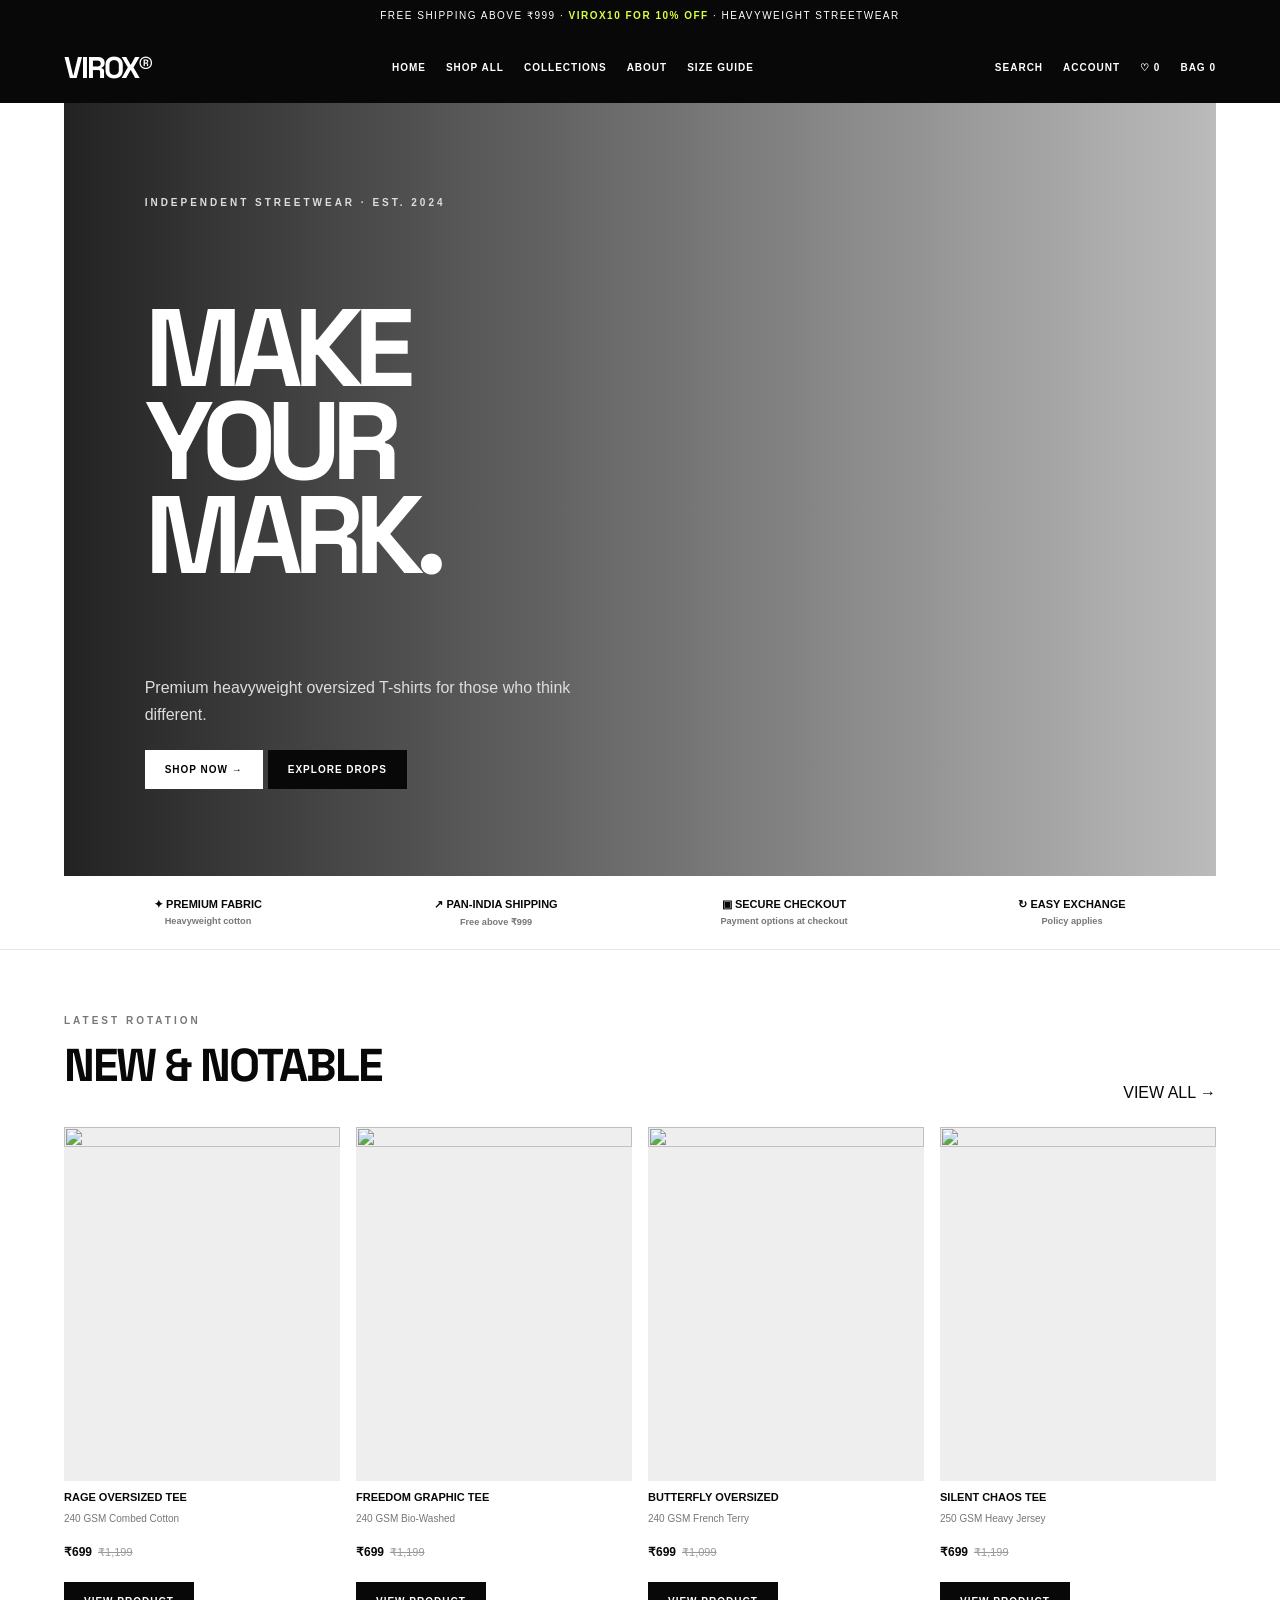
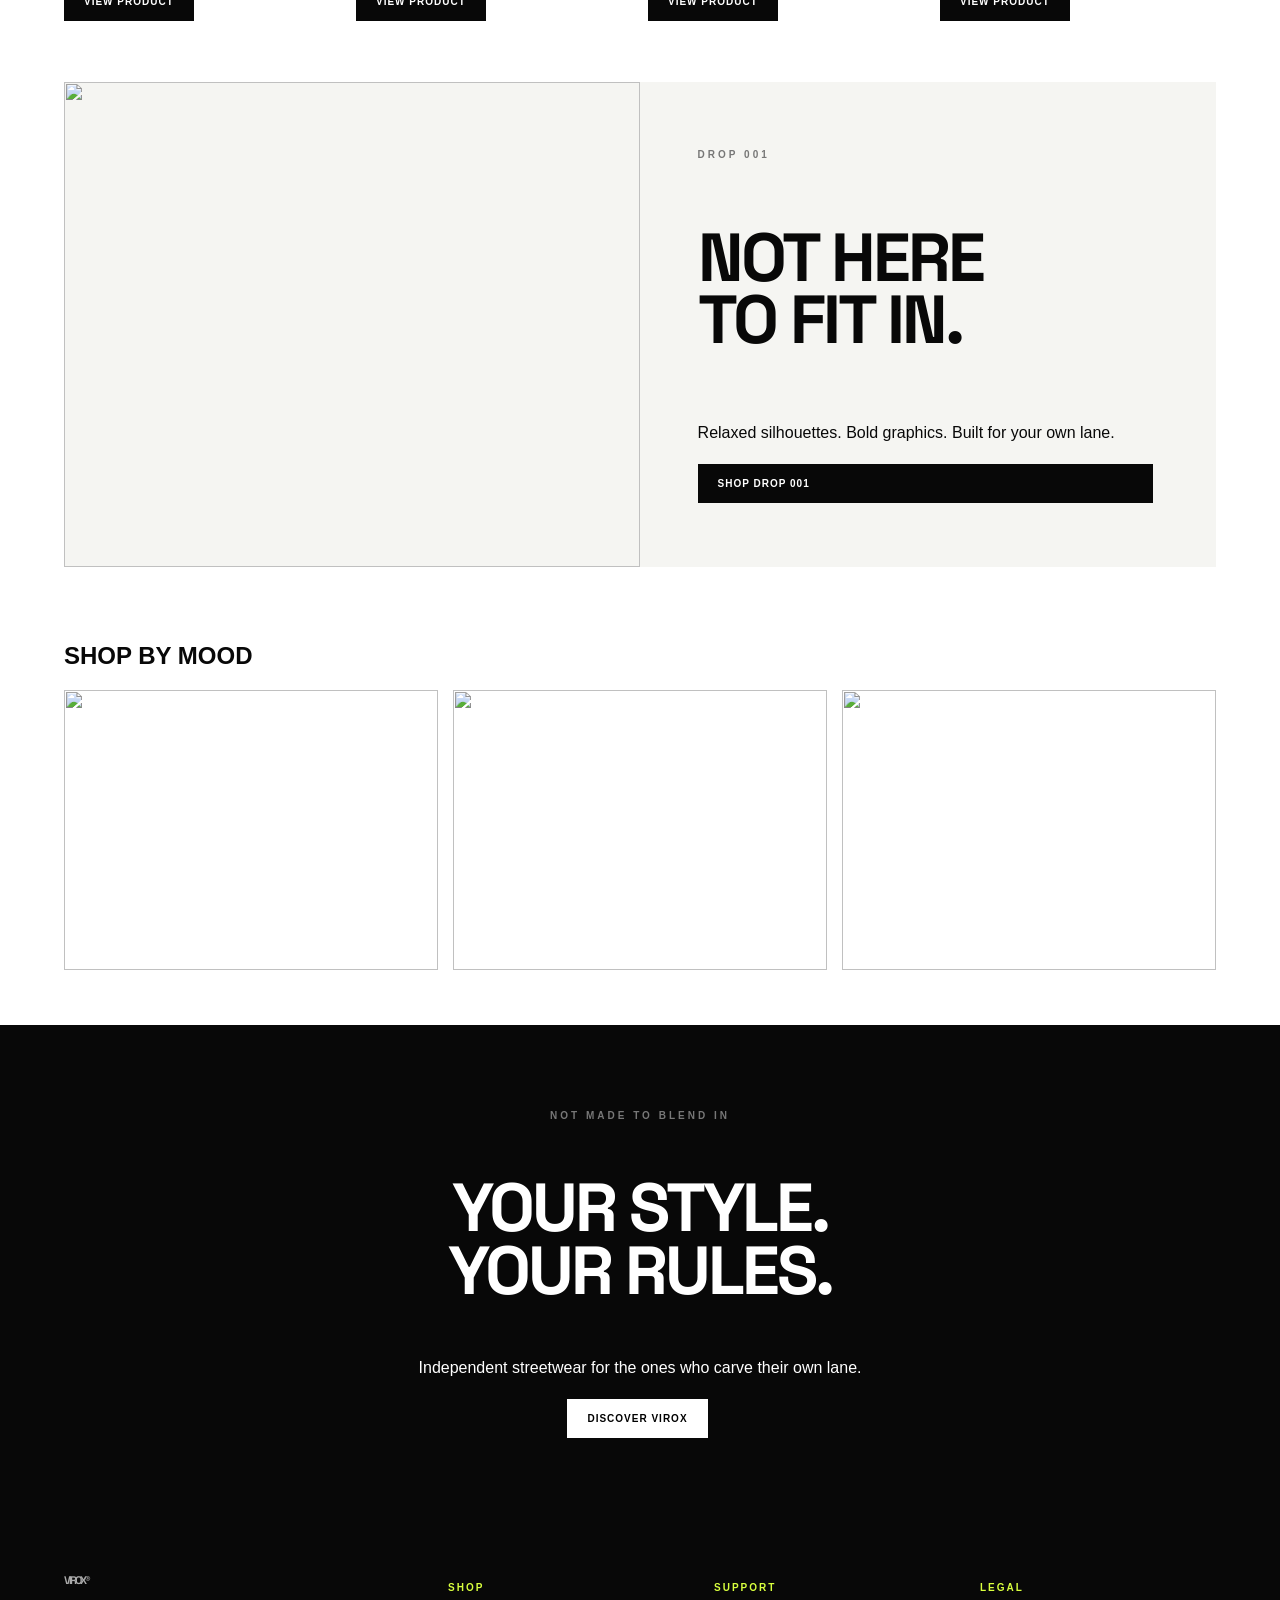
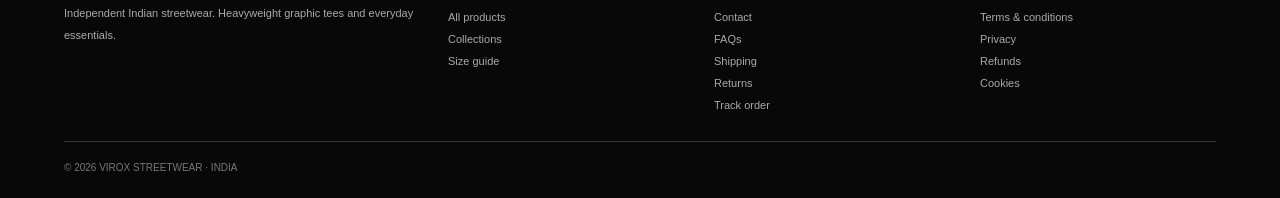
==== commit 40d93485: "Add files via upload" ====
--- a/index.html
+++ b/index.html
@@ -1,1409 +1 @@
-<!doctype html>
-<html lang="en">
-<head>
-  <meta charset="utf-8">
-  <meta name="viewport" content="width=device-width,initial-scale=1">
-  <meta name="description" content="VIROX premium printed oversized T-shirts and streetwear. Wear your story.">
-  <title>VIROX® — Official Heavyweight Streetwear Store</title>
-  <!-- Official Cashfree Payments JS SDK v3 -->
-  <script src="https://sdk.cashfree.com/js/v3/cashfree.js"></script>
-  <link rel="preconnect" href="https://fonts.googleapis.com">
-  <link href="https://fonts.googleapis.com/css2?family=Space+Grotesk:wght@400;500;600;700&display=swap" rel="stylesheet">
-  <style>
-    :root {
-      --black: #080808;
-      --white: #ffffff;
-      --grey: #777777;
-      --lime: #d8ff3e;
-      --line: #e6e6e6;
-      --bg-soft: #f7f7f5;
-      --green: #16a34a;
-      --red: #dc2626;
-    }
-    * { box-sizing: border-box; }
-    html { scroll-behavior: smooth; }
-    body { margin: 0; color: var(--black); font-family: Arial, Helvetica, sans-serif; background: #fff; }
-    a { color: inherit; text-decoration: none; }
-    button, input, select, textarea { font: inherit; cursor: pointer; }
-    input, select, textarea { cursor: text; }
-    .logo, .hero h1, .section h2, .manifesto h2, .newsletter h2, .pdp-title, .footer-brand h3 {
-      font-family: 'Space Grotesk', Arial, sans-serif;
-    }
-
-    /* Announcement Marquee */
-    .announcement {
-      background: var(--black);
-      color: #fff;
-      text-align: center;
-      padding: 11px 16px;
-      font-size: 10px;
-      font-weight: 700;
-      letter-spacing: 1.6px;
-      border-bottom: 1px solid #1e1e1e;
-      display: flex;
-      justify-content: center;
-      gap: 28px;
-      flex-wrap: wrap;
-    }
-    .announcement span.accent { color: var(--lime); }
-
-    /* Sticky Navigation */
-    .nav {
-      height: 76px;
-      background: var(--black);
-      color: #fff;
-      display: flex;
-      align-items: center;
-      justify-content: space-between;
-      padding: 0 5%;
-      position: sticky;
-      top: 0;
-      z-index: 25;
-    }
-    .nav-left { display: flex; align-items: center; gap: 14px; }
-    .menu-toggle {
-      display: none;
-      background: none;
-      border: 1px solid #333;
-      color: #fff;
-      padding: 6px 10px;
-      font-size: 14px;
-    }
-    .logo { font-size: 32px; letter-spacing: -2px; font-weight: 900; }
-    .logo sup { font-size: 12px; color: var(--lime); letter-spacing: 0; }
-    .navlinks { display: flex; gap: 28px; }
-    .navlinks a { font-size: 10px; font-weight: 700; letter-spacing: 1.2px; transition: color .2s; }
-    .navlinks a:hover, .navlinks a.active { color: var(--lime); }
-    .actions { display: flex; align-items: center; gap: 18px; }
-    .icon-btn {
-      border: 0;
-      background: none;
-      color: #fff;
-      font-size: 18px;
-      position: relative;
-      display: inline-flex;
-      align-items: center;
-      justify-content: center;
-      padding: 4px;
-    }
-    .icon-btn:hover { color: var(--lime); }
-    .count {
-      position: absolute;
-      right: -7px;
-      top: -5px;
-      border-radius: 50%;
-      background: var(--lime);
-      color: #000;
-      font-size: 10px;
-      font-weight: 800;
-      min-width: 17px;
-      height: 17px;
-      display: grid;
-      place-items: center;
-    }
-
-    /* Hero Banner */
-    .hero {
-      margin: 0 5%;
-      min-height: 570px;
-      position: relative;
-      background: #181818;
-      display: flex;
-      align-items: center;
-      color: white;
-      overflow: hidden;
-    }
-    .hero > img {
-      position: absolute;
-      inset: 0;
-      width: 100%;
-      height: 100%;
-      object-fit: cover;
-      object-position: center 40%;
-      opacity: .84;
-    }
-    .hero:after {
-      content: "";
-      position: absolute;
-      inset: 0;
-      background: linear-gradient(90deg, #000e, #0008 42%, transparent);
-    }
-    .hero-content {
-      position: relative;
-      z-index: 1;
-      padding: 6.5%;
-      max-width: 760px;
-    }
-    .eyebrow {
-      font-size: 10px;
-      letter-spacing: 4px;
-      font-weight: 700;
-      margin: 0 0 18px;
-      color: var(--lime);
-    }
-    .hero h1 {
-      font-size: clamp(58px, 8vw, 108px);
-      letter-spacing: -.075em;
-      line-height: .84;
-      margin: 0 0 22px;
-      font-weight: 900;
-    }
-    .hero p:not(.eyebrow) {
-      font-size: 14px;
-      line-height: 1.6;
-      color: #eee;
-      max-width: 360px;
-    }
-    .buttons { display: flex; gap: 12px; margin-top: 26px; flex-wrap: wrap; }
-    .btn {
-      padding: 15px 25px;
-      border: 1px solid #fff;
-      display: inline-flex;
-      justify-content: center;
-      align-items: center;
-      font-size: 10px;
-      font-weight: 800;
-      letter-spacing: 1.2px;
-      text-transform: uppercase;
-      transition: .2s;
-    }
-    .btn.primary { background: #fff; color: #000; }
-    .btn.primary:hover { background: var(--lime); border-color: var(--lime); color: #000; }
-    .btn.secondary { color: #fff; background: transparent; }
-    .btn.secondary:hover { background: #fff; color: #000; }
-    .btn.dark { background: var(--black); color: #fff; border-color: var(--black); }
-    .btn.dark:hover { background: var(--lime); color: #000; border-color: var(--lime); }
-
-    /* Trust Benefits Bar */
-    .benefits {
-      display: grid;
-      grid-template-columns: repeat(4, 1fr);
-      padding: 20px 5%;
-      border-bottom: 1px solid var(--line);
-      background: #fff;
-    }
-    .benefit {
-      display: flex;
-      align-items: center;
-      justify-content: center;
-      gap: 12px;
-      border-right: 1px solid #ddd;
-      padding: 6px;
-    }
-    .benefit:last-child { border: 0; }
-    .benefit .ico { font-size: 20px; }
-    .benefit strong { font-size: 10px; letter-spacing: .8px; display: block; }
-    .benefit small { font-size: 10px; color: #666; display: block; margin-top: 3px; }
-
-    /* Sections & Filter Bar */
-    .section { padding: 70px 5%; }
-    .section-head {
-      display: flex;
-      align-items: flex-end;
-      justify-content: space-between;
-      margin-bottom: 26px;
-      gap: 16px;
-      flex-wrap: wrap;
-    }
-    .kicker { font-size: 9px; letter-spacing: 4px; font-weight: 700; margin: 0 0 8px; color: #555; }
-    .section h2 { font-size: clamp(30px, 4vw, 42px); letter-spacing: -1.8px; margin: 0; font-weight: 900; }
-    .viewall { font-size: 10px; font-weight: 800; border-bottom: 1px solid; padding-bottom: 4px; letter-spacing: .8px; }
-
-    .filters-vx {
-      display: flex;
-      justify-content: space-between;
-      align-items: center;
-      gap: 14px;
-      margin-bottom: 26px;
-      flex-wrap: wrap;
-    }
-    .chips-vx { display: flex; gap: 8px; flex-wrap: wrap; }
-    .chip-vx {
-      border: 1px solid #ddd;
-      background: white;
-      padding: 10px 15px;
-      border-radius: 25px;
-      font-size: 10px;
-      font-weight: 700;
-      letter-spacing: .8px;
-      transition: .2s;
-    }
-    .chip-vx.active, .chip-vx:hover { background: var(--black); color: white; border-color: var(--black); }
-    .filter-controls { display: flex; gap: 10px; flex-wrap: wrap; width: auto; }
-    .search-vx, .sort-vx {
-      padding: 11px 14px;
-      border: 1px solid #ddd;
-      font-size: 11px;
-      background: #fff;
-    }
-    .search-vx { width: 240px; }
-
-    /* Product Cards */
-    .products {
-      display: grid;
-      grid-template-columns: repeat(4, minmax(0, 1fr));
-      gap: 32px 18px;
-    }
-    .product-card { position: relative; display: flex; flex-direction: column; }
-    .product-image-wrap {
-      aspect-ratio: .78;
-      background: #f1f1ef;
-      position: relative;
-      overflow: hidden;
-      cursor: pointer;
-    }
-    .product-image {
-      width: 100%;
-      height: 100%;
-      object-fit: cover;
-      display: block;
-      transition: transform .45s ease;
-    }
-    .product-card:hover .product-image { transform: scale(1.05); }
-    .tag {
-      position: absolute;
-      top: 11px;
-      left: 11px;
-      background: var(--black);
-      color: white;
-      border-radius: 20px;
-      padding: 6px 10px;
-      font-size: 8px;
-      font-weight: 800;
-      letter-spacing: .6px;
-    }
-    .wishlist-vx {
-      position: absolute;
-      right: 10px;
-      top: 10px;
-      width: 32px;
-      height: 32px;
-      border: 0;
-      border-radius: 50%;
-      background: rgba(255,255,255,.9);
-      font-size: 15px;
-      display: grid;
-      place-items: center;
-      z-index: 2;
-      transition: transform .2s;
-    }
-    .wishlist-vx.saved { background: var(--lime); color: #000; }
-    .quick-bar {
-      position: absolute;
-      bottom: 10px;
-      left: 10px;
-      right: 10px;
-      background: rgba(255, 255, 255, 0.96);
-      padding: 10px;
-      opacity: 0;
-      transform: translateY(6px);
-      transition: .22s;
-      display: flex;
-      flex-direction: column;
-      gap: 7px;
-    }
-    .product-card:hover .quick-bar { opacity: 1; transform: none; }
-    .size-row { display: flex; justify-content: center; gap: 4px; }
-    .sz-pill {
-      border: 1px solid #ddd;
-      background: #fff;
-      font-size: 9px;
-      font-weight: 800;
-      padding: 4px 7px;
-    }
-    .sz-pill.active { background: var(--black); color: #fff; border-color: var(--black); }
-    .quick-add-btn {
-      width: 100%;
-      padding: 10px;
-      background: var(--black);
-      color: #fff;
-      border: 0;
-      font-size: 10px;
-      font-weight: 800;
-      letter-spacing: 1px;
-    }
-    .quick-add-btn:hover { background: var(--lime); color: #000; }
-    .product-meta { display: flex; justify-content: space-between; gap: 8px; margin-top: 12px; }
-    .product-name { font-size: 11px; font-weight: 800; margin: 0 0 4px; cursor: pointer; }
-    .product-gsm { font-size: 10px; color: #777; margin: 0 0 5px; }
-    .price-wrap { display: flex; align-items: center; gap: 7px; }
-    .price { font-size: 12px; font-weight: 800; margin: 0; }
-    .compare-price { font-size: 11px; color: #999; text-decoration: line-through; }
-    .save-tag { font-size: 9px; font-weight: 800; color: var(--green); }
-    .swatches { display: flex; gap: 5px; margin-top: 2px; }
-    .swatch { width: 13px; height: 13px; border: 1px solid #aaa; border-radius: 50%; background: #111; cursor: pointer; }
-    .swatch.white { background: #fff; }
-    .swatch.charcoal { background: #444; }
-    .swatch.active { outline: 2px solid var(--black); outline-offset: 1px; }
-
-    /* Editorial Split Section */
-    .editorial-vx {
-      display: grid;
-      grid-template-columns: 1fr 1fr;
-      background: #f3f3f0;
-      margin: 0 5%;
-    }
-    .editorial-vx img { width: 100%; height: 100%; min-height: 400px; object-fit: cover; }
-    .editorial-vx-copy {
-      padding: 9%;
-      display: flex;
-      flex-direction: column;
-      align-items: flex-start;
-      justify-content: center;
-    }
-    .editorial-vx-copy h2 {
-      font-size: clamp(36px, 5vw, 62px);
-      line-height: .92;
-      letter-spacing: -3px;
-      margin: 0 0 18px;
-      font-family: 'Space Grotesk', sans-serif;
-    }
-    .editorial-vx-copy p { font-size: 13px; color: #555; line-height: 1.8; max-width: 380px; margin-bottom: 22px; }
-
-    /* Shop By Mood Cards */
-    .collection-vx { display: grid; grid-template-columns: repeat(3, 1fr); gap: 16px; }
-    .collection-vx a {
-      height: 310px;
-      position: relative;
-      overflow: hidden;
-      background: #ddd;
-      color: white;
-      display: block;
-    }
-    .collection-vx img { width: 100%; height: 100%; object-fit: cover; transition: .45s; }
-    .collection-vx a:hover img { transform: scale(1.05); }
-    .collection-vx a:after { content: ''; position: absolute; inset: 0; background: linear-gradient(0deg, #000b, transparent 65%); }
-    .collection-vx span {
-      position: absolute;
-      z-index: 1;
-      left: 20px;
-      bottom: 20px;
-      font-size: 21px;
-      font-weight: 800;
-      letter-spacing: -.5px;
-      font-family: 'Space Grotesk', sans-serif;
-    }
-
-    /* Manifesto Banner */
-    .manifesto { background: var(--black); color: white; text-align: center; padding: 80px 20px; }
-    .manifesto h2 { font-size: clamp(34px, 5vw, 60px); line-height: .96; letter-spacing: -2px; margin: 0 auto 18px; }
-    .manifesto p { font-size: 13px; line-height: 1.7; color: #aaa; max-width: 490px; margin: 0 auto 28px; }
-
-    /* Newsletter */
-    .newsletter {
-      background: var(--bg-soft);
-      padding: 58px 5%;
-      display: flex;
-      align-items: center;
-      justify-content: space-between;
-      gap: 25px;
-      border-top: 1px solid var(--line);
-    }
-    .newsletter h2 { font-size: 28px; margin: 0 0 8px; letter-spacing: -1px; }
-    .newsletter p { font-size: 12px; color: #666; margin: 0; }
-    .newsletter form { display: flex; max-width: 450px; width: 100%; }
-    .newsletter input { min-width: 0; flex: 1; border: 1px solid #ccc; padding: 15px; font-size: 12px; background: #fff; }
-    .newsletter button { border: 1px solid var(--black); background: var(--black); color: white; padding: 0 20px; font-size: 10px; font-weight: 800; letter-spacing: 1px; }
-    .newsletter button:hover { background: var(--lime); color: #000; border-color: var(--lime); }
-
-    /* Full Multi-Column Shopify Footer */
-    .footer {
-      background: var(--black);
-      color: #fff;
-      padding: 64px 5% 32px;
-    }
-    .footer-grid {
-      display: grid;
-      grid-template-columns: 1.6fr 1fr 1fr 1.2fr;
-      gap: 40px;
-      padding-bottom: 44px;
-      border-bottom: 1px solid #222;
-    }
-    .footer-brand p { color: #999; font-size: 12px; line-height: 1.7; max-width: 300px; margin: 12px 0 18px; }
-    .footer-col h4 { font-size: 10px; letter-spacing: 2px; color: var(--lime); margin: 0 0 16px; }
-    .footer-col ul { list-style: none; padding: 0; margin: 0; display: grid; gap: 10px; }
-    .footer-col a, .footer-col button {
-      background: none;
-      border: 0;
-      padding: 0;
-      color: #ccc;
-      font-size: 11px;
-      text-align: left;
-    }
-    .footer-col a:hover, .footer-col button:hover { color: var(--lime); }
-    .payment-badges { display: flex; gap: 8px; flex-wrap: wrap; margin-top: 12px; }
-    .pay-pill {
-      border: 1px solid #333;
-      padding: 5px 9px;
-      font-size: 9px;
-      font-weight: 700;
-      color: #ddd;
-      border-radius: 3px;
-    }
-    .footer-bottom {
-      padding-top: 26px;
-      display: flex;
-      justify-content: space-between;
-      align-items: center;
-      font-size: 10px;
-      color: #777;
-      flex-wrap: wrap;
-      gap: 12px;
-    }
-
-    /* Slide-Over Drawers & Center Modals */
-    .overlay {
-      position: fixed;
-      inset: 0;
-      background: rgba(0,0,0,.62);
-      z-index: 40;
-      opacity: 0;
-      visibility: hidden;
-      transition: .25s;
-    }
-    .overlay.open { opacity: 1; visibility: visible; }
-    .drawer {
-      position: absolute;
-      right: 0;
-      top: 0;
-      height: 100%;
-      width: min(440px, 100%);
-      background: #fff;
-      padding: 22px;
-      display: flex;
-      flex-direction: column;
-      transform: translateX(100%);
-      transition: .28s;
-    }
-    .overlay.open .drawer { transform: none; }
-    .cart-head {
-      display: flex;
-      justify-content: space-between;
-      align-items: center;
-      border-bottom: 1px solid #e5e5e5;
-      padding-bottom: 14px;
-    }
-    .cart-head h2 { font-size: 16px; letter-spacing: -.5px; margin: 0; font-family: 'Space Grotesk', sans-serif; }
-    .close { border: 0; background: none; font-size: 26px; line-height: 1; }
-
-    /* Free Shipping Progress Bar inside Bag */
-    .ship-progress-box {
-      background: #f5f5f3;
-      padding: 10px 12px;
-      margin-top: 12px;
-      font-size: 11px;
-    }
-    .ship-track { height: 5px; background: #ddd; margin-top: 6px; overflow: hidden; }
-    .ship-fill { height: 100%; background: var(--black); width: 0%; transition: width .3s; }
-
-    .cart-items { flex: 1; overflow: auto; padding: 12px 0; }
-    .empty { text-align: center; color: #777; padding: 55px 0; font-size: 13px; }
-    .cart-item {
-      display: grid;
-      grid-template-columns: 70px 1fr auto;
-      gap: 12px;
-      padding: 14px 0;
-      border-bottom: 1px solid #eee;
-    }
-    .cart-item img { width: 70px; height: 88px; object-fit: cover; background: #f1f1ef; }
-    .cart-item h3 { font-size: 11px; margin: 2px 0 5px; font-weight: 800; }
-    .cart-item p { font-size: 11px; color: #666; margin: 0 0 8px; }
-    .qty { display: flex; align-items: center; gap: 8px; }
-    .qty button { width: 24px; height: 24px; background: #fff; border: 1px solid #ddd; font-weight: 700; }
-    .remove { border: 0; background: none; text-decoration: underline; font-size: 10px; color: #777; padding: 6px 0 0; }
-
-    .cart-foot { border-top: 1px solid #ddd; padding-top: 14px; }
-    .promo-box { display: flex; gap: 6px; margin-bottom: 12px; }
-    .promo-box input { flex: 1; padding: 9px 10px; border: 1px solid #ccc; font-size: 11px; text-transform: uppercase; }
-    .promo-box button { background: var(--black); color: #fff; border: 0; padding: 0 14px; font-size: 10px; font-weight: 800; }
-    .sum-row { display: flex; justify-content: space-between; font-size: 11px; color: #555; margin-bottom: 6px; }
-    .subtotal { display: flex; justify-content: space-between; font-weight: 900; font-size: 14px; margin: 10px 0 14px; padding-top: 10px; border-top: 1px solid #eee; }
-    .checkout {
-      width: 100%;
-      padding: 16px;
-      background: var(--black);
-      color: white;
-      border: 0;
-      font-size: 11px;
-      font-weight: 800;
-      letter-spacing: 1.2px;
-    }
-    .checkout:hover { background: var(--lime); color: #000; }
-
-    /* Center Modal (PDP, Checkout, Size Chart, Order Tracker) */
-    .modal-backdrop {
-      position: fixed;
-      inset: 0;
-      background: rgba(0,0,0,.72);
-      z-index: 45;
-      display: none;
-      align-items: center;
-      justify-content: center;
-      padding: 20px;
-    }
-    .modal-backdrop.open { display: flex; }
-    .modal-card {
-      background: #fff;
-      width: 100%;
-      max-width: 860px;
-      max-height: 90vh;
-      overflow-y: auto;
-      position: relative;
-      padding: 28px;
-    }
-    .modal-close {
-      position: absolute;
-      right: 18px;
-      top: 14px;
-      background: none;
-      border: 0;
-      font-size: 28px;
-    }
-    .pdp-grid { display: grid; grid-template-columns: 1fr 1fr; gap: 28px; }
-    .pdp-main-img { width: 100%; aspect-ratio: .82; object-fit: cover; background: #f1f1ef; }
-    .pdp-title { font-size: 26px; margin: 6px 0 8px; letter-spacing: -1px; }
-    .option-label { font-size: 10px; font-weight: 800; letter-spacing: 1px; margin: 16px 0 8px; display: flex; justify-content: space-between; }
-    .option-pills { display: flex; gap: 8px; flex-wrap: wrap; }
-    .opt-btn {
-      border: 1px solid #ccc;
-      background: #fff;
-      padding: 10px 15px;
-      font-size: 11px;
-      font-weight: 700;
-    }
-    .opt-btn.selected { background: var(--black); color: #fff; border-color: var(--black); }
-
-    /* Checkout Form Grid */
-    .chk-grid { display: grid; grid-template-columns: 1.2fr .8fr; gap: 26px; }
-    .field-grid { display: grid; grid-template-columns: 1fr 1fr; gap: 10px; }
-    .field-grid input, .field-grid select {
-      width: 100%;
-      padding: 12px;
-      border: 1px solid #ccc;
-      font-size: 12px;
-    }
-    .full { grid-column: span 2; }
-    .pay-method-card {
-      border: 1px solid #ccc;
-      padding: 12px;
-      margin-bottom: 8px;
-      display: flex;
-      align-items: center;
-      justify-content: space-between;
-      cursor: pointer;
-    }
-    .pay-method-card.active { border: 2px solid var(--black); background: #f9f9f7; }
-
-    .toast {
-      position: fixed;
-      z-index: 60;
-      bottom: 22px;
-      left: 50%;
-      transform: translate(-50%, 15px);
-      background: var(--black);
-      color: white;
-      border-left: 4px solid var(--lime);
-      padding: 13px 20px;
-      font-size: 11px;
-      font-weight: 700;
-      opacity: 0;
-      pointer-events: none;
-      transition: .2s;
-    }
-    .toast.show { opacity: 1; transform: translate(-50%, 0); }
-
-    @media (max-width: 820px) {
-      .navlinks { display: none; }
-      .menu-toggle { display: inline-block; }
-      .benefits { grid-template-columns: repeat(2, 1fr); }
-      .products { grid-template-columns: repeat(2, 1fr); gap: 22px 12px; }
-      .quick-bar { opacity: 1; transform: none; }
-      .editorial-vx, .pdp-grid, .chk-grid { grid-template-columns: 1fr; }
-      .collection-vx { grid-template-columns: 1fr 1fr; }
-      .footer-grid { grid-template-columns: 1fr 1fr; }
-      .newsletter { flex-direction: column; align-items: flex-start; }
-    }
-    @media (max-width: 540px) {
-      .hero h1 { font-size: 56px; }
-      .collection-vx { grid-template-columns: 1fr; }
-      .footer-grid { grid-template-columns: 1fr; }
-      .field-grid { grid-template-columns: 1fr; }
-      .full { grid-column: span 1; }
-    }
-  </style>
-</head>
-<body>
-
-  <!-- Top Announcement Bar -->
-  <div class="announcement">
-    <span>FREE SHIPPING ON ORDERS ABOVE ₹999</span>
-    <span class="accent">USE CODE "VIROX10" FOR 10% OFF</span>
-    <span>240–260 GSM HEAVYWEIGHT COTTON</span>
-  </div>
-
-  <!-- Sticky Header -->
-  <header class="nav">
-    <div class="nav-left">
-      <button class="menu-toggle" onclick="toggleMobileNav()" aria-label="Menu">☰</button>
-      <a class="logo" href="#home">VIROX<sup>®</sup></a>
-    </div>
-    <nav class="navlinks" id="mainNav">
-      <a href="#home">HOME</a>
-      <a href="#shop">SHOP ALL</a>
-      <a href="#new-drop">DROP 001</a>
-      <a href="#collections">GRAPHIC SERIES</a>
-      <a href="#about">MANIFESTO</a>
-      <a href="#" onclick="openSizeChart();return false;">SIZE GUIDE</a>
-    </nav>
-    <div class="actions">
-      <button class="icon-btn" title="Search" onclick="document.querySelector('#search').focus();document.querySelector('#shop').scrollIntoView({behavior:'smooth'})">⌕</button>
-      <button class="icon-btn" title="Track Order" onclick="openOrderLookup()">📦</button>
-      <button class="icon-btn" title="Wishlist" onclick="openWishlist()">♡<span class="count" id="wishCount">0</span></button>
-      <button class="icon-btn" title="Shopping Bag" onclick="openCart()">🛒<span class="count" id="cartCount">0</span></button>
-    </div>
-  </header>
-
-  <main>
-    <!-- Hero Section -->
-    <section class="hero" id="home">
-      <img src="https://images.unsplash.com/photo-1523398002811-999ca8dec234?auto=format&fit=crop&w=1800&q=85" alt="VIROX Streetwear Collection">
-      <div class="hero-content">
-        <p class="eyebrow">INDEPENDENT STREETWEAR · EST. 2024</p>
-        <h1>MAKE<br>YOUR<br>MARK.</h1>
-        <p>Premium 240–260 GSM printed oversized T-shirts engineered for those who think different.</p>
-        <div class="buttons">
-          <a class="btn primary" href="#shop">SHOP NOW &nbsp;→</a>
-          <a class="btn secondary" href="#new-drop">EXPLORE DROP 001</a>
-        </div>
-      </div>
-    </section>
-
-    <!-- Benefits Bar -->
-    <section class="benefits">
-      <div class="benefit"><span class="ico">♧</span><div><strong>FREE EXPRESS SHIPPING</strong><small>On all orders above ₹999</small></div></div>
-      <div class="benefit"><span class="ico">♢</span><div><strong>CASHFREE VERIFIED PG</strong><small>Instant UPI, Cards & NetBanking</small></div></div>
-      <div class="benefit"><span class="ico">▣</span><div><strong>CASH ON DELIVERY</strong><small>Available pan-India across pincodes</small></div></div>
-      <div class="benefit"><span class="ico">↻</span><div><strong>7-DAY EASY EXCHANGE</strong><small>Hassle-free size swaps & returns</small></div></div>
-    </section>
-
-    <!-- Main Shop & Filter Section -->
-    <section class="section" id="shop">
-      <div class="section-head">
-        <div>
-          <p class="kicker">FEATURED COLLECTION</p>
-          <h2>ALL HEAVYWEIGHT TEES</h2>
-        </div>
-        <button class="viewall" style="background:none;border:0;border-bottom:1px solid #000;cursor:pointer;" onclick="openSizeChart()">VIEW OVERSIZED SIZE CHART →</button>
-      </div>
-
-      <div class="filters-vx">
-        <div class="chips-vx">
-          <button class="chip-vx active" onclick="setFilter('ALL', this)">ALL TEES (8)</button>
-          <button class="chip-vx" onclick="setFilter('BESTSELLER', this)">BESTSELLERS</button>
-          <button class="chip-vx" onclick="setFilter('NEW DROP', this)">NEW DROPS</button>
-          <button class="chip-vx" onclick="setFilter('GRAPHIC SERIES', this)">GRAPHIC SERIES</button>
-          <button class="chip-vx" onclick="setFilter('ESSENTIALS', this)">ESSENTIALS</button>
-        </div>
-        <div class="filter-controls">
-          <input class="search-vx" id="search" type="search" placeholder="Search tee, GSM, color..." oninput="renderProducts()">
-          <select class="sort-vx" id="sortSelect" onchange="renderProducts()">
-            <option value="featured">Sort: Featured</option>
-            <option value="low">Price: Low to High</option>
-            <option value="high">Price: High to Low</option>
-          </select>
-        </div>
-      </div>
-
-      <div class="products" id="productGrid"></div>
-    </section>
-
-    <!-- Editorial Split Banner -->
-    <section class="editorial-vx" id="new-drop">
-      <img src="https://images.unsplash.com/photo-1529139574466-a303027c1d8b?auto=format&fit=crop&w=1200&q=85" alt="VIROX Drop 001 Campaign" loading="lazy">
-      <div class="editorial-vx-copy">
-        <p class="kicker">DROP 001 · THE EVERYDAY REBELLION</p>
-        <h2>NOT HERE<br>TO FIT IN.</h2>
-        <p>Relaxed drop-shoulder silhouettes. High-density puff & plastisol graphics. Crafted from pre-shrunk 240 GSM combed ring-spun cotton for zero collar sag.</p>
-        <a class="btn dark" href="#shop" onclick="setFilter('NEW DROP')">SHOP DROP 001 →</a>
-      </div>
-    </section>
-
-    <!-- Shop By Mood -->
-    <section class="section" id="collections-vx">
-      <div class="section-head">
-        <div>
-          <p class="kicker">FIND YOUR UNIFORM</p>
-          <h2>SHOP BY MOOD</h2>
-        </div>
-      </div>
-      <div class="collection-vx">
-        <a href="#shop" onclick="setFilter('GRAPHIC SERIES')">
-          <img src="https://images.unsplash.com/photo-1503341504253-dff4815485f1?auto=format&fit=crop&w=800&q=85" alt="Graphic tees" loading="lazy">
-          <span>GRAPHIC TEES ↗</span>
-        </a>
-        <a href="#shop" onclick="setFilter('ESSENTIALS')">
-          <img src="https://images.unsplash.com/photo-1521572163474-6864f9cf17ab?auto=format&fit=crop&w=800&q=85" alt="Essentials" loading="lazy">
-          <span>240 GSM ESSENTIALS ↗</span>
-        </a>
-        <a href="#shop" onclick="setFilter('NEW DROP')">
-          <img src="https://images.unsplash.com/photo-1523398002811-999ca8dec234?auto=format&fit=crop&w=800&q=85" alt="New drop" loading="lazy">
-          <span>LIMITED ARCHIVE ↗</span>
-        </a>
-      </div>
-    </section>
-
-    <!-- Brand Manifesto -->
-    <section class="manifesto" id="about">
-      <p class="eyebrow">NOT MADE TO BLEND IN</p>
-      <h2>YOUR STYLE.<br>YOUR RULES.</h2>
-      <p>VIROX is built for the ones who carve their own lane. Heavyweight fabrics, statement graphics, and architectural boxy cuts designed in India.</p>
-      <a class="btn primary" href="#shop">FIND YOUR FIT →</a>
-    </section>
-
-    <!-- Curated Graphic Series Showcase -->
-    <section class="section" id="collections">
-      <div class="section-head">
-        <div>
-          <p class="kicker">CURATED ARCHIVE</p>
-          <h2>THE GRAPHIC SERIES</h2>
-        </div>
-        <a class="viewall" href="#shop" onclick="setFilter('ALL')">VIEW FULL CATALOG →</a>
-      </div>
-      <div class="products" id="collectionGrid"></div>
-    </section>
-
-    <!-- Newsletter -->
-    <section class="newsletter" id="contact">
-      <div>
-        <h2>GET ON THE DROP LIST.</h2>
-        <p>Early access to limited drops, restock alerts, and secret member codes. Zero spam.</p>
-      </div>
-      <form id="newsletterForm">
-        <input type="email" required placeholder="Enter your email address" aria-label="Email address">
-        <button type="submit">UNLOCK 10% OFF →</button>
-      </form>
-    </section>
-  </main>
-
-  <!-- Full Multi-Column Shopify Footer -->
-  <footer class="footer">
-    <div class="footer-grid">
-      <div class="footer-brand">
-        <a class="logo" href="#home">VIROX<sup>®</sup></a>
-        <p>Independent Indian streetwear label specializing in 240–260 GSM oversized graphic T-shirts and heavyweight everyday essentials.</p>
-        <div class="payment-badges">
-          <span class="pay-pill">CASHFREE PG</span>
-          <span class="pay-pill">UPI / GPAY</span>
-          <span class="pay-pill">VISA / MASTERCARD</span>
-          <span class="pay-pill">CASH ON DELIVERY</span>
-        </div>
-      </div>
-      <div class="footer-col">
-        <h4>SHOP</h4>
-        <ul>
-          <li><a href="#shop" onclick="setFilter('ALL')">All Oversized Tees</a></li>
-          <li><a href="#shop" onclick="setFilter('BESTSELLER')">Bestsellers</a></li>
-          <li><a href="#shop" onclick="setFilter('NEW DROP')">Drop 001 Archive</a></li>
-          <li><a href="#shop" onclick="setFilter('GRAPHIC SERIES')">The Graphic Series</a></li>
-          <li><a href="#shop" onclick="setFilter('ESSENTIALS')">240 GSM Core Blanks</a></li>
-        </ul>
-      </div>
-      <div class="footer-col">
-        <h4>SUPPORT & POLICIES</h4>
-        <ul>
-          <li><button onclick="openSizeChart()">Oversized Size Guide</button></li>
-          <li><button onclick="openOrderLookup()">Track Your Order</button></li>
-          <li><button onclick="openPolicyModal('SHIPPING & DELIVERY', 'Orders are dispatched within 24–48 hours from our warehouse. Free express shipping on all prepaid & COD orders above ₹999. Standard delivery takes 3–5 business days across India.')">Shipping Policy</button></li>
-          <li><button onclick="openPolicyModal('7-DAY EASY RETURNS & EXCHANGE', 'Unworn, unwashed items with original VIROX tags intact qualify for an instant 7-day size exchange or store credit/refund.')">Returns & Exchanges</button></li>
-          <li><button onclick="openPolicyModal('PRIVACY & TERMS', 'All payments are processed securely via 256-bit SSL encrypted Cashfree Payment Gateway. VIROX never stores your card or UPI PIN details.')">Privacy Policy</button></li>
-        </ul>
-      </div>
-      <div class="footer-col">
-        <h4>HEADQUARTERS</h4>
-        <ul>
-          <li style="color:#aaa;font-size:11px;line-height:1.6;">VIROX Apparel Studio<br>Support: support@viroxstreetwear.in<br>Mon–Sat: 10:00 AM – 7:00 PM IST</li>
-        </ul>
-      </div>
-    </div>
-    <div class="footer-bottom">
-      <span>© <span id="year"></span> VIROX® STREETWEAR. ALL RIGHTS RESERVED.</span>
-      <span>POWERED BY CASHFREE PAYMENTS SDK v3</span>
-    </div>
-  </footer>
-
-  <!-- Shopping Bag Drawer -->
-  <div class="overlay" id="overlay" onclick="if(event.target===this)closeCart()">
-    <aside class="drawer" role="dialog" aria-modal="true" aria-label="Shopping bag">
-      <div class="cart-head">
-        <h2>YOUR BAG (<span id="drawerCount">0</span>)</h2>
-        <button class="close" onclick="closeCart()" aria-label="Close bag">×</button>
-      </div>
-      <div class="ship-progress-box">
-        <span id="shipMsg">Add ₹999 for FREE Express Shipping</span>
-        <div class="ship-track"><div class="ship-fill" id="shipFill"></div></div>
-      </div>
-      <div class="cart-items" id="cartItems"></div>
-      <div class="cart-foot">
-        <div class="promo-box">
-          <input type="text" id="promoInput" placeholder="Promo Code (VIROX10 / FIRST100)">
-          <button onclick="applyPromo()">APPLY</button>
-        </div>
-        <div class="sum-row"><span>Subtotal</span><span id="sumSub">₹0</span></div>
-        <div class="sum-row"><span>Discount</span><span id="sumDisc" style="color:var(--green)">-₹0</span></div>
-        <div class="sum-row"><span>Shipping</span><span id="sumShip">FREE</span></div>
-        <div class="subtotal"><span>ESTIMATED TOTAL</span><span id="subtotal">₹0</span></div>
-        <button class="checkout" onclick="openCheckoutModal()">PROCEED TO CHECKOUT →</button>
-      </div>
-    </aside>
-  </div>
-
-  <!-- Product Detail Quick-View Modal (PDP) -->
-  <div class="modal-backdrop" id="pdpModal" onclick="if(event.target===this)closePdp()">
-    <div class="modal-card">
-      <button class="modal-close" onclick="closePdp()">×</button>
-      <div class="pdp-grid" id="pdpContent"></div>
-    </div>
-  </div>
-
-  <!-- Full Checkout & Cashfree Payment Modal -->
-  <div class="modal-backdrop" id="checkoutModal" onclick="if(event.target===this)closeCheckoutModal()">
-    <div class="modal-card">
-      <button class="modal-close" onclick="closeCheckoutModal()">×</button>
-      <p class="kicker">SECURE ENCRYPTED CHECKOUT</p>
-      <h2 style="font-family:'Space Grotesk',sans-serif;margin:0 0 20px;">SHIPPING & PAYMENT</h2>
-
-      <form id="checkoutForm" class="chk-grid">
-        <div>
-          <div class="field-grid">
-            <input class="full" type="text" id="chkName" required placeholder="Full Name *">
-            <input type="email" id="chkEmail" required placeholder="Email Address *">
-            <input type="tel" id="chkPhone" required pattern="[0-9]{10}" placeholder="10-Digit Mobile Number *">
-            <input class="full" type="text" id="chkAddress" required placeholder="House/Flat No., Building, Street, Area *">
-            <input type="text" id="chkCity" required placeholder="City *">
-            <input type="text" id="chkPincode" required pattern="[0-9]{6}" placeholder="6-Digit Pincode *">
-          </div>
-
-          <p class="option-label" style="margin-top:20px;">SELECT PAYMENT METHOD</p>
-          <div class="pay-method-card active" id="pmCashfree" onclick="selectPayMethod('CASHFREE')">
-            <div>
-              <strong style="font-size:12px;">Cashfree Payment Gateway (UPI, Cards, NetBanking)</strong>
-              <div style="font-size:10px;color:#666;margin-top:2px;">Instant verification • Google Pay, PhonePe, Paytm, Visa/Mastercard</div>
-            </div>
-            <span style="font-size:10px;font-weight:800;background:var(--lime);padding:4px 8px;">FREE SHIP</span>
-          </div>
-
-          <div class="pay-method-card" id="pmCod" onclick="selectPayMethod('COD')">
-            <div>
-              <strong style="font-size:12px;">Cash on Delivery (Pay at Doorstep)</strong>
-              <div style="font-size:10px;color:#666;margin-top:2px;">+₹49 COD handling fee applies</div>
-            </div>
-            <span style="font-size:10px;font-weight:800;">+₹49</span>
-          </div>
-        </div>
-
-        <div style="background:#f7f7f5;padding:20px;display:flex;flex-direction:column;justify-content:space-between;">
-          <div>
-            <h4 style="margin:0 0 14px;font-size:12px;letter-spacing:1px;">ORDER SUMMARY</h4>
-            <div id="chkItemsList" style="max-height:190px;overflow:auto;margin-bottom:14px;border-bottom:1px solid #ddd;padding-bottom:10px;"></div>
-            <div class="sum-row"><span>Bag Subtotal</span><span id="chkSub">₹0</span></div>
-            <div class="sum-row"><span>Promo Discount</span><span id="chkDisc" style="color:var(--green)">-₹0</span></div>
-            <div class="sum-row"><span>Shipping</span><span id="chkShip">FREE</span></div>
-            <div class="sum-row" id="chkCodRow" style="display:none;"><span>COD Fee</span><span>₹49</span></div>
-            <div class="subtotal"><span>TOTAL PAYABLE</span><span id="chkTotal">₹0</span></div>
-          </div>
-
-          <div>
-            <div id="chkStatusBox" style="display:none;padding:10px;font-size:11px;margin-bottom:10px;"></div>
-            <button type="submit" class="checkout" id="paySubmitBtn">PAY NOW VIA CASHFREE →</button>
-          </div>
-        </div>
-      </form>
-    </div>
-  </div>
-
-  <!-- Size Guide / Policy / Order Lookup Generic Modal -->
-  <div class="modal-backdrop" id="infoModal" onclick="if(event.target===this)closeInfoModal()">
-    <div class="modal-card" style="max-width:560px;" id="infoModalBody"></div>
-  </div>
-
-  <div class="toast" id="toast"></div>
-
-  <script>
-    const cashfree = typeof Cashfree !== 'undefined' ? Cashfree({ mode: "sandbox" }) : null;
-
-    // Default Catalog (Synced with server.js)
-    let products = [
-      {id:1,sku:"VRX-001",name:"RAGE OVERSIZED TEE",price:699,comparePrice:1199,tag:"BESTSELLER",category:"GRAPHIC SERIES",gsm:"240 GSM Combed Terry",colors:["Black","White"],sizes:["S","M","L","XL","XXL"],image:"https://images.unsplash.com/photo-1503341504253-dff4815485f1?auto=format&fit=crop&w=700&q=85",desc:"Heavyweight 240 GSM oversized drop-shoulder silhouette with high-density puff back print and ribbed crew neck."},
-      {id:2,sku:"VRX-002",name:"FREEDOM GRAPHIC TEE",price:699,comparePrice:1199,tag:"NEW DROP",category:"NEW DROP",gsm:"240 GSM Bio-Washed",colors:["White","Black"],sizes:["S","M","L","XL"],image:"https://images.unsplash.com/photo-1521572163474-6864f9cf17ab?auto=format&fit=crop&w=700&q=85",desc:"Statement front and back screenprint crafted from 100% ring-spun cotton for zero shrinkage and all-day structure."},
-      {id:3,sku:"VRX-003",name:"BUTTERFLY OVERSIZED TEE",price:699,comparePrice:1099,tag:"TRENDING",category:"GRAPHIC SERIES",gsm:"240 GSM French Terry",colors:["Black","White"],sizes:["S","M","L","XL"],image:"https://images.unsplash.com/photo-1566206091558-7f218b696731?auto=format&fit=crop&w=700&q=85",desc:"Distressed botanical chrome artwork on a relaxed street boxy fit. Pre-shrunk with reinforced shoulder seams."},
-      {id:4,sku:"VRX-004",name:"SILENT CHAOS TEE",price:699,comparePrice:1199,tag:"LIMITED",category:"NEW DROP",gsm:"250 GSM Heavy Jersey",colors:["White","Black"],sizes:["S","M","L","XL"],image:"https://images.unsplash.com/photo-1527719327859-c6ce80353573?auto=format&fit=crop&w=700&q=85",desc:"Minimalist front branding paired with brutalist typography across the back. Strictly limited batch release."},
-      {id:5,sku:"VRX-005",name:"AFTER HOURS TEE",price:749,comparePrice:1299,tag:"NEW DROP",category:"NEW DROP",gsm:"260 GSM Luxury Heavy",colors:["Black","White"],sizes:["S","M","L","XL","XXL"],image:"https://images.unsplash.com/photo-1551488831-00ddcb6c6bd3?auto=format&fit=crop&w=700&q=85",desc:"Made for late-night plans. Features reflective ink accents and an ultra-thick 1.25-inch collar rib."},
-      {id:6,sku:"VRX-006",name:"NO SIGNAL TEE",price:699,comparePrice:1099,tag:"EVERYDAY",category:"ESSENTIALS",gsm:"240 GSM Combed Cotton",colors:["White","Black"],sizes:["S","M","L","XL"],image:"https://images.unsplash.com/photo-1576566588028-4147f3842f27?auto=format&fit=crop&w=700&q=85",desc:"Everyday rotation staple with retro CRT glitch graphics and soft enzyme wash."},
-      {id:7,sku:"VRX-007",name:"OFF GRID TEE",price:799,comparePrice:1399,tag:"GRAPHIC SERIES",category:"GRAPHIC SERIES",gsm:"260 GSM Acid Wash",colors:["Black","Charcoal"],sizes:["S","M","L","XL"],image:"https://images.unsplash.com/photo-1523398002811-999ca8dec234?auto=format&fit=crop&w=700&q=85",desc:"Custom vintage mineral wash with cracked plastisol graphic print and raw-edge hem stitching."},
-      {id:8,sku:"VRX-008",name:"CORE OVERSIZED TEE",price:599,comparePrice:999,tag:"ESSENTIALS",category:"ESSENTIALS",gsm:"240 GSM Core Blank",colors:["Black","White"],sizes:["S","M","L","XL","XXL"],image:"https://images.unsplash.com/photo-1521572163474-6864f9cf17ab?auto=format&fit=crop&w=700&q=85",desc:"Clean, unbranded architectural fit with subtle tonal VIROX emblem at the nape."}
-    ];
-
-    let cart = JSON.parse(localStorage.getItem("virox-cart") || "[]");
-    let wishlist = JSON.parse(localStorage.getItem("virox-wish") || "[]");
-    let activeFilter = "ALL";
-    let cardState = {}; // stores selected size/color per product card
-    let activePromo = "";
-    let selectedPayMethod = "CASHFREE";
-
-    const money = n => "₹" + Number(n).toLocaleString("en-IN");
-
-    async function initStore() {
-      try {
-        const res = await fetch('/api/products');
-        if (res.ok) products = await res.json();
-      } catch (e) {}
-      products.forEach(p => { cardState[p.id] = { size: "L", color: p.colors[0] }; });
-      renderProducts();
-      renderCart();
-      updateWishBadge();
-      checkUrlOrderReturn();
-    }
-
-    function setCardOpt(id, key, val, ev) {
-      if (ev) ev.stopPropagation();
-      cardState[id][key] = val;
-      renderProducts();
-    }
-
-    function cardHTML(p) {
-      const st = cardState[p.id] || { size: "L", color: p.colors[0] };
-      const wished = wishlist.includes(p.id);
-      const savePct = Math.round(((p.comparePrice - p.price) / p.comparePrice) * 100);
-      return `
-        <article class="product-card">
-          <div class="product-image-wrap" onclick="openPdp(${p.id})">
-            <img class="product-image" src="${p.image}" alt="${p.name}" loading="lazy">
-            <span class="tag">${p.tag}</span>
-            <button class="wishlist-vx ${wished ? 'saved' : ''}" onclick="toggleWish(${p.id}, event)" aria-label="Wishlist">♥</button>
-            <div class="quick-bar" onclick="event.stopPropagation()">
-              <div class="size-row">
-                ${p.sizes.map(s => `<button class="sz-pill ${st.size === s ? 'active' : ''}" onclick="setCardOpt(${p.id},'size','${s}',event)">${s}</button>`).join("")}
-              </div>
-              <button class="quick-add-btn" onclick="addToCart(${p.id}, '${st.size}', '${st.color}')">ADD TO BAG (${st.size}) +</button>
-            </div>
-          </div>
-          <div class="product-meta">
-            <div>
-              <p class="product-name" onclick="openPdp(${p.id})">${p.name}</p>
-              <p class="product-gsm">${p.gsm} · ${st.color}</p>
-              <div class="price-wrap">
-                <span class="price">${money(p.price)}</span>
-                <span class="compare-price">${money(p.comparePrice)}</span>
-                <span class="save-tag">${savePct}% OFF</span>
-              </div>
-            </div>
-            <div class="swatches">
-              ${p.colors.map(c => `<span class="swatch ${c.toLowerCase()} ${st.color === c ? 'active' : ''}" title="${c}" onclick="setCardOpt(${p.id},'color','${c}',event)"></span>`).join("")}
-            </div>
-          </div>
-        </article>`;
-    }
-
-    function setFilter(filter, btn) {
-      activeFilter = filter;
-      if (btn) {
-        document.querySelectorAll('.chip-vx').forEach(c => c.classList.remove('active'));
-        btn.classList.add('active');
-      }
-      renderProducts();
-    }
-
-    function renderProducts() {
-      const q = document.querySelector("#search").value.toLowerCase().trim();
-      const sort = document.querySelector("#sortSelect").value;
-
-      let list = products.filter(p => {
-        const matchCat = activeFilter === "ALL" || p.tag === activeFilter || p.category === activeFilter;
-        const matchQ = p.name.toLowerCase().includes(q) || p.gsm.toLowerCase().includes(q) || p.tag.toLowerCase().includes(q);
-        return matchCat && matchQ;
-      });
-
-      if (sort === "low") list.sort((a, b) => a.price - b.price);
-      if (sort === "high") list.sort((a, b) => b.price - a.price);
-
-      document.querySelector("#productGrid").innerHTML = list.map(cardHTML).join("");
-      document.querySelector("#collectionGrid").innerHTML = products.slice(4, 8).map(cardHTML).join("");
-    }
-
-    function openPdp(id) {
-      const p = products.find(x => x.id === id);
-      const st = cardState[id] || { size: "L", color: p.colors[0] };
-      const modal = document.querySelector("#pdpModal");
-      document.querySelector("#pdpContent").innerHTML = `
-        <div>
-          <img class="pdp-main-img" src="${p.image}" alt="${p.name}">
-        </div>
-        <div>
-          <p class="kicker">${p.sku} · ${p.gsm}</p>
-          <h2 class="pdp-title">${p.name}</h2>
-          <div class="price-wrap" style="margin-bottom:14px;">
-            <span class="price" style="font-size:20px;">${money(p.price)}</span>
-            <span class="compare-price" style="font-size:14px;">${money(p.comparePrice)}</span>
-            <span class="save-tag">INCL. ALL TAXES</span>
-          </div>
-          <p style="font-size:12px;color:#555;line-height:1.7;">${p.desc}</p>
-
-          <div class="option-label"><span>COLOR: ${st.color.toUpperCase()}</span></div>
-          <div class="option-pills">
-            ${p.colors.map(c => `<button class="opt-btn ${st.color === c ? 'selected' : ''}" onclick="cardState[${p.id}].color='${c}';openPdp(${p.id})">${c}</button>`).join("")}
-          </div>
-
-          <div class="option-label">
-            <span>SELECT OVERSIZED SIZE: ${st.size}</span>
-            <button onclick="openSizeChart()" style="border:0;background:none;text-decoration:underline;font-size:10px;font-weight:800;">Size Chart</button>
-          </div>
-          <div class="option-pills">
-            ${p.sizes.map(s => `<button class="opt-btn ${st.size === s ? 'selected' : ''}" onclick="cardState[${p.id}].size='${s}';openPdp(${p.id})">${s}</button>`).join("")}
-          </div>
-
-          <button class="checkout" style="margin-top:22px;" onclick="addToCart(${p.id}, '${st.size}', '${st.color}');closePdp();openCart();">
-            ADD TO BAG — ${money(p.price)} →
-          </button>
-          <p style="font-size:10px;color:#666;margin-top:12px;">✓ Free shipping above ₹999 &nbsp; ✓ Cashfree Verified &nbsp; ✓ 7-Day Easy Size Exchange</p>
-        </div>
-      `;
-      modal.classList.add("open");
-    }
-
-    function closePdp() { document.querySelector("#pdpModal").classList.remove("open"); }
-
-    function addToCart(id, size = "L", color = "Black") {
-      const p = products.find(x => x.id === id);
-      const key = `${id}-${size}-${color}`;
-      const existing = cart.find(x => x.key === key);
-      if (existing) existing.qty++;
-      else cart.push({ key, id: p.id, name: p.name, price: p.price, image: p.image, size, color, qty: 1 });
-      saveCart();
-      notify(`${p.name} (${size}) added to bag`);
-    }
-
-    function saveCart() {
-      localStorage.setItem("virox-cart", JSON.stringify(cart));
-      renderCart();
-    }
-
-    function getTotals() {
-      const sub = cart.reduce((s, p) => s + p.price * p.qty, 0);
-      let disc = 0;
-      if (activePromo === "VIROX10") disc = Math.round(sub * 0.10);
-      if (activePromo === "FIRST100" && sub >= 699) disc = 100;
-      const afterDisc = Math.max(0, sub - disc);
-      const ship = sub === 0 ? 0 : (afterDisc >= 999 ? 0 : 79);
-      const codFee = (sub > 0 && selectedPayMethod === "COD") ? 49 : 0;
-      const total = afterDisc + ship + codFee;
-      return { sub, disc, ship, codFee, total };
-    }
-
-    function applyPromo() {
-      const code = document.querySelector("#promoInput").value.trim().toUpperCase();
-      if (code === "VIROX10" || code === "FIRST100") {
-        activePromo = code;
-        renderCart();
-        notify(`Promo code ${code} applied!`);
-      } else {
-        notify("Invalid code. Use VIROX10 or FIRST100");
-      }
-    }
-
-    function renderCart() {
-      const count = cart.reduce((s, p) => s + p.qty, 0);
-      document.querySelector("#cartCount").textContent = count;
-      document.querySelector("#drawerCount").textContent = count;
-
-      const { sub, disc, ship, total } = getTotals();
-      const rem = Math.max(0, 999 - (sub - disc));
-      document.querySelector("#shipMsg").textContent = rem === 0 && sub > 0
-        ? "✓ You unlocked FREE Express Shipping!"
-        : `Add ${money(rem)} more for FREE Express Shipping`;
-      document.querySelector("#shipFill").style.width = `${Math.min(100, ((sub - disc) / 999) * 100)}%`;
-
-      document.querySelector("#sumSub").textContent = money(sub);
-      document.querySelector("#sumDisc").textContent = "-" + money(disc);
-      document.querySelector("#sumShip").textContent = ship === 0 ? "FREE" : money(ship);
-      document.querySelector("#subtotal").textContent = money(sub - disc + ship);
-
-      const el = document.querySelector("#cartItems");
-      if (!cart.length) {
-        el.innerHTML = '<div class="empty">Your VIROX bag is empty.<br><br><a href="#shop" onclick="closeCart()" style="color:#000;font-weight:800;text-decoration:underline;">SHOP HEAVYWEIGHT TEES →</a></div>';
-        return;
-      }
-      el.innerHTML = cart.map(p => `
-        <div class="cart-item">
-          <img src="${p.image}" alt="${p.name}">
-          <div>
-            <h3>${p.name}</h3>
-            <p>${money(p.price)} · Size: <strong>${p.size}</strong> · ${p.color}</p>
-            <div class="qty">
-              <button onclick="changeQty('${p.key}', -1)">−</button>
-              <span>${p.qty}</span>
-              <button onclick="changeQty('${p.key}', 1)">+</button>
-            </div>
-            <button class="remove" onclick="removeItem('${p.key}')">Remove</button>
-          </div>
-          <strong style="font-size:12px">${money(p.price * p.qty)}</strong>
-        </div>`).join("");
-    }
-
-    function changeQty(key, delta) {
-      const item = cart.find(x => x.key === key);
-      if (!item) return;
-      item.qty += delta;
-      if (item.qty < 1) cart = cart.filter(x => x.key !== key);
-      saveCart();
-    }
-
-    function removeItem(key) {
-      cart = cart.filter(x => x.key !== key);
-      saveCart();
-    }
-
-    function openCart() { document.querySelector("#overlay").classList.add("open"); document.body.style.overflow = "hidden"; }
-    function closeCart() { document.querySelector("#overlay").classList.remove("open"); document.body.style.overflow = ""; }
-
-    // Wishlist
-    function toggleWish(id, ev) {
-      if (ev) ev.stopPropagation();
-      if (wishlist.includes(id)) {
-        wishlist = wishlist.filter(x => x !== id);
-        notify("Removed from Wishlist");
-      } else {
-        wishlist.push(id);
-        notify("Saved to Wishlist ♥");
-      }
-      localStorage.setItem("virox-wish", JSON.stringify(wishlist));
-      updateWishBadge();
-      renderProducts();
-    }
-
-    function updateWishBadge() { document.querySelector("#wishCount").textContent = wishlist.length; }
-
-    function openWishlist() {
-      const items = products.filter(p => wishlist.includes(p.id));
-      openPolicyModal("SAVED WISHLIST (" + items.length + ")",
-        items.length ? items.map(p => `
-          <div style="display:flex;align-items:center;justify-content:space-between;padding:10px 0;border-bottom:1px solid #eee;">
-            <div style="display:flex;align-items:center;gap:12px;">
-              <img src="${p.image}" style="width:50px;height:62px;object-fit:cover;">
-              <div><strong style="font-size:12px;">${p.name}</strong><div style="font-size:11px;color:#666;">${money(p.price)}</div></div>
-            </div>
-            <button class="btn dark" style="padding:8px 14px;" onclick="addToCart(${p.id});closeInfoModal();openCart();">ADD TO BAG</button>
-          </div>`).join("") : "<p>No tees saved in your wishlist yet.</p>"
-      );
-    }
-
-    // Checkout & Cashfree Integration
-    function selectPayMethod(method) {
-      selectedPayMethod = method;
-      document.querySelector("#pmCashfree").classList.toggle("active", method === "CASHFREE");
-      document.querySelector("#pmCod").classList.toggle("active", method === "COD");
-      document.querySelector("#chkCodRow").style.display = method === "COD" ? "flex" : "none";
-      document.querySelector("#paySubmitBtn").textContent = method === "CASHFREE"
-        ? "PAY NOW VIA CASHFREE →"
-        : "COMPLETE CASH ON DELIVERY ORDER →";
-      updateCheckoutSummary();
-    }
-
-    function updateCheckoutSummary() {
-      const { sub, disc, ship, codFee, total } = getTotals();
-      document.querySelector("#chkItemsList").innerHTML = cart.map(i => `
-        <div style="display:flex;justify-content:space-between;font-size:11px;margin-bottom:6px;">
-          <span>${i.qty}x ${i.name} (${i.size}/${i.color})</span>
-          <strong>${money(i.price * i.qty)}</strong>
-        </div>`).join("");
-      document.querySelector("#chkSub").textContent = money(sub);
-      document.querySelector("#chkDisc").textContent = "-" + money(disc);
-      document.querySelector("#chkShip").textContent = ship === 0 ? "FREE" : money(ship);
-      document.querySelector("#chkTotal").textContent = money(total);
-    }
-
-    function openCheckoutModal() {
-      if (!cart.length) { notify("Your shopping bag is empty!"); return; }
-      closeCart();
-      updateCheckoutSummary();
-      document.querySelector("#checkoutModal").classList.add("open");
-    }
-
-    function closeCheckoutModal() { document.querySelector("#checkoutModal").classList.remove("open"); }
-
-    document.querySelector("#checkoutForm").addEventListener("submit", async (e) => {
-      e.preventDefault();
-      const btn = document.querySelector("#paySubmitBtn");
-      const statusBox = document.querySelector("#chkStatusBox");
-      btn.disabled = true;
-      btn.textContent = "PROCESSING ORDER...";
-
-      const customer = {
-        name: document.querySelector("#chkName").value,
-        email: document.querySelector("#chkEmail").value,
-        phone: document.querySelector("#chkPhone").value,
-        address: document.querySelector("#chkAddress").value,
-        city: document.querySelector("#chkCity").value,
-        pincode: document.querySelector("#chkPincode").value
-      };
-
-      try {
-        let data;
-        try {
-          const res = await fetch("/api/orders/create", {
-            method: "POST",
-            headers: { "Content-Type": "application/json" },
-            body: JSON.stringify({ items: cart, coupon: activePromo, paymentMethod: selectedPayMethod, customer })
-          });
-          data = await res.json();
-          if (!res.ok) throw new Error(data.error);
-        } catch (netErr) {
-          // Offline preview fallback if opened directly as an HTML file
-          const { total } = getTotals();
-          data = {
-            order_id: "VRX_" + Math.floor(100000 + Math.random() * 900000),
-            simulated: true,
-            order_status: selectedPayMethod === "COD" ? "COD_CONFIRMED" : "PAID",
-            order_amount: total,
-            customer
-          };
-        }
-
-        // Real Cashfree JS v3 Modal Trigger when live session ID is returned
-        if (selectedPayMethod === "CASHFREE" && data.payment_session_id && !data.simulated && cashfree) {
-          const cfResult = await cashfree.checkout({
-            paymentSessionId: data.payment_session_id,
-            redirectTarget: "_modal"
-          });
-          if (cfResult.error) throw new Error(cfResult.error.message);
-          const vRes = await fetch(`/api/orders/verify/${data.order_id}`);
-          data = await vRes.json();
-        }
-
-        // Save order locally for Order Tracker lookup
-        const savedOrders = JSON.parse(localStorage.getItem("virox-orders") || "[]");
-        savedOrders.unshift({
-          order_id: data.order_id,
-          status: data.order_status || "PAID",
-          amount: data.order_amount,
-          method: selectedPayMethod,
-          customer
-        });
-        localStorage.setItem("virox-orders", JSON.stringify(savedOrders));
-
-        cart = [];
-        saveCart();
-        closeCheckoutModal();
-        openPolicyModal(
-          "ORDER CONFIRMED ✓",
-          `<p style="font-size:13px;">Thank you, <strong>${customer.name}</strong>! Your VIROX order has been registered.</p>
-           <div style="background:#f5f5f3;padding:14px;font-size:12px;margin:14px 0;">
-             <div><strong>Order ID:</strong> ${data.order_id}</div>
-             <div><strong>Payment Method:</strong> ${selectedPayMethod}</div>
-             <div><strong>Amount:</strong> ${money(data.order_amount)}</div>
-             <div><strong>Delivering To:</strong> ${customer.address}, ${customer.city} - ${customer.pincode}</div>
-           </div>
-           <p style="font-size:11px;color:#666;">Use the 📦 icon in the header anytime to track your order status.</p>`
-        );
-      } catch (err) {
-        statusBox.style.display = "block";
-        statusBox.style.background = "#fee2e2";
-        statusBox.style.color = "#dc2626";
-        statusBox.textContent = err.message;
-      } finally {
-        btn.disabled = false;
-        selectPayMethod(selectedPayMethod);
-      }
-    });
-
-    // Helper Modals (Size Chart, Order Lookup, Policies)
-    function openPolicyModal(title, htmlContent) {
-      const modal = document.querySelector("#infoModal");
-      document.querySelector("#infoModalBody").innerHTML = `
-        <button class="modal-close" onclick="closeInfoModal()">×</button>
-        <p class="kicker">VIROX® OFFICIAL</p>
-        <h3 style="font-family:'Space Grotesk',sans-serif;font-size:22px;margin:0 0 16px;">${title}</h3>
-        <div style="font-size:12px;line-height:1.7;color:#333;">${htmlContent}</div>
-      `;
-      modal.classList.add("open");
-    }
-
-    function closeInfoModal() { document.querySelector("#infoModal").classList.remove("open"); }
-
-    function openSizeChart() {
-      openPolicyModal("OVERSIZED BOX-FIT SIZE GUIDE (INCHES)", `
-        <p style="margin-bottom:12px;">All VIROX tees are cut in a relaxed drop-shoulder boxy fit. Stick to your true size for an oversized street drape.</p>
-        <table style="width:100%;border-collapse:collapse;font-size:12px;text-align:left;">
-          <thead>
-            <tr style="background:#080808;color:#fff;">
-              <th style="padding:10px;">Size</th><th style="padding:10px;">Chest</th><th style="padding:10px;">Length</th><th style="padding:10px;">Shoulder</th><th style="padding:10px;">Sleeve</th>
-            </tr>
-          </thead>
-          <tbody>
-            <tr style="border-bottom:1px solid #ddd;"><td style="padding:10px;font-weight:700;">S</td><td>42"</td><td>27.5"</td><td>20.5"</td><td>8.5"</td></tr>
-            <tr style="border-bottom:1px solid #ddd;"><td style="padding:10px;font-weight:700;">M</td><td>44"</td><td>28.5"</td><td>21.5"</td><td>9.0"</td></tr>
-            <tr style="border-bottom:1px solid #ddd;"><td style="padding:10px;font-weight:700;">L</td><td>46"</td><td>29.5"</td><td>22.5"</td><td>9.5"</td></tr>
-            <tr style="border-bottom:1px solid #ddd;"><td style="padding:10px;font-weight:700;">XL</td><td>48"</td><td>30.5"</td><td>23.5"</td><td>10.0"</td></tr>
-            <tr><td style="padding:10px;font-weight:700;">XXL</td><td>50"</td><td>31.5"</td><td>24.5"</td><td>10.5"</td></tr>
-          </tbody>
-        </table>
-      `);
-    }
-
-    function openOrderLookup() {
-      const orders = JSON.parse(localStorage.getItem("virox-orders") || "[]");
-      openPolicyModal("YOUR RECENT ORDERS", orders.length ? orders.map(o => `
-        <div style="border:1px solid #ddd;padding:12px;margin-bottom:10px;">
-          <div style="display:flex;justify-content:space-between;font-weight:800;">
-            <span>${o.order_id}</span>
-            <span style="color:var(--green)">${o.status}</span>
-          </div>
-          <div style="font-size:11px;color:#666;margin-top:4px;">${o.method} · ${money(o.amount)} · ${o.customer?.city || ''}</div>
-        </div>`).join("") : "<p>You haven't placed an order from this browser yet.</p>");
-    }
-
-    function toggleMobileNav() {
-      const nav = document.querySelector("#mainNav");
-      nav.style.display = nav.style.display === "flex" ? "" : "flex";
-      nav.style.flexDirection = "column";
-      nav.style.position = "absolute";
-      nav.style.top = "76px";
-      nav.style.left = "0";
-      nav.style.right = "0";
-      nav.style.background = "#080808";
-      nav.style.padding = "20px 5%";
-    }
-
-    async function checkUrlOrderReturn() {
-      const params = new URLSearchParams(window.location.search);
-      const orderId = params.get("order_id");
-      if (orderId) {
-        try {
-          const res = await fetch(`/api/orders/verify/${orderId}`);
-          if (res.ok) {
-            const d = await res.json();
-            openPolicyModal("CASHFREE PAYMENT STATUS", `<p>Order <strong>${d.order_id}</strong> status: <strong>${d.order_status}</strong></p>`);
-          }
-        } catch (e) {}
-      }
-    }
-
-    let toastTimer;
-    function notify(msg) {
-      const t = document.querySelector("#toast");
-      t.textContent = msg;
-      t.classList.add("show");
-      clearTimeout(toastTimer);
-      toastTimer = setTimeout(() => t.classList.remove("show"), 2600);
-    }
-
-    document.querySelector("#newsletterForm").addEventListener("submit", e => {
-      e.preventDefault();
-      notify("Unlocked! Use code VIROX10 at checkout for 10% OFF.");
-      e.target.reset();
-    });
-
-    document.querySelector("#year").textContent = new Date().getFullYear();
-    initStore();
-  </script>
-</body>
-</html>
+<!doctype html><html lang="en"><head><meta charset="utf-8"><meta name="viewport" content="width=device-width,initial-scale=1"><meta name="description" content="VIROX premium heavyweight streetwear."><title>Index | VIROX®</title><link rel="stylesheet" href="styles.css"></head><body><script src="app.js"></script></body></html>
--- a/styles.css
+++ b/styles.css
@@ -0,0 +1 @@
+@import url('https://fonts.googleapis.com/css2?family=Space+Grotesk:wght@400;600;700&display=swap');:root{--k:#080808;--lime:#d8ff3e;--muted:#777;--line:#e8e8e8;--soft:#f5f5f2}*{box-sizing:border-box}body{margin:0;font-family:Arial;color:var(--k)}a{color:inherit;text-decoration:none}button,input,select{font:inherit;cursor:pointer}.bar{background:#080808;color:white;text-align:center;padding:10px;font-size:10px;letter-spacing:1.5px}.bar b{color:var(--lime)}header{background:#080808;color:white;height:72px;display:flex;align-items:center;justify-content:space-between;padding:0 5%;position:sticky;top:0;z-index:5}.logo{font:700 30px 'Space Grotesk';letter-spacing:-2px}nav,.actions{display:flex;gap:20px}nav a,.actions a{font-size:10px;font-weight:bold;letter-spacing:1px}.container{padding:55px 5%;max-width:1500px;margin:auto}.hero{margin:0 5%;min-height:550px;color:white;display:flex;align-items:center;background:linear-gradient(90deg,#000d,#0004),url('https://images.unsplash.com/photo-1523398002811-999ca8dec234?auto=format&fit=crop&w=1800&q=85') center/cover}.hero div{padding:7%;max-width:650px}.hero h1{font:700 clamp(60px,9vw,110px)/.85 'Space Grotesk';letter-spacing:-.08em}.hero p{line-height:1.7;color:#ddd}.eyebrow,.kicker{font-size:10px;letter-spacing:3px;font-weight:bold;color:#777}.btn{display:inline-block;background:#080808;color:white;padding:14px 20px;border:0;font-size:10px;font-weight:bold;letter-spacing:1px;margin:6px 5px 6px 0}.btn.light{background:white;color:black}.benefits{display:grid;grid-template-columns:repeat(4,1fr);padding:22px 5%;border-bottom:1px solid var(--line);text-align:center;font-size:11px;font-weight:bold}.benefits small{display:block;color:#777;margin-top:5px}.head{display:flex;justify-content:space-between;align-items:end;margin-bottom:25px}.head h1,.head h2,.page-title{font:700 clamp(30px,4vw,46px) 'Space Grotesk';letter-spacing:-2px;margin:8px 0}.products{display:grid;grid-template-columns:repeat(4,1fr);gap:28px 16px}.product img{width:100%;aspect-ratio:.78;object-fit:cover;background:#eee}.product h3{font-size:11px;margin:10px 0 5px}.muted{color:#777;font-size:10px}.price{font-weight:bold;font-size:12px}.old{text-decoration:line-through;color:#999;font-size:11px;margin-left:6px}.editorial{margin:0 5%;display:grid;grid-template-columns:1fr 1fr;background:#f5f5f2}.editorial img{width:100%;height:100%;min-height:360px;object-fit:cover}.editorial div{padding:10%;display:flex;flex-direction:column;justify-content:center}.editorial h2,.manifesto h2{font:700 clamp(38px,6vw,68px)/.92 'Space Grotesk';letter-spacing:-3px}.manifesto{background:#080808;color:white;text-align:center;padding:75px 20px}.collections{display:grid;grid-template-columns:repeat(3,1fr);gap:15px}.collections a{height:280px;position:relative}.collections img{width:100%;height:100%;object-fit:cover}.collections span{position:absolute;bottom:18px;left:18px;color:white;font:700 20px 'Space Grotesk'}.toolbar{display:flex;justify-content:space-between;gap:12px;flex-wrap:wrap;margin:20px 0}.toolbar input,.toolbar select,.field{padding:12px;border:1px solid #ccc}.chip{padding:9px 13px;border:1px solid #ddd;background:white;font-size:10px;font-weight:bold}.chip.active{background:#080808;color:white}.content{border:1px solid var(--line);padding:25px;margin:15px 0;line-height:1.8;font-size:13px}.detail{display:grid;grid-template-columns:1fr 1fr;gap:40px}.detail img{width:100%;aspect-ratio:.8;object-fit:cover}.detail h1{font:700 36px 'Space Grotesk'}.sizes button{padding:12px 16px;border:1px solid #ccc;background:white;margin:4px}.sizes button.active{background:#080808;color:white}.two{display:grid;grid-template-columns:1.2fr .8fr;gap:25px}.form{display:grid;grid-template-columns:1fr 1fr;gap:10px}.form input{padding:13px;border:1px solid #ccc;width:100%}.full{grid-column:1/-1}.cartrow{display:grid;grid-template-columns:80px 1fr auto;gap:15px;padding:14px 0;border-bottom:1px solid #ddd}.cartrow img{width:80px;height:100px;object-fit:cover}footer{background:#080808;color:white;padding:50px 5% 25px}.footgrid{display:grid;grid-template-columns:1.5fr 1fr 1fr 1fr;gap:30px}.footgrid h4{font-size:10px;color:var(--lime);letter-spacing:2px}.footgrid a,.footgrid p{display:block;color:#aaa;font-size:11px;line-height:2}.bottom{border-top:1px solid #333;margin-top:25px;padding-top:20px;color:#777;font-size:10px}@media(max-width:850px){nav{gap:10px}.products{grid-template-columns:repeat(2,1fr)}.footgrid{grid-template-columns:1fr 1fr}.benefits{grid-template-columns:1fr 1fr}}@media(max-width:600px){header{height:auto;min-height:65px;flex-wrap:wrap;padding:12px 5%}nav{order:3;width:100%;overflow:auto;padding:12px 0}nav a{white-space:nowrap}.actions{gap:10px}.hero{min-height:460px}.editorial,.detail,.two{grid-template-columns:1fr}.collections{grid-template-columns:1fr}.collections a{height:230px}.footgrid{grid-template-columns:1fr}.form{grid-template-columns:1fr}.full{grid-column:auto}.container{padding:38px 5%}}
